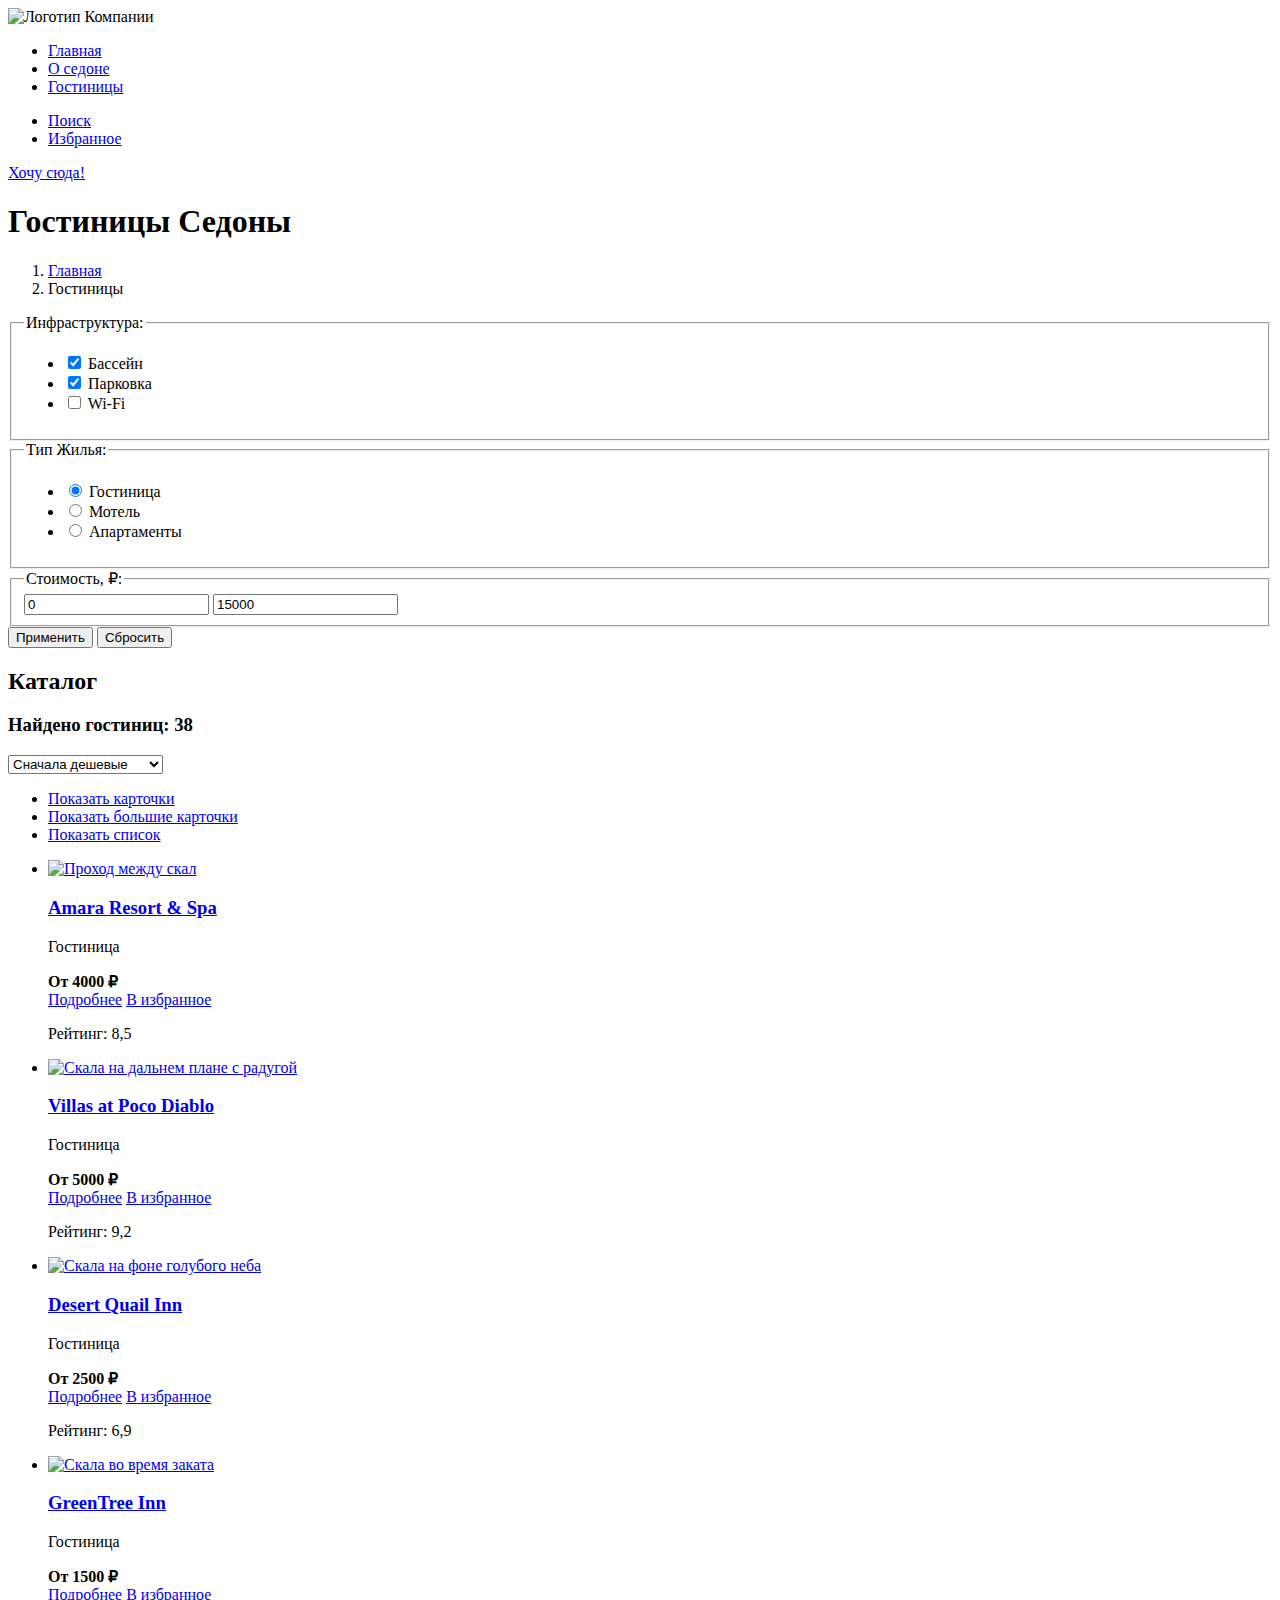
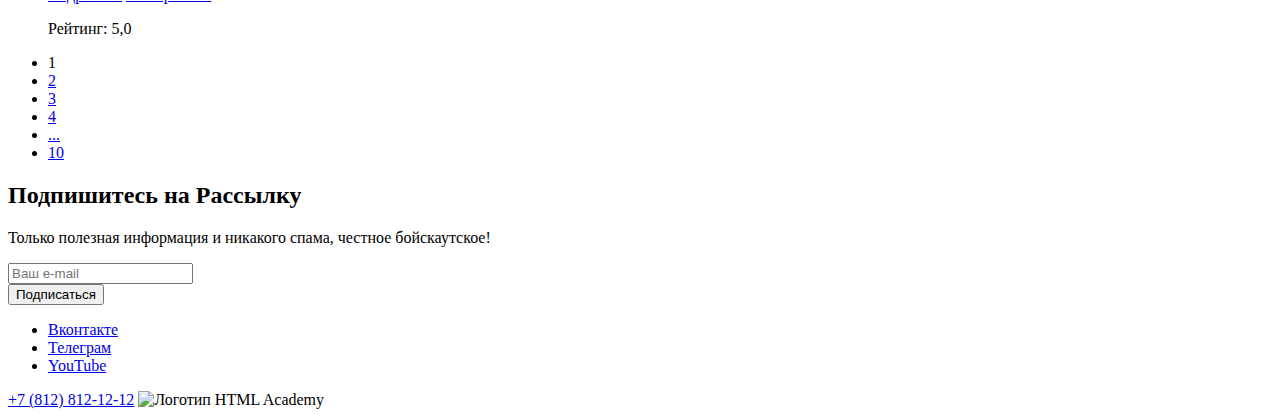
==== catalog.html @ dd35db75 "Добавил семантическую разметку" ====
<!DOCTYPE html>
<html lang="ru">
  <head>
    <meta charset="utf-8">
    <title>HTML Academy: Седона</title>
  </head>
  <body>
    <header class="page-header" data-test="header">
      <nav class="navigation">
        <img class="navigation-logo" src="#" alt="Логотип Компании">
        <ul class="navigation-list">
          <li class="navigation-item">
            <a class="navigation-link active" href="index.html">Главная</a>
          </li>
          <li class="navigation-item">
            <a class="navigation-link" href="index.html">О седоне</a>
          </li>
          <li class="navigation-item">
            <a class="navigation-link" href="catalog.html">Гостиницы</a>
          </li>
        </ul>
        <ul class="navigation-list navigation-user">
          <li class="navigation-item">
            <a class="navigation-link" href="#"><span class="visually-hidden">Поиск</span> </a>
          </li>
          <li class="navigation-item">
            <a class="navigation-link" href="#"><span class="visually-hidden">Избранное</span> </a>
          </li>
        </ul>
        <p><a class="navigation-link-button" href="#">Хочу сюда!</a></p>
      </nav>
    </header>
    <main class="main-inner" data-test="main">
      <section class="filter" data-test="filter">
        <header class="inner-headeer">
          <h1 class="inner-header-title">Гостиницы Седоны</h1>
          <ol class="breadcrumbs">
            <li class="breadcrumbs-item">
              <a class="breadcrumbs-link visually-hidden" href="index.html">Главная</a>
            </li>
            <li class="breadcrumbs-item">
              <a class="breadcrumbs-link">Гостиницы</a>
            </li>
          </ol>
        </header>
        <form class="filter-form" action="https://echo.htmlacademy.ru/" method="get">
        <fieldset class="filter-group">
          <legend class="filter-item">Инфраструктура:</legend>
            <ul class="filter-list">
              <li class="filter-item">
                <label class="control">
                  <input class="input" type="checkbox" name="Бассейн" checked>
                  Бассейн
                </label>
              </li>
              <li class="filter-item">
                <label class="control">
                  <input class="control-input" type="checkbox" name="Парковка" checked>
                  Парковка
                </label>
              </li>
              <li class="filter-item">
                <label class="control">
                  <input class="control-input" type="checkbox" name="Wi-Fi">
                  Wi-Fi
                </label>
              </li>
            </ul>
        </fieldset>
        <fieldset class="filter-group">
          <legend class="filter-item">Тип Жилья:</legend>
            <ul class="filter-list">
              <li class="filter-item">
                <label class="control">
                  <input class="control-input" type="radio" name="Гостиница" checked>
                  Гостиница
                </label>
              </li>
              <li class="filter-item">
                <label class="control">
                  <input class="control-input" type="radio" name="Мотель">
                  Мотель
                </label>
              </li>
              <li class="filter-item">
                <label class="control">
                  <input class="control-input" type="radio" name="Апартаменты">
                  Апартаменты
                </label>
              </li>
            </ul>
        </fieldset>
        <fieldset class="filter-group">
          <legend class="filter-item">Стоимость, ₽:</legend>
          <input type="text" name="min-interval" value="0">
          <input type="text" name="max-interval" value="15000" placeholder="до">

        </fieldset>
        <button class="button" type="submit">Применить</button>
        <button class="button" type="reset">Сбросить</button>
      </form>
      </section>
      <section class="catalog" data-test="catalog">
        <h2 class="visually-hidden">Каталог</h2>
        <h3 class="catalog-hotel-search">Найдено гостиниц: <span class="catalog-hotel-number">38</span></h3>
        <select class="select-control" aria-label="Сортировка">
          <option value="cheap" >Сначала дешевые</option>
          <option value="popular" >Сначала популярные</option>
          <option value="expensive" >Сначала дорогие</option>
        </select>
        <ul class="catalog-location-list">
          <li class="catalog-location-item">
            <a class="button buttopn-light" href="#">
              <span class="visually-hidden">Показать карточки</span>
            </a>
          </li>
          <li class="catalog-location-item">
            <a class="button" href="#">
              <span class="visually-hidden">Показать большие карточки</span>
            </a>
          </li>
          <li class="catalog-location-item">
            <a class="button" href="#">
               <span class="visually-hidden">Показать список</span>
            </a>
          </li>
        </ul>
        <ul class="catalog-list">
          <li class="catalog-card">
            <a class="catalog-card-link" href="#">
            <img class="catalog-card-image" src="#" alt="Проход между скал">
            <h3 class="catalog-card-title">Amara Resort & Spa</h3>
          </a>
            <p class="catalog-card-name">Гостиница</p>
            <b class="catalog-card-price">От 4000 ₽</b><br>
            <a href="#" class="catalog-card-info button">Подробнее</a>
            <a class="catalog-card-button button" href="#">В избранное</a>
            <p class="catalog-card-rating">Рейтинг: 8,5</p>
          </li>
          <li class="catalog-card">
            <a class="catalog-card-link" href="#">
            <img class="catalog-card-image" src="#" alt="Скала на дальнем плане с радугой">
            <h3 class="catalog-card-title">Villas at Poco Diablo</h3>
          </a>
            <p class="catalog-card-name">Гостиница</p>
            <b class="catalog-card-price">От 5000 ₽</b><br>
            <a href="#" class="catalog-card-info button">Подробнее</a>
            <a class="catalog-card-button button" href="#">В избранное</a>
            <p class="catalog-card-rating">Рейтинг: 9,2</p>
          </li>
          <li class="catalog-card">
            <a class="catalog-card-link" href="#">
            <img class="catalog-card-image" src="#" alt="Скала на фоне голубого неба">
            <h3 class="catalog-card-title">Desert Quail Inn</h3>
          </a>
            <p class="catalog-card-name">Гостиница</p>
            <b class="catalog-card-price">От 2500 ₽</b><br>
            <a href="#" class="catalog-card-info button">Подробнее</a>
            <a class="catalog-card-button button" href="#">В избранное</a>
            <p class="catalog-card-rating">Рейтинг: 6,9</p>
          </li>
          <li class="catalog-card">
            <a class="catalog-card-link" href="#">
            <img class="catalog-card-image" src="#" alt="Скала во время заката">
            <h3 class="catalog-card-title">GreenTree Inn</h3>
          </a>
            <p class="catalog-card-name">Гостиница</p>
            <b class="catalog-card-price">От 1500 ₽</b><br>
            <a href="#" class="catalog-card-info button">Подробнее</a>
            <a class="catalog-card-button button" href="#">В избранное</a>
            <p class="catalog-card-rating">Рейтинг: 5,0</p>
          </li>
        </ul>
        <ul class="pagination">
          <li class="pagination-item">
            <a class="pagination-link pagination-current">1</a>
          </li>
          <li class="pagination-item">
            <a class="pagination-link" href="#">2</a>
          </li>
          <li class="pagination-item">
            <a class="pagination-link" href="#">3</a>
          </li>
          <li class="pagination-item">
            <a class="pagination-link" href="#">4</a>
          </li>
          <li class="pagination-item">
            <a class="pagination-link" href="#">...</a>
          </li>
          <li class="pagination-item">
            <a class="pagination-link" href="#">10</a>
          </li>
        </ul>
      </section>
    </main>
    <footer class="page-footer" data-test="footer">
      <section class="newsletter" data-test="subscribe">
        <h2 class="newsletter-title">Подпишитесь на Рассылку</h2>
        <p class="newsletter-description">Только полезная информация и никакого спама, честное бойскаутское!</p>
        <form class="newsletter-form" action="https://echo.htmlacademy.ru/" method="post">
          <input type="text" placeholder="Ваш e-mail" name="newsletter-subscribe"><br>
          <button class="button newsletter-button" type="submit">Подписаться</button>
        </form>
      </section>
      <section class="social">
      <ul class="social-list">
        <li class="social-item">
          <a class="social-button" href="#">
            <span class="visually-hidden">Вконтакте</span>
          </a>
        </li>
        <li class="social-item">
          <a class="social-button" href="#">
            <span class="visually-hidden">Телеграм</span>
          </a>
        </li>
        <li class="social-item">
          <a class="social-button" href="#">
            <span class="visually-hidden">YouTube</span>
          </a>
        </li>
      </ul>
      <a class="social-contacts" href="tel:+78128121212">+7 (812) 812-12-12</a>
      <img class="logo-academy" src="#" alt="Логотип HTML Academy">
      </section>
    </footer>
  </body>
</html>
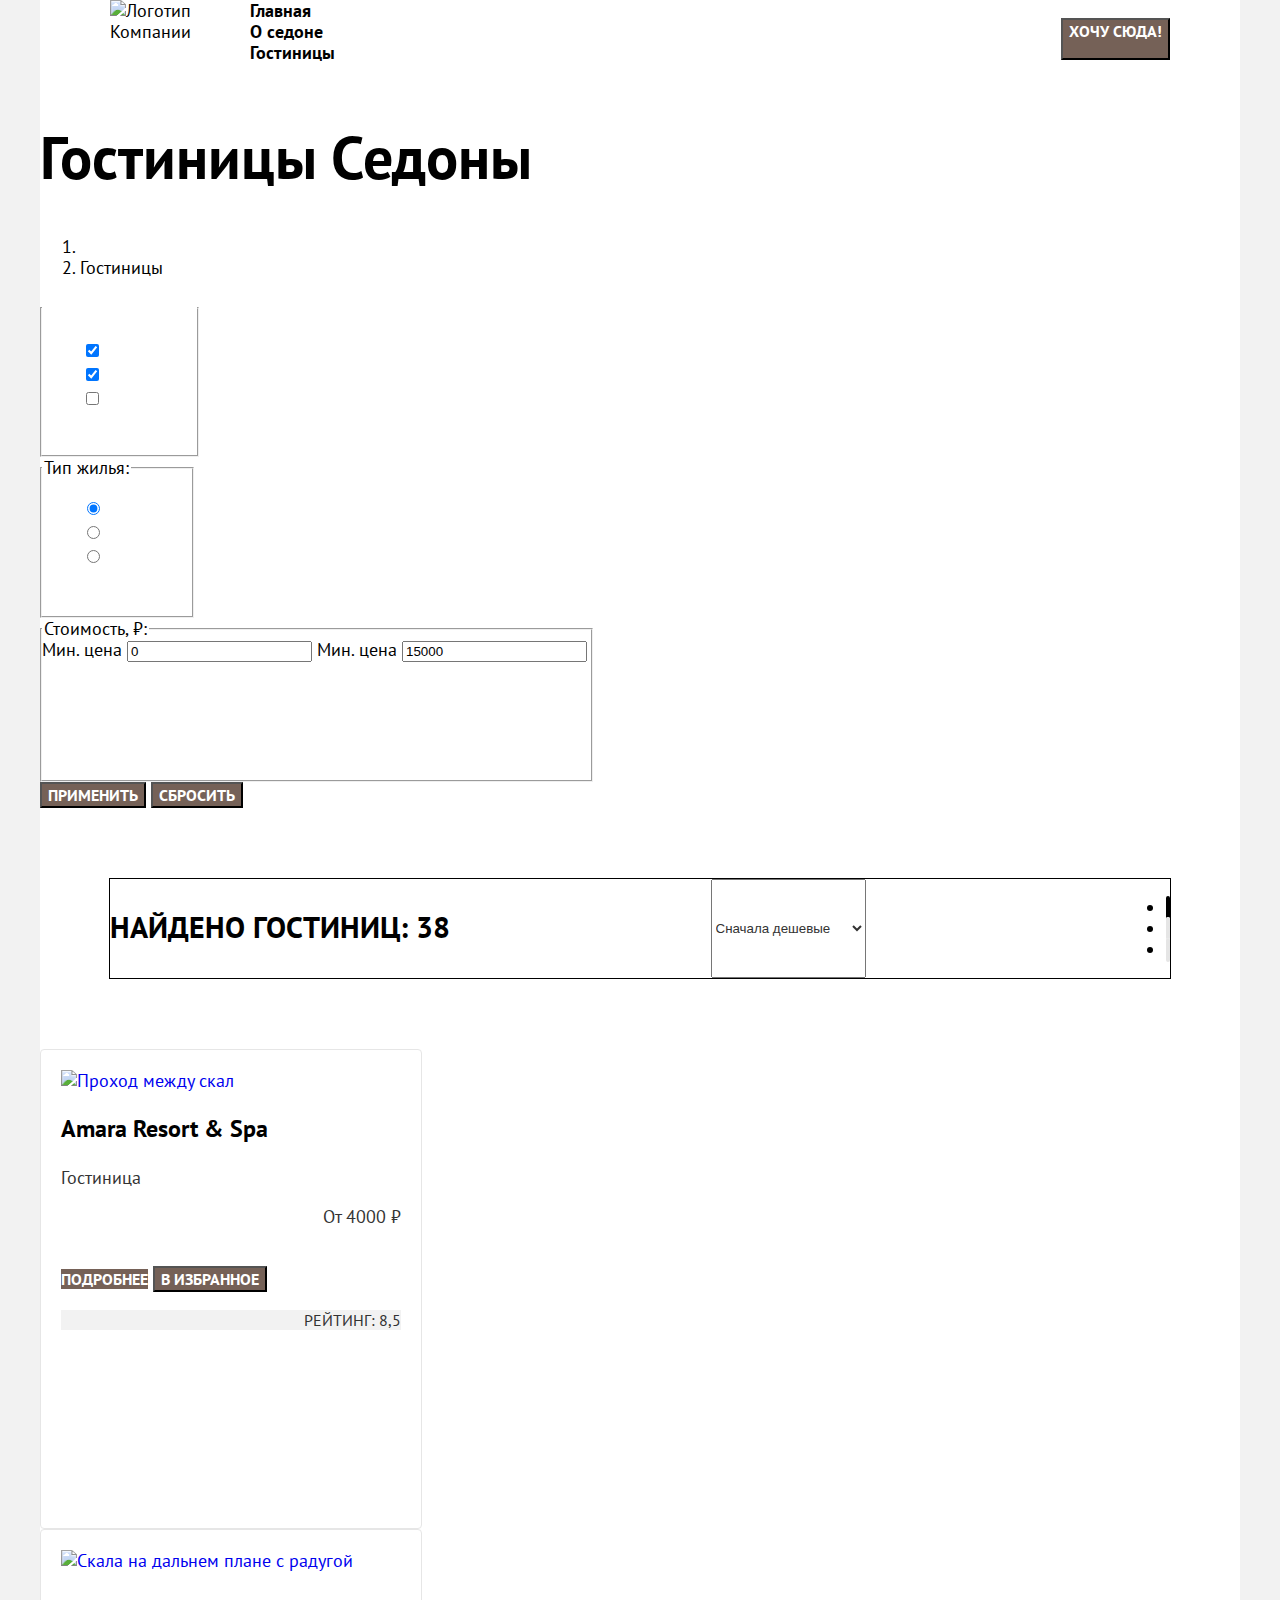
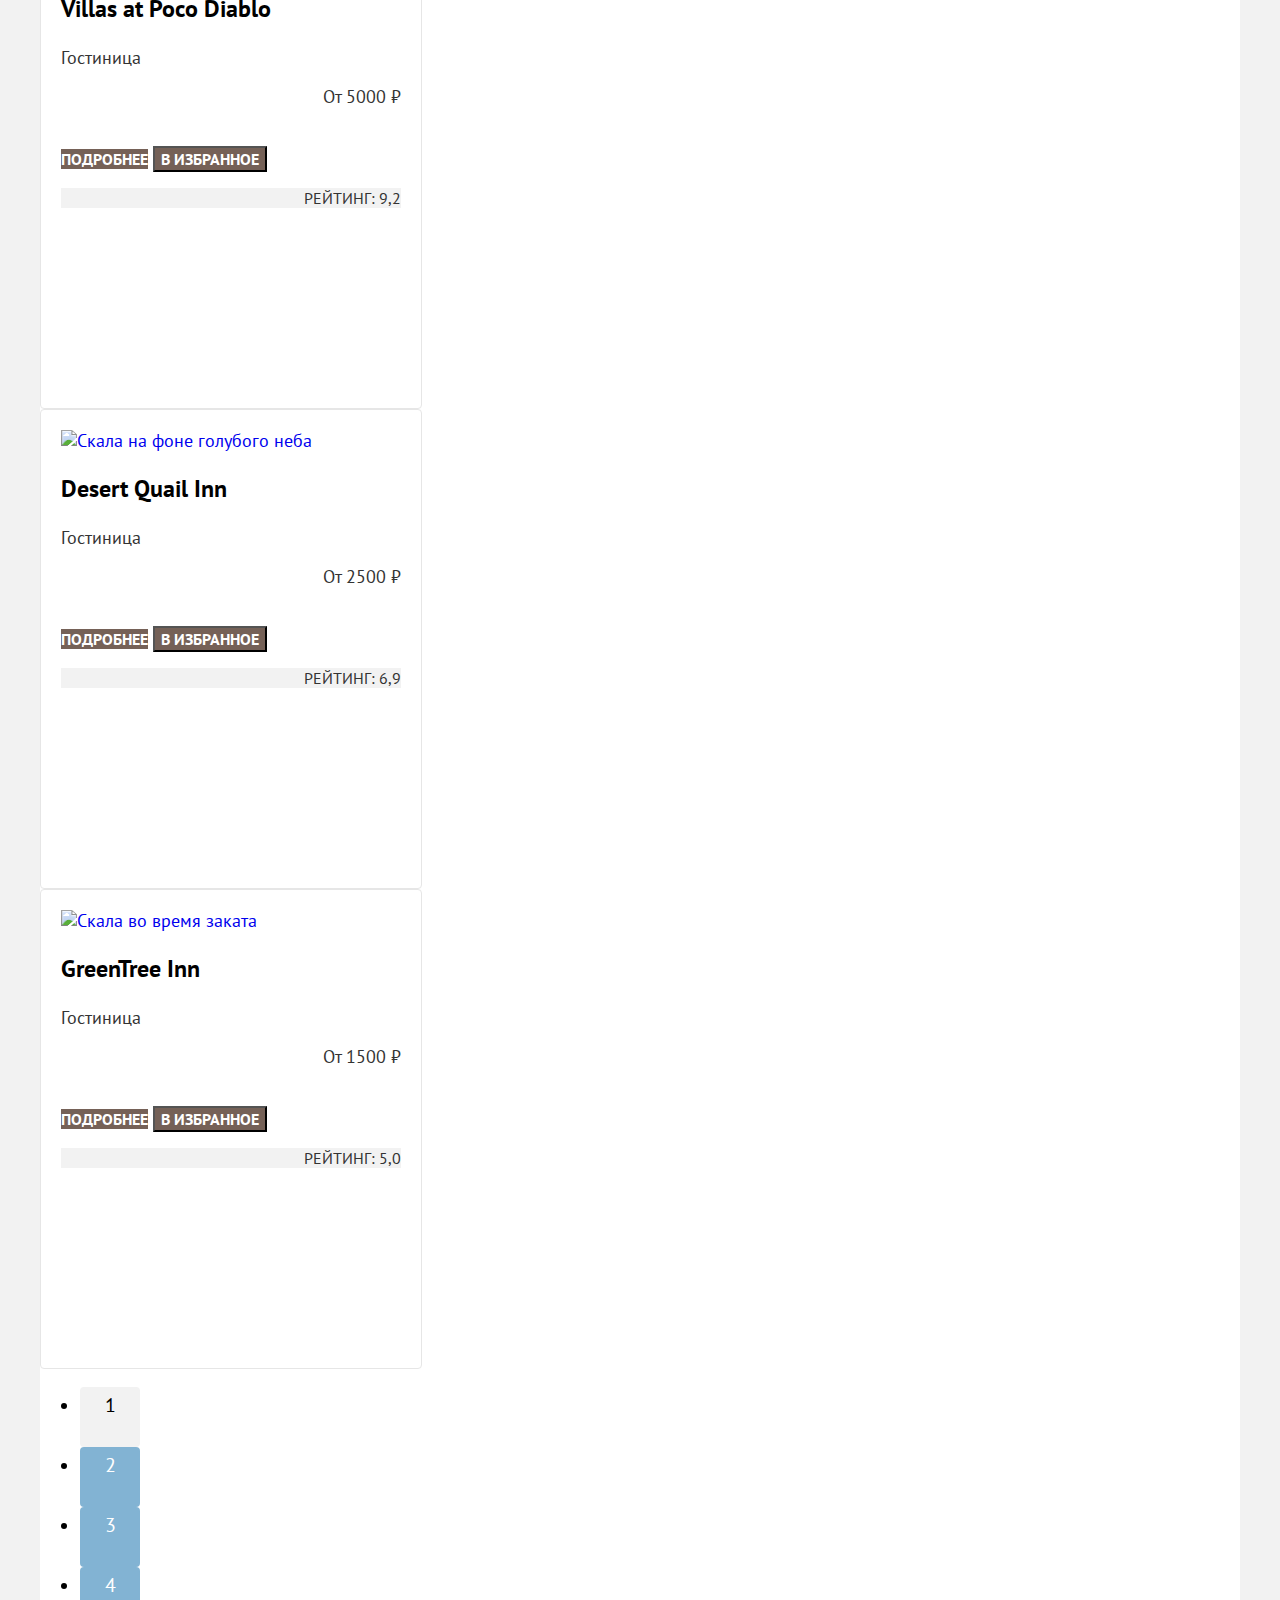
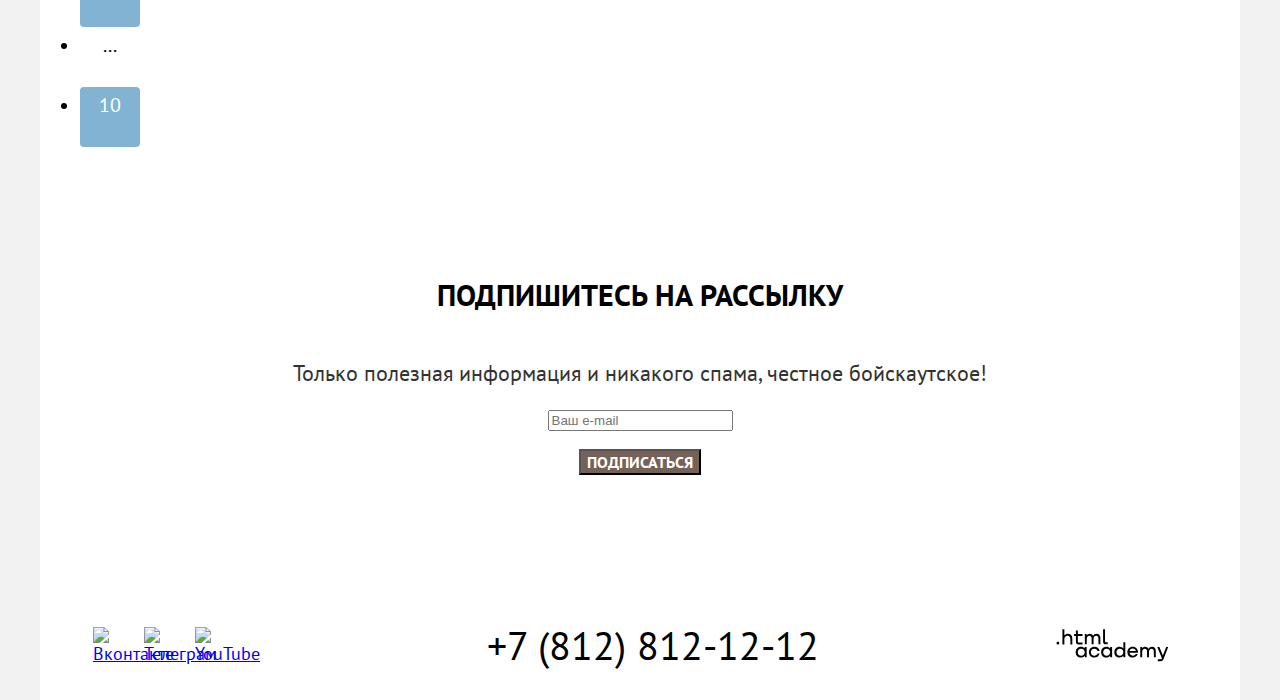
==== commit f807f735: "Добавил разметку страницы" ====
--- a/catalog.html
+++ b/catalog.html
@@ -3,226 +3,250 @@
   <head>
     <meta charset="utf-8">
     <title>HTML Academy: Седона</title>
+    <link rel="stylesheet" href="styles/styles.css">
   </head>
   <body>
-    <header class="page-header" data-test="header">
-      <nav class="navigation">
-        <img class="navigation-logo" src="#" alt="Логотип Компании">
-        <ul class="navigation-list">
-          <li class="navigation-item">
-            <a class="navigation-link active" href="index.html">Главная</a>
-          </li>
-          <li class="navigation-item">
-            <a class="navigation-link" href="index.html">О седоне</a>
-          </li>
-          <li class="navigation-item">
-            <a class="navigation-link" href="catalog.html">Гостиницы</a>
-          </li>
-        </ul>
-        <ul class="navigation-list navigation-user">
-          <li class="navigation-item">
-            <a class="navigation-link" href="#"><span class="visually-hidden">Поиск</span> </a>
-          </li>
-          <li class="navigation-item">
-            <a class="navigation-link" href="#"><span class="visually-hidden">Избранное</span> </a>
-          </li>
-        </ul>
-        <p><a class="navigation-link-button" href="#">Хочу сюда!</a></p>
-      </nav>
-    </header>
-    <main class="main-inner" data-test="main">
-      <section class="filter" data-test="filter">
-        <header class="inner-headeer">
-          <h1 class="inner-header-title">Гостиницы Седоны</h1>
-          <ol class="breadcrumbs">
-            <li class="breadcrumbs-item">
-              <a class="breadcrumbs-link visually-hidden" href="index.html">Главная</a>
-            </li>
-            <li class="breadcrumbs-item">
-              <a class="breadcrumbs-link">Гостиницы</a>
-            </li>
-          </ol>
-        </header>
-        <form class="filter-form" action="https://echo.htmlacademy.ru/" method="get">
-        <fieldset class="filter-group">
-          <legend class="filter-item">Инфраструктура:</legend>
-            <ul class="filter-list">
-              <li class="filter-item">
-                <label class="control">
-                  <input class="input" type="checkbox" name="Бассейн" checked>
-                  Бассейн
-                </label>
-              </li>
-              <li class="filter-item">
-                <label class="control">
-                  <input class="control-input" type="checkbox" name="Парковка" checked>
-                  Парковка
-                </label>
-              </li>
-              <li class="filter-item">
-                <label class="control">
-                  <input class="control-input" type="checkbox" name="Wi-Fi">
-                  Wi-Fi
-                </label>
+    <div class="page-container">
+      <header class="page-header" data-test="header">
+        <nav class="navigation">
+          <img class="logo" src="images/logo.svg" alt="Логотип Компании" width="140" height="70">
+          <ul class="navigation-list">
+            <li class="navigation-item">
+              <a class="navigation-link active" href="index.html">Главная</a>
+            </li>
+            <li class="navigation-item">
+              <a class="navigation-link" href="index.html">О седоне</a>
+            </li>
+            <li class="navigation-item">
+              <a class="navigation-link" href="catalog.html">Гостиницы</a>
+            </li>
+          </ul>
+          <ul class="navigation-list navigation-user">
+            <li class="navigation-item">
+              <a class="navigation-link" href="#"><span class="visually-hidden">Поиск</span> </a>
+            </li>
+            <li class="navigation-item">
+              <a class="navigation-link" href="#"><span class="visually-hidden">Избранное</span> </a>
+            </li>
+          </ul>
+          <p><button class="button navigation-link-button" type="button" href="#">Хочу сюда!</a></p>
+        </nav>
+      </header>
+      <main class="main-container main-inner" data-test="main">
+        <div class="page-container">
+          <section class="filter" data-test="filter">
+            <h1 class="inner-header-title">Гостиницы Седоны</h1>
+            <header class="inner-header">
+              <ol class="breadcrumbs">
+                <li class="breadcrumbs-item">
+                  <a class="breadcrumbs-link visually-hidden" href="index.html">Главная</a>
+                </li>
+                <li class="breadcrumbs-item">
+                  <a class="breadcrumbs-link">Гостиницы</a>
+                </li>
+              </ol>
+            </header>
+            <div class="filter-container">
+              <form class="filter-form" action="https://echo.htmlacademy.ru/" method="get">
+              <fieldset class="filter-group filter-group-infrastructure">
+                <legend class="filter-item ">Инфраструктура:</legend>
+                  <ul class="filter-list">
+                    <li class="filter-item">
+                      <label class="control">
+                        <input class="input" type="checkbox" name="Бассейн" checked>
+                        Бассейн
+                      </label>
+                    </li>
+                    <li class="filter-item">
+                      <label class="control">
+                        <input class="control-input" type="checkbox" name="Парковка" checked>
+                        Парковка
+                      </label>
+                    </li>
+                    <li class="filter-item">
+                      <label class="control">
+                        <input class="control-input" type="checkbox" name="Wi-Fi">
+                        Wi-Fi
+                      </label>
+                    </li>
+                  </ul>
+              </fieldset>
+              <fieldset class="filter-group">
+                <legend class="filter-item-house">Тип жилья:</legend>
+                  <ul class="filter-list">
+                    <li class="filter-item">
+                      <label class="control">
+                        <input class="control-input" type="radio" name="Гостиница" checked>
+                        Гостиница
+                      </label>
+                    </li>
+                    <li class="filter-item">
+                      <label class="control">
+                        <input class="control-input" type="radio" name="Мотель">
+                        Мотель
+                      </label>
+                    </li>
+                    <li class="filter-item">
+                      <label class="control">
+                        <input class="control-input" type="radio" name="Апартаменты">
+                        Апартаменты
+                      </label>
+                    </li>
+                  </ul>
+              </fieldset>
+              <fieldset class="filter-group filter-group-price">
+                <legend class="filter-item-price">Стоимость, ₽:</legend>
+                <label for="min-interval">Мин. цена</label>
+                <input type="text" name="min-interval" value="0" id="min-interval">
+                <label for="max-interval">Мин. цена</label>
+                <input type="text" name="max-interval" value="15000" id="max-interval" placeholder="до">
+
+              </fieldset>
+              <button class="button" type="submit">Применить</button>
+              <button class="button" type="reset">Сбросить</button>
+              </form>
+            </div>
+          </section>
+        <section class="catalog" data-test="catalog">
+          <h2 class="visually-hidden">Каталог</h2>
+          <div class="page-sorting">
+            <h3 class="catalog-hotel-search">Найдено гостиниц: <span class="catalog-hotel-number">38</span></h3>
+            <select class="select-control" aria-label="Сортировка">
+              <option value="cheap" >Сначала дешевые</option>
+              <option value="popular" >Сначала популярные</option>
+              <option value="expensive" >Сначала дорогие</option>
+            </select>
+            <ul class="catalog-location-list">
+              <li class="catalog-location-item">
+                <a class="button button-current" href="#">
+                  <span class="visually-hidden">Показать карточки</span>
+                </a>
+              </li>
+              <li class="catalog-location-item">
+                <a class="button button-big-cards" href="#">
+                  <span class="visually-hidden">Показать большие карточки</span>
+                </a>
+              </li>
+              <li class="catalog-location-item">
+                <a class="button button-list" href="#">
+                  <span class="visually-hidden">Показать список</span>
+                </a>
               </li>
             </ul>
-        </fieldset>
-        <fieldset class="filter-group">
-          <legend class="filter-item">Тип Жилья:</legend>
-            <ul class="filter-list">
-              <li class="filter-item">
-                <label class="control">
-                  <input class="control-input" type="radio" name="Гостиница" checked>
-                  Гостиница
-                </label>
-              </li>
-              <li class="filter-item">
-                <label class="control">
-                  <input class="control-input" type="radio" name="Мотель">
-                  Мотель
-                </label>
-              </li>
-              <li class="filter-item">
-                <label class="control">
-                  <input class="control-input" type="radio" name="Апартаменты">
-                  Апартаменты
-                </label>
+          </div>
+          <div class="catalog-hotel-container">
+            <ul class="catalog-list">
+              <li class="catalog-card">
+                <a class="catalog-card-link" href="#">
+                <img class="catalog-card-image" src="images/amara_resort.jpg" alt="Проход между скал" width="300" height="212">
+                <h3 class="catalog-card-title">Amara Resort & Spa</h3>
+                </a>
+                <p class="catalog-card-name">Гостиница</p>
+                <p class="catalog-card-price">От 4000 ₽<p><br>
+                <a href="#" class="catalog-card-info button">Подробнее</a>
+                <button class="catalog-card-button button" type="button">В избранное</button>
+                <p class="catalog-card-rating">Рейтинг: 8,5</p>
+              </li>
+              <li class="catalog-card">
+                <a class="catalog-card-link" href="#">
+                <img class="catalog-card-image" src="images/poco_diablo.jpg" alt="Скала на дальнем плане с радугой" width="300" height="212">
+                <h3 class="catalog-card-title">Villas at Poco Diablo</h3>
+                </a>
+                <p class="catalog-card-name">Гостиница</p>
+                <p class="catalog-card-price">От 5000 ₽</p><br>
+                <a href="#" class="catalog-card-info button">Подробнее</a>
+                <button class="catalog-card-button button" type="button" >В избранное</button>
+                <p class="catalog-card-rating">Рейтинг: 9,2</p>
+              </li>
+              <li class="catalog-card">
+                <a class="catalog-card-link" href="#">
+                <img class="catalog-card-image" src="images/desert_quail.jpg" alt="Скала на фоне голубого неба" width="300" height="212">
+                <h3 class="catalog-card-title">Desert Quail Inn</h3>
+                </a>
+                <p class="catalog-card-name">Гостиница</p>
+                <p class="catalog-card-price">От 2500 ₽</p><br>
+                <a href="#" class="catalog-card-info button">Подробнее</a>
+                <button class="catalog-card-button button" type="button" >В избранное</button>
+                <p class="catalog-card-rating">Рейтинг: 6,9</p>
+              </li>
+              <li class="catalog-card">
+                <a class="catalog-card-link" href="#">
+                <img class="catalog-card-image" src="images/green_tree.jpg" alt="Скала во время заката" width="300" height="212">
+                <h3 class="catalog-card-title">GreenTree Inn</h3>
+                </a>
+                <p class="catalog-card-name">Гостиница</p>
+                <p class="catalog-card-price">От 1500 ₽</p><br>
+                <a class="catalog-card-info button" href="#">Подробнее</a>
+                <button class="catalog-card-button button" type="button" >В избранное</button>
+                <p class="catalog-card-rating">Рейтинг: 5,0</p>
               </li>
             </ul>
-        </fieldset>
-        <fieldset class="filter-group">
-          <legend class="filter-item">Стоимость, ₽:</legend>
-          <input type="text" name="min-interval" value="0">
-          <input type="text" name="max-interval" value="15000" placeholder="до">
-
-        </fieldset>
-        <button class="button" type="submit">Применить</button>
-        <button class="button" type="reset">Сбросить</button>
-      </form>
-      </section>
-      <section class="catalog" data-test="catalog">
-        <h2 class="visually-hidden">Каталог</h2>
-        <h3 class="catalog-hotel-search">Найдено гостиниц: <span class="catalog-hotel-number">38</span></h3>
-        <select class="select-control" aria-label="Сортировка">
-          <option value="cheap" >Сначала дешевые</option>
-          <option value="popular" >Сначала популярные</option>
-          <option value="expensive" >Сначала дорогие</option>
-        </select>
-        <ul class="catalog-location-list">
-          <li class="catalog-location-item">
-            <a class="button buttopn-light" href="#">
-              <span class="visually-hidden">Показать карточки</span>
-            </a>
-          </li>
-          <li class="catalog-location-item">
-            <a class="button" href="#">
-              <span class="visually-hidden">Показать большие карточки</span>
-            </a>
-          </li>
-          <li class="catalog-location-item">
-            <a class="button" href="#">
-               <span class="visually-hidden">Показать список</span>
-            </a>
-          </li>
-        </ul>
-        <ul class="catalog-list">
-          <li class="catalog-card">
-            <a class="catalog-card-link" href="#">
-            <img class="catalog-card-image" src="#" alt="Проход между скал">
-            <h3 class="catalog-card-title">Amara Resort & Spa</h3>
-          </a>
-            <p class="catalog-card-name">Гостиница</p>
-            <b class="catalog-card-price">От 4000 ₽</b><br>
-            <a href="#" class="catalog-card-info button">Подробнее</a>
-            <a class="catalog-card-button button" href="#">В избранное</a>
-            <p class="catalog-card-rating">Рейтинг: 8,5</p>
-          </li>
-          <li class="catalog-card">
-            <a class="catalog-card-link" href="#">
-            <img class="catalog-card-image" src="#" alt="Скала на дальнем плане с радугой">
-            <h3 class="catalog-card-title">Villas at Poco Diablo</h3>
-          </a>
-            <p class="catalog-card-name">Гостиница</p>
-            <b class="catalog-card-price">От 5000 ₽</b><br>
-            <a href="#" class="catalog-card-info button">Подробнее</a>
-            <a class="catalog-card-button button" href="#">В избранное</a>
-            <p class="catalog-card-rating">Рейтинг: 9,2</p>
-          </li>
-          <li class="catalog-card">
-            <a class="catalog-card-link" href="#">
-            <img class="catalog-card-image" src="#" alt="Скала на фоне голубого неба">
-            <h3 class="catalog-card-title">Desert Quail Inn</h3>
-          </a>
-            <p class="catalog-card-name">Гостиница</p>
-            <b class="catalog-card-price">От 2500 ₽</b><br>
-            <a href="#" class="catalog-card-info button">Подробнее</a>
-            <a class="catalog-card-button button" href="#">В избранное</a>
-            <p class="catalog-card-rating">Рейтинг: 6,9</p>
-          </li>
-          <li class="catalog-card">
-            <a class="catalog-card-link" href="#">
-            <img class="catalog-card-image" src="#" alt="Скала во время заката">
-            <h3 class="catalog-card-title">GreenTree Inn</h3>
-          </a>
-            <p class="catalog-card-name">Гостиница</p>
-            <b class="catalog-card-price">От 1500 ₽</b><br>
-            <a href="#" class="catalog-card-info button">Подробнее</a>
-            <a class="catalog-card-button button" href="#">В избранное</a>
-            <p class="catalog-card-rating">Рейтинг: 5,0</p>
-          </li>
-        </ul>
-        <ul class="pagination">
-          <li class="pagination-item">
-            <a class="pagination-link pagination-current">1</a>
-          </li>
-          <li class="pagination-item">
-            <a class="pagination-link" href="#">2</a>
-          </li>
-          <li class="pagination-item">
-            <a class="pagination-link" href="#">3</a>
-          </li>
-          <li class="pagination-item">
-            <a class="pagination-link" href="#">4</a>
-          </li>
-          <li class="pagination-item">
-            <a class="pagination-link" href="#">...</a>
-          </li>
-          <li class="pagination-item">
-            <a class="pagination-link" href="#">10</a>
-          </li>
-        </ul>
-      </section>
-    </main>
-    <footer class="page-footer" data-test="footer">
-      <section class="newsletter" data-test="subscribe">
-        <h2 class="newsletter-title">Подпишитесь на Рассылку</h2>
-        <p class="newsletter-description">Только полезная информация и никакого спама, честное бойскаутское!</p>
-        <form class="newsletter-form" action="https://echo.htmlacademy.ru/" method="post">
-          <input type="text" placeholder="Ваш e-mail" name="newsletter-subscribe"><br>
-          <button class="button newsletter-button" type="submit">Подписаться</button>
-        </form>
-      </section>
-      <section class="social">
-      <ul class="social-list">
-        <li class="social-item">
-          <a class="social-button" href="#">
-            <span class="visually-hidden">Вконтакте</span>
-          </a>
-        </li>
-        <li class="social-item">
-          <a class="social-button" href="#">
-            <span class="visually-hidden">Телеграм</span>
-          </a>
-        </li>
-        <li class="social-item">
-          <a class="social-button" href="#">
-            <span class="visually-hidden">YouTube</span>
-          </a>
-        </li>
-      </ul>
-      <a class="social-contacts" href="tel:+78128121212">+7 (812) 812-12-12</a>
-      <img class="logo-academy" src="#" alt="Логотип HTML Academy">
-      </section>
-    </footer>
+          </div>
+          <ul class="pagination">
+            <li class="pagination-item pagination-item-current">
+              <a class="pagination-link pagination-link-current">1</a>
+            </li>
+            <li class="pagination-item">
+              <a class="pagination-link" href="#">2</a>
+            </li>
+            <li class="pagination-item">
+              <a class="pagination-link" href="#">3</a>
+            </li>
+            <li class="pagination-item">
+              <a class="pagination-link" href="#">4</a>
+            </li>
+            <li class="pagination-item pagination-item-empty">
+              <a class="pagination-link pagination-link-empty" href="#">...</a>
+            </li>
+            <li class="pagination-item">
+              <a class="pagination-link" href="#">10</a>
+            </li>
+          </ul>
+        </section>
+      </main>
+      <footer class="page-footer" data-test="footer">
+        <div class="footer-container">
+          <section class="newsletter" data-test="subscribe">
+            <h2 class="newsletter-title">Подпишитесь на Рассылку</h2>
+            <p class="newsletter-description">Только полезная информация и никакого спама, честное бойскаутское!</p>
+            <form class="newsletter-form" action="https://echo.htmlacademy.ru/" method="post">
+              <input type="text" placeholder="Ваш e-mail" name="newsletter-subscribe"><br>
+              <p><button class="button newsletter-button" type="submit">Подписаться</button></p>
+            </form>
+          </section>
+          <section class="social">
+            <h2 class="visually-hidden">Контакты</h2>
+          <ul class="social-list">
+            <ul class="social-media ">
+              <li class="social-item social-media-item">
+                <a class="social-button" href="#">
+                  <span class="visually-hidden">Вконтакте</span>
+                  <img class="vkontakte" src="images/vkontakte.svg" alt="Вконтакте" width="24" height="14">
+                </a>
+              </li>
+              <li class="social-item social-media-item">
+                <a class="social-button" href="#">
+                  <span class="visually-hidden">Телеграм</span>
+                  <img class="vkontakte" src="images/telegram.svg" alt="Телеграм" width="18" height="16">
+                </a>
+              </li>
+              <li class="social-item social-media-item">
+                <a class="social-button" href="#">
+                  <span class="visually-hidden">YouTube</span>
+                  <img class="vkontakte" src="images/youtube.svg" alt="YouTube" width="22" height="17">
+                </a>
+              </li>
+            </ul>
+            <li class="social-item ">
+          <a class="social-contacts" href="tel:+78128121212">+7 (812) 812-12-12</a>
+            </li>
+            <li class="social-item social-item-image">
+          <img class="logo-academy" src="images/logo_academy.svg" alt="Логотип HTML Academy" width="115" height="33">
+            </li>
+          </ul>
+          </section>
+      </div>
+      </footer>
+    </div>
   </body>
 </html>
--- a/styles/styles.css
+++ b/styles/styles.css
@@ -0,0 +1,532 @@
+@font-face {
+  font-family: "PT Sans";
+  font-style: normal;
+  font-weight: 400;
+  src: url(../fonts/ptsans-400.woff2) format("woff2");
+  font-display: swap;
+}
+
+@font-face {
+  font-family: "PT Sans";
+  font-style: normal;
+  font-weight: 700;
+  src: url(../fonts/ptsans-700.woff2) format("woff2");
+  font-display: swap;
+}
+
+
+.html {
+  height: 100%;
+}
+
+body {
+  margin: 0;
+  display: flex;
+  flex-direction: column;
+  min-height: 100%;
+  font-family: "PT Sans", sans-serif;
+  font-size: 18px;
+  line-height: 21px;
+  color: #000000;
+  background-color: #F2F2F2;
+  padding-left: 40px;
+  padding-right: 40px;
+  height: auto;
+  width: auto;
+}
+
+.page-container {
+  margin: auto;
+  width: 1200px;
+}
+
+.main-index {
+  background-color: white;
+}
+
+.main-container {
+  flex-grow: 1;
+}
+
+.visually-hidden {
+  display: none;
+}
+
+.hero {
+  background-image:url("../images/hero_image.jpg"), url("../images/under_background_logo.png");
+  background-repeat: no-repeat;
+  background-size: cover;
+  background-position: center center;
+  width: 1200px;
+  height: 485px;
+}
+
+.newsletter-homepage {
+  background-image: url("../images/subscribe.jpg");
+  width: 100%;
+  height: 414.86px;
+  background-repeat: no-repeat;
+}
+
+.button {
+  font-family: inherit;
+  font-size: 16px;
+  font-weight: 700;
+  line-height: 20px;
+  text-align: center;
+  text-transform: uppercase;
+  text-decoration: none;
+  color: #ffffff;
+  background-color: #756157;
+}
+
+.page-header {
+  background-color: #ffffff;
+}
+
+.navigation {
+  display: flex;
+  flex-direction: row;
+  width: 1060px;
+  margin: 0 auto;
+}
+
+.navigation-list {
+  margin: 0;
+  padding: 0;
+  list-style-type: none;
+}
+
+.navigation-user {
+  max-width: 270px;
+  margin-left: auto;
+}
+
+.navigation-link {
+  color: #000000;
+  text-decoration: none;
+  font-weight: 700;
+}
+
+.page-main-container {
+  width: 1200px;
+  margin: 0 auto;
+}
+
+.hero-logo {
+  display: block;
+  margin: 0 auto;
+}
+
+.advantages-list {
+  margin: 0;
+  padding: 0;
+  display: flex;
+  flex-wrap: wrap;
+  box-sizing: border-box;
+  list-style-type: none;
+}
+
+.advantages-sublist {
+  margin: 0;
+  padding: 0;
+  display: flex;
+  justify-content: center;
+  align-items: center;
+  list-style-type: none;
+}
+
+.advantages-sublist-up {
+  width: 1200px;
+  height: 261px;
+  margin-bottom: 21px;
+}
+
+.advantages-sublist-down {
+  margin: 0;
+  padding: 0;
+  width: 1200px;
+  height: 246px;
+}
+
+.advantages-subtitle {
+  text-transform: uppercase;
+  font-weight: 700;
+  font-size: 30px;
+  line-height: 36px;
+  text-align: center;
+}
+
+.advantages-subdescription {
+  font-size: 22px;
+  line-height: 26px;
+  color: #333333;
+  text-align: center;
+}
+
+
+.advantages-item {
+  background-color: #82B3D3;
+  width: 400px;
+  min-height: 385px;
+  text-align: center;
+  color: #333333;
+  margin: 0;
+  padding: 0;
+}
+
+.advantages-item-town {
+  color: #ffffff;
+  width: 100%;
+  display:flex;
+}
+
+.advantages-item-bridge {
+  color: #ffffff;
+  width: 100%;
+  display:flex;
+}
+
+.advantages-item h3 {
+  font-size: 24px;
+  line-height: 28px;
+  text-transform: uppercase;
+}
+
+.advantages-item-area {
+  background-color: rgba(130.52, 179.31, 211.18, 0.12);
+}
+
+.advantages-item-road {
+  background-color: rgba(130.52, 179.31, 211.18, 0.20);
+}
+
+.advantages-item-tourist {
+  background-color: rgba(130.52, 179.31, 211.18, 0.12);
+}
+
+.advantages-item-house {
+  background-color: rgba(130.52, 179.31, 211.18, 0.12);
+}
+
+.advantages-item-souvenirs {
+  background-color: rgba(130.52, 179.31, 211.18, 0.12);
+}
+
+.advantages-item-food {
+  background-color: #ffffff;
+}
+
+.advantages-text-container {
+  display: flex;
+  flex-direction: column;
+  justify-content: center;
+  align-items: center;
+  padding: 85px;
+}
+
+.search {
+  text-align: center;
+  background-color: #ffffff;
+  width: 1200px;
+  height: 406px;
+  display: flex;
+  justify-content: center;
+  align-items: center;
+  flex-direction: column;
+}
+
+.search-title {
+  font-size: 30px;
+  line-height: 36px;
+  text-transform: uppercase;
+}
+
+.search-description {
+  font-size: 22px;
+  line-height: 26px;
+  color: #333333;
+}
+
+footer {
+  background-color: #ffffff;
+  text-align: center;
+}
+
+.page-footer-container {
+  display: flex;
+  flex-direction: column;
+}
+
+.newsletter {
+  margin: 0;
+  padding: 0;
+  display: flex;
+  flex-direction: column;
+  justify-content: center;
+  align-items: center;
+  width: 1200px;
+  height: 415px;
+}
+
+.newsletter-title {
+  font-size: 30px;
+  line-height: 36px;
+  color: #000000;
+  text-transform: uppercase;
+}
+
+.newsletter-description {
+  font-size: 22px;
+  line-height: 26px;
+  color: #333333;
+}
+
+.newsletter-title-homepage {
+  color: #ffffff;
+}
+
+.newsletter-description-homepage {
+  color: #ffffff;
+}
+
+.social {
+  display: flex;
+  width: 1200px;
+  height: 120px;
+  flex-direction: column;
+}
+
+.social-list {
+  padding: 0;
+  display: flex;
+  flex-direction: row;
+  width: 1060px;
+  height: 50px;
+  margin: 0 auto;
+  margin-top: 40px;
+  list-style-type: none;
+}
+
+.social-media {
+  margin:0;
+  padding:0;
+  display: flex;
+  width: 184px;
+  height: 50px;
+  justify-content: flex-start;
+  align-items: center;
+}
+
+.social-media-item {
+  display: flex;
+  justify-content: center;
+  align-items: center;
+  width: 47px;
+  height: 40px;
+}
+
+.social-item-image {
+  display: flex;
+  width: 157px;
+  height: 50px;
+  align-items: center;
+  justify-content: flex-end;
+}
+
+.social-contacts {
+  display: flex;
+  justify-content: center;
+  align-items: center;
+  width: 720px;
+  height: 50px;
+  font-size: 40px;
+  line-height: 40px;
+  text-transform: uppercase;
+  color: inherit;
+  text-decoration: none;
+}
+
+.inner-header-title {
+  font-size: 60px;
+  line-height: 78px;
+}
+
+.main-inner {
+  background-color: #ffffff;
+}
+
+.filter-item {
+  font-size: 20px;
+  line-height: 24px;
+  font-weight: 700;
+  text-transform: capitalize;
+  color: #ffffff;
+}
+
+.control {
+  font-size: 18px;
+  font-weight: 400;
+  line-height: 23px;
+}
+
+.catalog-hotel-search {
+  font-size: 30px;
+  line-height: 36px;
+  text-transform: uppercase;
+}
+
+.select-control {
+  color: #333333;
+}
+
+.button-current {
+  border: 2px #000000 solid;
+  border-radius: 4px;
+  background-color: #ffffff;
+}
+
+.button-big-cards {
+  border: 2px #E5E5E5 solid;
+  border-radius: 4px;
+  background-color: #ffffff;
+}
+
+.button-list {
+  border: 2px #E5E5E5 solid;
+  border-radius: 4px;
+  background-color: #ffffff;
+}
+
+.pagination-item {
+  width: 60px;
+  height: 60px;
+  background-color: #82B3D3;
+  border-radius: 4px;
+  text-align: center;
+}
+
+.pagination-link {
+  font-size: 20px;
+  line-height: 36px;
+  color: white;
+  text-decoration: none;
+}
+
+.pagination-item-current {
+  background-color: #F2F2F2;
+  ;
+}
+
+.pagination-link-current {
+  color: #000000;
+}
+
+.pagination-item-empty {
+  background-color: #ffffff;
+}
+
+.pagination-link-empty {
+  color: #000000;
+}
+
+.newsletter-title-catalog {
+  color: #000000;
+}
+
+.newsletter-description-catalog {
+  color: #333333;
+}
+
+/*catalog-filter*/
+
+.filter {
+  background-image: url("../images/header_image.jpg");
+  width: 1200;
+  height: 412;
+  background-repeat: no-repeat;
+}
+.filter-container {
+  display: flex;
+  flex-direction: row;
+  width: 1200px;
+  min-height: 160px;
+}
+
+.filter-group{
+  margin: 0;
+  padding: 0;
+  width: 150px;
+  min-height: 157px;
+}
+
+.filter-group-price {
+  width: 549px;
+  min-height: 160px;
+}
+
+.page-container {
+  display:flex;
+  flex-direction: column;
+}
+
+/*page-sorting*/
+
+.page-sorting {
+  display: flex;
+  width: 1060px;
+  min-height: 49px;
+  border: 1px solid black;
+  margin: 70px auto;
+  justify-content: space-between;
+}
+
+/*page-hotel*/
+
+.catalog-list {
+  list-style-type: none;
+  margin: 0;
+  padding: 0;
+}
+
+.catalog-card-title {
+  font-size: 24px;
+  line-height: 28px;
+  color: #000000;
+}
+
+.catalog-card-link {
+  text-decoration: none;
+}
+
+.catalog-card-name {
+  color: #333333;
+}
+
+.catalog-card-price {
+  text-align: right;
+  color: #333333;
+  ;
+}
+
+.catalog-card-rating {
+  color: #333333;
+  font-size: 16px;
+  line-height: 20px;
+  text-transform: uppercase;
+  text-align: right;
+  background-color: #F2F2F2;
+}
+
+.catalog-card {
+  border: 1px #E6E6E6 solid;
+  border-radius: 4px;
+  width: 340px;
+  height: 438px;
+  padding: 20px;
+}
+
+.catalog-hotel-container {
+  display: flex;
+
+}
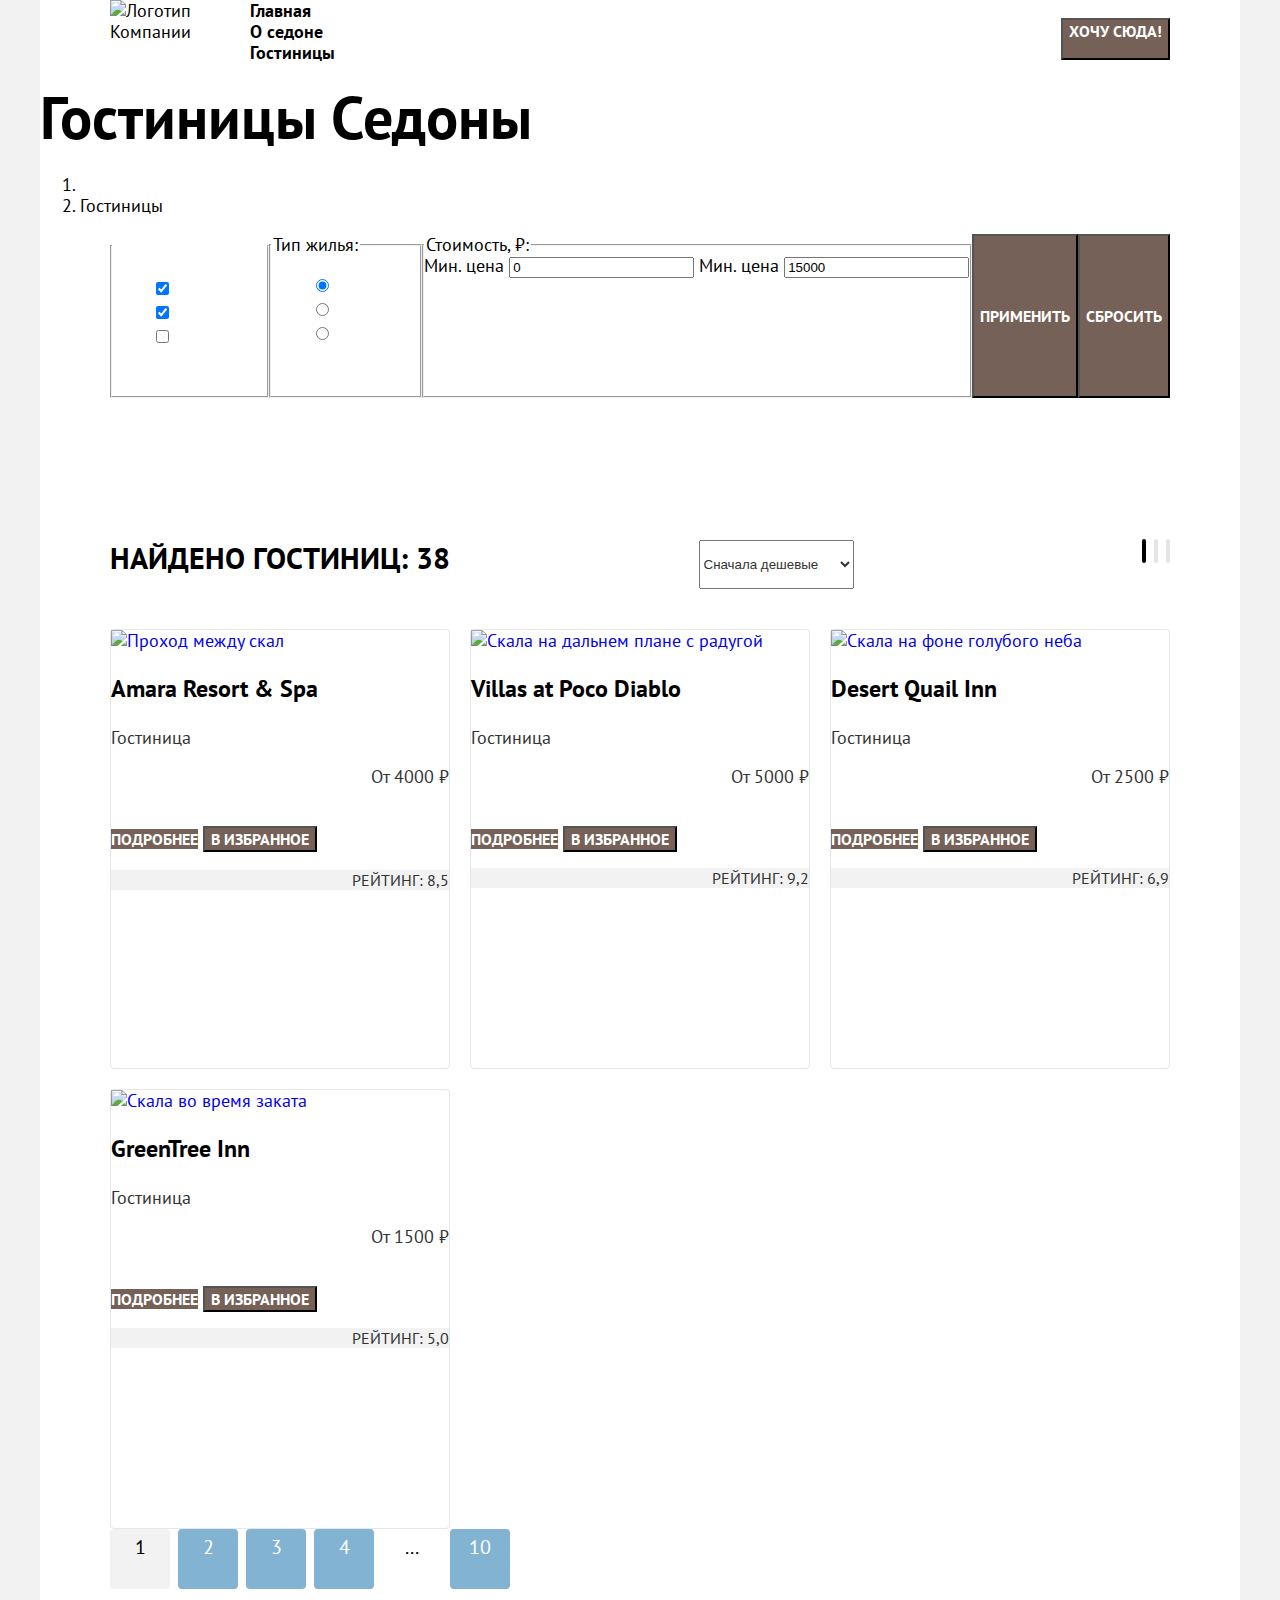
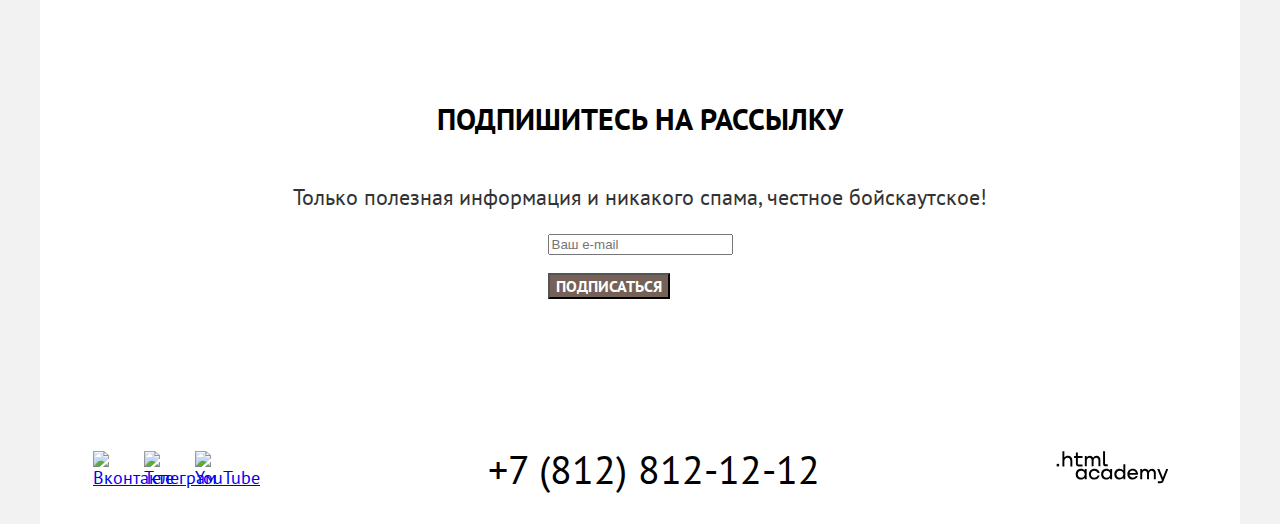
==== commit 3abc13e2: "Добавил разметку каталога" ====
--- a/catalog.html
+++ b/catalog.html
@@ -182,31 +182,30 @@
               </li>
             </ul>
           </div>
-          <ul class="pagination">
-            <li class="pagination-item pagination-item-current">
-              <a class="pagination-link pagination-link-current">1</a>
-            </li>
-            <li class="pagination-item">
-              <a class="pagination-link" href="#">2</a>
-            </li>
-            <li class="pagination-item">
-              <a class="pagination-link" href="#">3</a>
-            </li>
-            <li class="pagination-item">
-              <a class="pagination-link" href="#">4</a>
-            </li>
-            <li class="pagination-item pagination-item-empty">
-              <a class="pagination-link pagination-link-empty" href="#">...</a>
-            </li>
-            <li class="pagination-item">
-              <a class="pagination-link" href="#">10</a>
-            </li>
-          </ul>
+          <div class="catalog-pagination-container">
+            <ul class="pagination">
+              <li class="pagination-item pagination-item-current">
+                <a class="pagination-link pagination-link-current">1</a>
+              </li>
+              <li class="pagination-item">
+                <a class="pagination-link" href="#">2</a>
+              </li>
+              <li class="pagination-item">
+                <a class="pagination-link" href="#">3</a>
+              </li>
+              <li class="pagination-item">
+                <a class="pagination-link" href="#">4</a>
+              </li>
+              <li class="pagination-item pagination-item-empty">
+                <a class="pagination-link pagination-link-empty" href="#">...</a>
+              </li>
+              <li class="pagination-item">
+                <a class="pagination-link" href="#">10</a>
+              </li>
+            </ul>
+          </div>
         </section>
-      </main>
-      <footer class="page-footer" data-test="footer">
-        <div class="footer-container">
-          <section class="newsletter" data-test="subscribe">
+        <section class="newsletter" data-test="subscribe">
             <h2 class="newsletter-title">Подпишитесь на Рассылку</h2>
             <p class="newsletter-description">Только полезная информация и никакого спама, честное бойскаутское!</p>
             <form class="newsletter-form" action="https://echo.htmlacademy.ru/" method="post">
@@ -214,38 +213,39 @@
               <p><button class="button newsletter-button" type="submit">Подписаться</button></p>
             </form>
           </section>
+      </main>
+      <footer class="page-footer" data-test="footer">
+        <div class="page-footer-container">
           <section class="social">
             <h2 class="visually-hidden">Контакты</h2>
-          <ul class="social-list">
-            <ul class="social-media ">
-              <li class="social-item social-media-item">
-                <a class="social-button" href="#">
-                  <span class="visually-hidden">Вконтакте</span>
-                  <img class="vkontakte" src="images/vkontakte.svg" alt="Вконтакте" width="24" height="14">
-                </a>
-              </li>
-              <li class="social-item social-media-item">
-                <a class="social-button" href="#">
-                  <span class="visually-hidden">Телеграм</span>
-                  <img class="vkontakte" src="images/telegram.svg" alt="Телеграм" width="18" height="16">
-                </a>
-              </li>
-              <li class="social-item social-media-item">
-                <a class="social-button" href="#">
-                  <span class="visually-hidden">YouTube</span>
-                  <img class="vkontakte" src="images/youtube.svg" alt="YouTube" width="22" height="17">
-                </a>
-              </li>
-            </ul>
-            <li class="social-item ">
-          <a class="social-contacts" href="tel:+78128121212">+7 (812) 812-12-12</a>
-            </li>
-            <li class="social-item social-item-image">
-          <img class="logo-academy" src="images/logo_academy.svg" alt="Логотип HTML Academy" width="115" height="33">
+          <ul class="social-list social-media-list">
+            <li class="social-item social-media-item">
+              <a class="social-button" href="#">
+                <span class="visually-hidden">Вконтакте</span>
+                <img class="vkontakte" src="images/vkontakte.svg" alt="Вконтакте" width="24" height="14">
+              </a>
+            </li>
+            <li class="social-item social-media-item">
+              <a class="social-button" href="#">
+                <span class="visually-hidden">Телеграм</span>
+                <img class="vkontakte" src="images/telegram.svg" alt="Телеграм" width="18" height="16">
+              </a>
+            </li>
+            <li class="social-item social-media-item">
+              <a class="social-button" href="#">
+                <span class="visually-hidden">YouTube</span>
+                <img class="vkontakte" src="images/youtube.svg" alt="YouTube" width="22" height="17">
+              </a>
             </li>
           </ul>
+            <div class="contacts">
+              <a class="contacts-item" href="tel:+78128121212">+7 (812) 812-12-12</a>
+            </div>
+            <div class="logo-academy">
+              <img class="logo-academy-footer" src="images/logo_academy.svg" alt="Логотип HTML Academy" width="115" height="33">
+            </div>
           </section>
-      </div>
+        </div>
       </footer>
     </div>
   </body>
--- a/styles/styles.css
+++ b/styles/styles.css
@@ -2,7 +2,7 @@
   font-family: "PT Sans";
   font-style: normal;
   font-weight: 400;
-  src: url(../fonts/ptsans-400.woff2) format("woff2");
+  src: url("../fonts/ptsans-400.woff2") format("woff2");
   font-display: swap;
 }
 
@@ -10,12 +10,12 @@
   font-family: "PT Sans";
   font-style: normal;
   font-weight: 700;
-  src: url(../fonts/ptsans-700.woff2) format("woff2");
+  src: url("../fonts/ptsans-700.woff2") format("woff2");
   font-display: swap;
 }
 
 
-.html {
+html {
   height: 100%;
 }
 
@@ -28,20 +28,17 @@
   font-size: 18px;
   line-height: 21px;
   color: #000000;
-  background-color: #F2F2F2;
-  padding-left: 40px;
-  padding-right: 40px;
-  height: auto;
-  width: auto;
+  background-color: #f2f2f2;
 }
 
 .page-container {
-  margin: auto;
-  width: 1200px;
+  margin: 0 auto;
+  width: 1200px;
+  flex-grow: 1;
 }
 
 .main-index {
-  background-color: white;
+  background-color: #ffffff;
 }
 
 .main-container {
@@ -53,7 +50,7 @@
 }
 
 .hero {
-  background-image:url("../images/hero_image.jpg"), url("../images/under_background_logo.png");
+  background-image: url("../images/hero_image.jpg"), url("../images/under_background_logo.png");
   background-repeat: no-repeat;
   background-size: cover;
   background-position: center center;
@@ -131,6 +128,7 @@
   margin: 0;
   padding: 0;
   display: flex;
+  flex-direction: column;
   justify-content: center;
   align-items: center;
   list-style-type: none;
@@ -166,7 +164,7 @@
 
 
 .advantages-item {
-  background-color: #82B3D3;
+  background-color: #82b3d3;
   width: 400px;
   min-height: 385px;
   text-align: center;
@@ -178,13 +176,13 @@
 .advantages-item-town {
   color: #ffffff;
   width: 100%;
-  display:flex;
+  display: flex;
 }
 
 .advantages-item-bridge {
   color: #ffffff;
   width: 100%;
-  display:flex;
+  display: flex;
 }
 
 .advantages-item h3 {
@@ -253,11 +251,6 @@
   text-align: center;
 }
 
-.page-footer-container {
-  display: flex;
-  flex-direction: column;
-}
-
 .newsletter {
   margin: 0;
   padding: 0;
@@ -290,27 +283,37 @@
   color: #ffffff;
 }
 
+.page-footer-container {
+  display: flex;
+  flex-direction: row;
+  justify-content: center;
+  width: 1200px;
+  height: 120px;
+}
+
 .social {
   display: flex;
-  width: 1200px;
-  height: 120px;
-  flex-direction: column;
-}
-
-.social-list {
-  padding: 0;
-  display: flex;
   flex-direction: row;
+  justify-content: space-between;
   width: 1060px;
   height: 50px;
-  margin: 0 auto;
   margin-top: 40px;
-  list-style-type: none;
+  align-items: center;
+}
+
+.social-list {
+  padding: 0;
+  display: flex;
+  flex-direction: row;
+  margin: auto 0;
+  list-style-type: none;
+  width: 142px;
+  height: 40px;
 }
 
 .social-media {
-  margin:0;
-  padding:0;
+  margin: 0;
+  padding: 0;
   display: flex;
   width: 184px;
   height: 50px;
@@ -334,22 +337,12 @@
   justify-content: flex-end;
 }
 
-.social-contacts {
-  display: flex;
-  justify-content: center;
-  align-items: center;
-  width: 720px;
-  height: 50px;
+.contacts-item {
   font-size: 40px;
   line-height: 40px;
   text-transform: uppercase;
   color: inherit;
   text-decoration: none;
-}
-
-.inner-header-title {
-  font-size: 60px;
-  line-height: 78px;
 }
 
 .main-inner {
@@ -387,13 +380,13 @@
 }
 
 .button-big-cards {
-  border: 2px #E5E5E5 solid;
+  border: 2px #e5e5e5 solid;
   border-radius: 4px;
   background-color: #ffffff;
 }
 
 .button-list {
-  border: 2px #E5E5E5 solid;
+  border: 2px #e5e5e5 solid;
   border-radius: 4px;
   background-color: #ffffff;
 }
@@ -401,7 +394,7 @@
 .pagination-item {
   width: 60px;
   height: 60px;
-  background-color: #82B3D3;
+  background-color: #82b3d3;
   border-radius: 4px;
   text-align: center;
 }
@@ -409,12 +402,12 @@
 .pagination-link {
   font-size: 20px;
   line-height: 36px;
-  color: white;
+  color: #ffffff;
   text-decoration: none;
 }
 
 .pagination-item-current {
-  background-color: #F2F2F2;
+  background-color: #f2f2f2;
   ;
 }
 
@@ -438,22 +431,37 @@
   color: #333333;
 }
 
-/*catalog-filter*/
+/*page-catalog-filter*/
+
+.inner-header-title {
+  margin: 0;
+  font-size: 60px;
+  line-height: 78px;
+}
+
+.filter-form {
+  display: flex;
+  width: 1060px;
+  min-height: 49px;
+}
 
 .filter {
   background-image: url("../images/header_image.jpg");
-  width: 1200;
-  height: 412;
+  width: 1200px;
+  height: 412px;
   background-repeat: no-repeat;
-}
+  margin-bottom: 50px;
+}
+
 .filter-container {
   display: flex;
   flex-direction: row;
   width: 1200px;
   min-height: 160px;
-}
-
-.filter-group{
+  justify-content: center;
+}
+
+.filter-group {
   margin: 0;
   padding: 0;
   width: 150px;
@@ -466,27 +474,49 @@
 }
 
 .page-container {
-  display:flex;
+  display: flex;
   flex-direction: column;
 }
 
-/*page-sorting*/
+/*page-catalog-sorting*/
 
 .page-sorting {
   display: flex;
+  flex-direction: row;
   width: 1060px;
-  min-height: 49px;
-  border: 1px solid black;
-  margin: 70px auto;
+  height: 49px;
   justify-content: space-between;
-}
-
-/*page-hotel*/
+  margin: 0 auto;
+}
+
+.catalog-hotel-search {
+  margin: 0;
+}
+
+.catalog-location-list {
+  display: flex;
+  margin: 0;
+  gap: 8px;
+  list-style-type: none;
+}
+
+/*page-catalog-hotel*/
+
+.catalog-hotel-container {
+  display: flex;
+  justify-content: center;
+  margin-top: 40px;
+}
 
 .catalog-list {
-  list-style-type: none;
-  margin: 0;
-  padding: 0;
+  display: flex;
+  flex-wrap: wrap;
+  list-style-type: none;
+  margin: 0;
+  padding: 0;
+  width: 1060px;
+  min-height: 896px;
+  gap: 20px;
 }
 
 .catalog-card-title {
@@ -515,18 +545,24 @@
   line-height: 20px;
   text-transform: uppercase;
   text-align: right;
-  background-color: #F2F2F2;
+  background-color: #f2f2f2;
 }
 
 .catalog-card {
-  border: 1px #E6E6E6 solid;
+  border: 1px #e6e6e6 solid;
   border-radius: 4px;
-  width: 340px;
-  height: 438px;
-  padding: 20px;
-}
-
-.catalog-hotel-container {
-  display: flex;
-
-}
+  width: 338px;
+  min-height: 438px;
+}
+/*pagination*/
+
+.pagination {
+  display: flex;
+  list-style-type: none;
+  flex-wrap: wrap;
+  width: 1060px;
+  min-height: 60px;
+  margin: 0 70px;
+  gap: 8px;
+  padding: 0;
+}
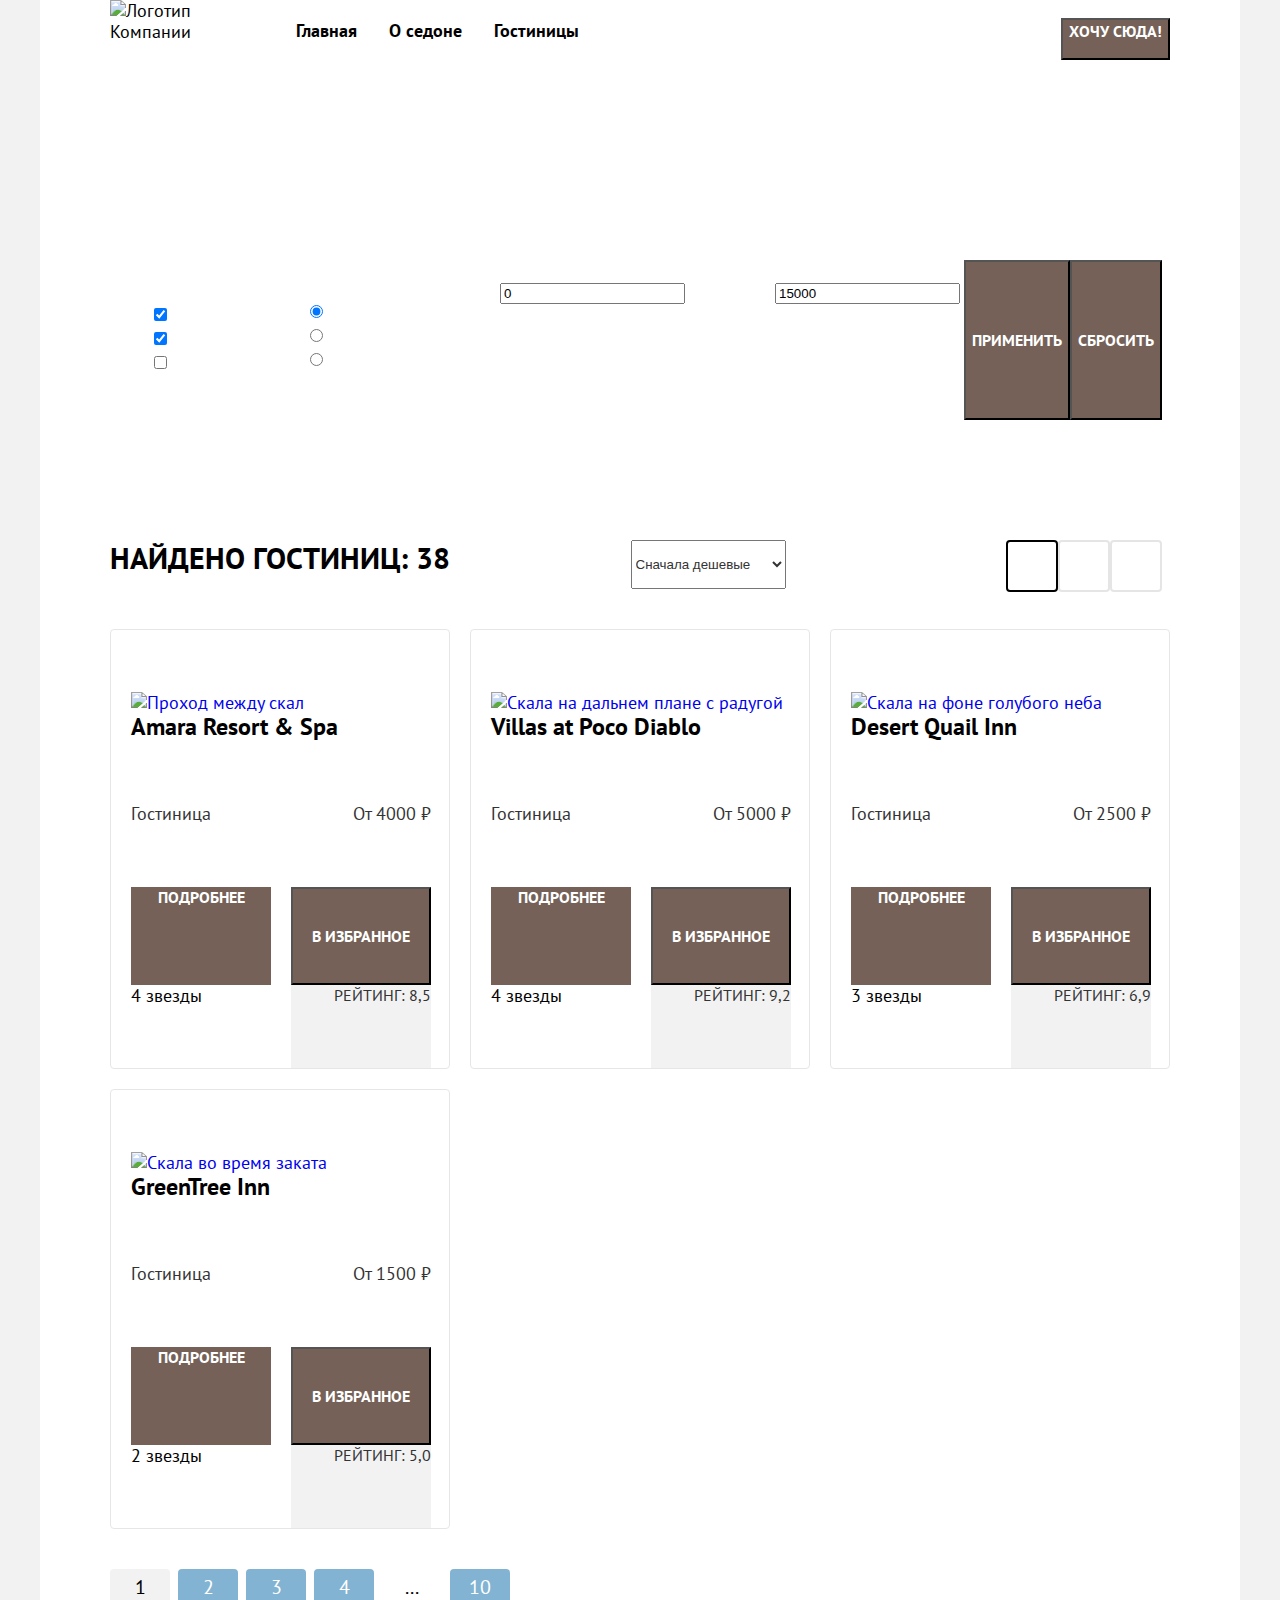
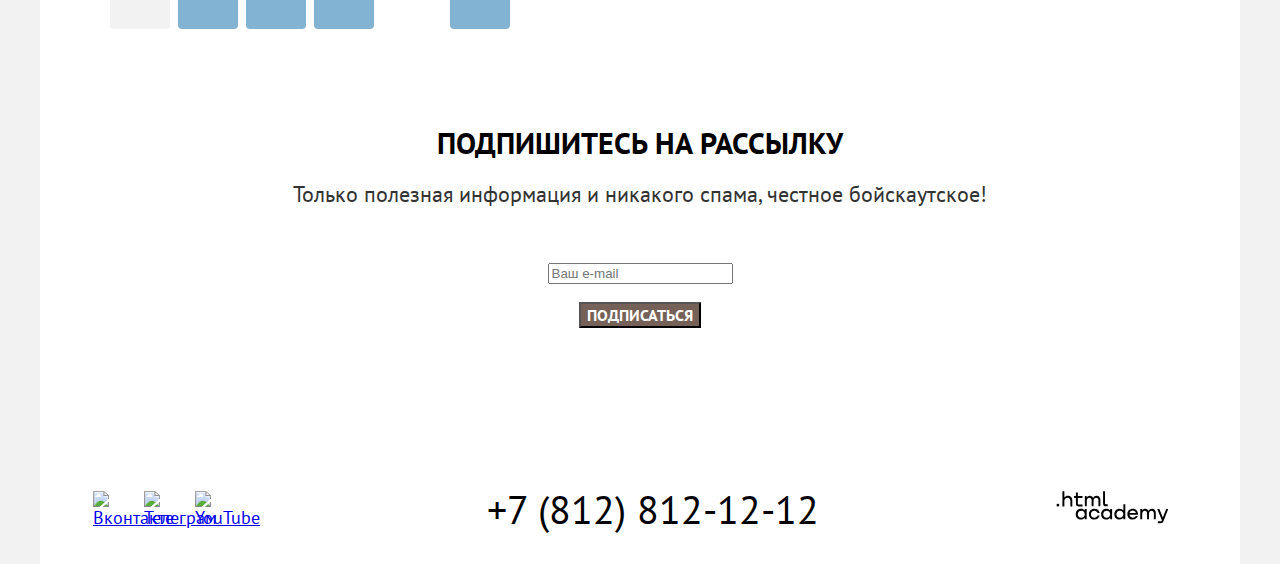
==== commit c6338af3: "Добавил разметку на гридаъ" ====
--- a/catalog.html
+++ b/catalog.html
@@ -109,7 +109,7 @@
           </section>
         <section class="catalog" data-test="catalog">
           <h2 class="visually-hidden">Каталог</h2>
-          <div class="page-sorting">
+          <div class="page-sorting-container">
             <h3 class="catalog-hotel-search">Найдено гостиниц: <span class="catalog-hotel-number">38</span></h3>
             <select class="select-control" aria-label="Сортировка">
               <option value="cheap" >Сначала дешевые</option>
@@ -118,7 +118,7 @@
             </select>
             <ul class="catalog-location-list">
               <li class="catalog-location-item">
-                <a class="button button-current" href="#">
+                <a class="button button-current button-small-icons" href="#">
                   <span class="visually-hidden">Показать карточки</span>
                 </a>
               </li>
@@ -142,9 +142,10 @@
                 <h3 class="catalog-card-title">Amara Resort & Spa</h3>
                 </a>
                 <p class="catalog-card-name">Гостиница</p>
-                <p class="catalog-card-price">От 4000 ₽<p><br>
+                <p class="catalog-card-price">От 4000 ₽</p>
                 <a href="#" class="catalog-card-info button">Подробнее</a>
                 <button class="catalog-card-button button" type="button">В избранное</button>
+                <span class="catalog-card-star">4 звезды</span>
                 <p class="catalog-card-rating">Рейтинг: 8,5</p>
               </li>
               <li class="catalog-card">
@@ -153,9 +154,10 @@
                 <h3 class="catalog-card-title">Villas at Poco Diablo</h3>
                 </a>
                 <p class="catalog-card-name">Гостиница</p>
-                <p class="catalog-card-price">От 5000 ₽</p><br>
+                <p class="catalog-card-price">От 5000 ₽</p>
                 <a href="#" class="catalog-card-info button">Подробнее</a>
                 <button class="catalog-card-button button" type="button" >В избранное</button>
+                <span class="catalog-card-star">4 звезды</span>
                 <p class="catalog-card-rating">Рейтинг: 9,2</p>
               </li>
               <li class="catalog-card">
@@ -164,9 +166,10 @@
                 <h3 class="catalog-card-title">Desert Quail Inn</h3>
                 </a>
                 <p class="catalog-card-name">Гостиница</p>
-                <p class="catalog-card-price">От 2500 ₽</p><br>
+                <p class="catalog-card-price">От 2500 ₽</p>
                 <a href="#" class="catalog-card-info button">Подробнее</a>
                 <button class="catalog-card-button button" type="button" >В избранное</button>
+                <span class="catalog-card-star">3 звезды</span>
                 <p class="catalog-card-rating">Рейтинг: 6,9</p>
               </li>
               <li class="catalog-card">
@@ -175,9 +178,10 @@
                 <h3 class="catalog-card-title">GreenTree Inn</h3>
                 </a>
                 <p class="catalog-card-name">Гостиница</p>
-                <p class="catalog-card-price">От 1500 ₽</p><br>
+                <p class="catalog-card-price">От 1500 ₽</p>
                 <a class="catalog-card-info button" href="#">Подробнее</a>
                 <button class="catalog-card-button button" type="button" >В избранное</button>
+                <span class="catalog-card-star">2 звезды</span>
                 <p class="catalog-card-rating">Рейтинг: 5,0</p>
               </li>
             </ul>
--- a/styles/styles.css
+++ b/styles/styles.css
@@ -46,7 +46,14 @@
 }
 
 .visually-hidden {
-  display: none;
+  position: absolute;
+  width: 1px;
+  height: 1px;
+  margin: -1px;
+  padding: 0;
+  border: 0;
+  clip: rect(0 0 0 0);
+  overflow: hidden;
 }
 
 .hero {
@@ -56,13 +63,6 @@
   background-position: center center;
   width: 1200px;
   height: 485px;
-}
-
-.newsletter-homepage {
-  background-image: url("../images/subscribe.jpg");
-  width: 100%;
-  height: 414.86px;
-  background-repeat: no-repeat;
 }
 
 .button {
@@ -77,6 +77,8 @@
   background-color: #756157;
 }
 
+/*header*/
+
 .page-header {
   background-color: #ffffff;
 }
@@ -88,7 +90,13 @@
   margin: 0 auto;
 }
 
+.logo {
+  margin-right: 30px;
+}
+
 .navigation-list {
+  display: flex;
+  flex-wrap: wrap;
   margin: 0;
   padding: 0;
   list-style-type: none;
@@ -97,12 +105,19 @@
 .navigation-user {
   max-width: 270px;
   margin-left: auto;
+}
+
+.navigation-user .navigation-link {
+  min-width: 16px;
+  min-height: 22px;
 }
 
 .navigation-link {
   color: #000000;
   text-decoration: none;
   font-weight: 700;
+  padding: 20px 16px;
+  display: block;
 }
 
 .page-main-container {
@@ -112,8 +127,10 @@
 
 .hero-logo {
   display: block;
-  margin: 0 auto;
-}
+  padding: 41px 389px 92px 353px;
+}
+
+/*advantages*/
 
 .advantages-list {
   margin: 0;
@@ -129,14 +146,12 @@
   padding: 0;
   display: flex;
   flex-direction: column;
-  justify-content: center;
-  align-items: center;
   list-style-type: none;
 }
 
 .advantages-sublist-up {
   width: 1200px;
-  height: 261px;
+  min-height: 261px;
   margin-bottom: 21px;
 }
 
@@ -144,7 +159,7 @@
   margin: 0;
   padding: 0;
   width: 1200px;
-  height: 246px;
+  min-height: 246px;
 }
 
 .advantages-subtitle {
@@ -153,6 +168,17 @@
   font-size: 30px;
   line-height: 36px;
   text-align: center;
+  margin: 0;
+}
+
+.advantages-subtitle-up {
+  padding-top: 69px;
+  padding-bottom: 25px;
+}
+
+.advantages-subtitle-down {
+  padding-top: 64px;
+  padding-bottom: 20px;
 }
 
 .advantages-subdescription {
@@ -160,6 +186,7 @@
   line-height: 26px;
   color: #333333;
   text-align: center;
+  margin: 0;
 }
 
 
@@ -171,6 +198,7 @@
   color: #333333;
   margin: 0;
   padding: 0;
+  display: flex;
 }
 
 .advantages-item-town {
@@ -219,47 +247,53 @@
   display: flex;
   flex-direction: column;
   justify-content: center;
+  padding: 0 85px;
   align-items: center;
-  padding: 85px;
-}
+}
+
+/*search*/
 
 .search {
   text-align: center;
   background-color: #ffffff;
   width: 1200px;
-  height: 406px;
-  display: flex;
-  justify-content: center;
+  min-height: 406px;
   align-items: center;
-  flex-direction: column;
 }
 
 .search-title {
   font-size: 30px;
   line-height: 36px;
   text-transform: uppercase;
+  margin: 0;
+  padding-top: 96px;
+  padding-bottom: 20px;
 }
 
 .search-description {
   font-size: 22px;
   line-height: 26px;
   color: #333333;
-}
-
-footer {
-  background-color: #ffffff;
+  margin: 0;
+  padding-bottom: 54px;
+}
+
+/*newsletter*/
+
+.newsletter {
+  margin: 0;
+  padding: 0;
+  align-items: center;
+  width: 1200px;
+  height: 415px;
   text-align: center;
 }
 
-.newsletter {
-  margin: 0;
-  padding: 0;
-  display: flex;
-  flex-direction: column;
-  justify-content: center;
-  align-items: center;
-  width: 1200px;
-  height: 415px;
+.newsletter-homepage {
+  background-image: url("../images/subscribe.jpg");
+  width: 100%;
+  height: 414.86px;
+  background-repeat: no-repeat;
 }
 
 .newsletter-title {
@@ -267,12 +301,17 @@
   line-height: 36px;
   color: #000000;
   text-transform: uppercase;
+  margin: 0;
+  padding-top: 96px;
+  padding-bottom: 20px;
 }
 
 .newsletter-description {
   font-size: 22px;
   line-height: 26px;
   color: #333333;
+  margin: 0;
+  padding-bottom: 54px;
 }
 
 .newsletter-title-homepage {
@@ -281,6 +320,12 @@
 
 .newsletter-description-homepage {
   color: #ffffff;
+}
+
+/*footer*/
+
+.page-footer {
+  background-color: #ffffff;
 }
 
 .page-footer-container {
@@ -290,6 +335,8 @@
   width: 1200px;
   height: 120px;
 }
+
+/*social*/
 
 .social {
   display: flex;
@@ -307,8 +354,6 @@
   flex-direction: row;
   margin: auto 0;
   list-style-type: none;
-  width: 142px;
-  height: 40px;
 }
 
 .social-media {
@@ -337,6 +382,8 @@
   justify-content: flex-end;
 }
 
+/*contacts*/
+
 .contacts-item {
   font-size: 40px;
   line-height: 40px;
@@ -345,9 +392,13 @@
   text-decoration: none;
 }
 
+/*catalog-page*/
+
 .main-inner {
   background-color: #ffffff;
 }
+
+/*page-catalog-filter*/
 
 .filter-item {
   font-size: 20px;
@@ -363,6 +414,68 @@
   line-height: 23px;
 }
 
+.inner-header {
+  margin-bottom: 40px;
+}
+
+.inner-header-title {
+  margin: 0;
+  font-size: 60px;
+  line-height: 78px;
+  margin-top: 35px;
+  margin-bottom: 8px;
+}
+
+.breadcrumbs {
+  display: flex;
+  margin: 0;
+  padding: 0;
+  list-style-type: none;
+}
+
+.filter-form {
+  display: flex;
+  width: 1060px;
+  min-height: 49px;
+}
+
+.filter {
+  background-image: url("../images/header_image.jpg");
+  width: 1200px;
+  height: 412px;
+  background-repeat: no-repeat;
+  margin-bottom: 50px;
+  color: #ffffff;
+  padding: 0 70px;
+}
+
+.filter-container {
+  display: flex;
+  flex-direction: row;
+  width: 1200px;
+  min-height: 160px;
+}
+
+.filter-group {
+  margin: 0;
+  padding: 0;
+  width: 150px;
+  min-height: 157px;
+  border: none;
+}
+
+.filter-group-price {
+  width: 549px;
+  min-height: 160px;
+}
+
+.page-container {
+  display: flex;
+  flex-direction: column;
+}
+
+/*page-catalog-sorting*/
+
 .catalog-hotel-search {
   font-size: 30px;
   line-height: 36px;
@@ -389,6 +502,147 @@
   border: 2px #e5e5e5 solid;
   border-radius: 4px;
   background-color: #ffffff;
+}
+
+.page-sorting-container {
+  display: flex;
+  flex-direction: row;
+  width: 1060px;
+  height: 49px;
+  justify-content: space-between;
+  margin: 0 auto;
+  margin-bottom: 40px;
+}
+
+.catalog-hotel-search {
+  margin: 0;
+}
+
+.catalog-location-list {
+  display: flex;
+  margin: 0;
+  margin-right: 8px;
+  list-style-type: none;
+}
+
+.catalog-location-item .button {
+  display: block;
+  width: 48px;
+  height: 48px;
+}
+
+.catalog-location-item:last-child .button {
+  margin-right: 0;
+}
+
+/*page-catalog-hotel*/
+
+.catalog-hotel-container {
+  display: flex;
+  justify-content: center;
+  margin-bottom: 40px;
+}
+
+.catalog-list {
+  display: grid;
+  grid-template-columns: 340px 340px 340px;
+  grid-template-rows: min-content auto;
+  list-style-type: none;
+  margin: 0;
+  padding: 0;
+  width: 1060px;
+  min-height: 896px;
+  gap: 20px;
+}
+
+.catalog-card {
+  display: grid;
+  grid-template-columns: 20px 140px 20px 140px 20px;
+  grid-template-rows: 20px auto auto auto 20xp;
+  min-height: 438px;
+}
+
+.catalog-card-link {
+  text-decoration: none;
+  grid-column: 2/5;
+  grid-row: 2/3;
+}
+
+
+.catalog-card-title {
+  font-size: 24px;
+  line-height: 28px;
+  color: #000000;
+  margin: 0;
+}
+
+.catalog-card-name {
+  color: #333333;
+  margin: 0;
+  align-self: flex-start;
+  grid-column: 2/3;
+  grid-row: 3/4;
+}
+
+.catalog-card-price {
+  text-align: right;
+  color: #333333;
+  margin: 0;
+  grid-column: 4/5;
+  grid-row: 3/4;
+}
+
+.catalog-card-info {
+  grid-column: 2/3;
+  grid-row: 4/5;
+  min-height: 36px;
+}
+
+.catalog-card-button {
+  grid-column: 4/5;
+  grid-row: 4/5;
+  min-height: 36px;
+}
+
+.catalog-card-image {
+  grid-column-start: 2;
+  grid-column-end: 5;
+}
+
+.catalog-card-star {
+  grid-column: 2/3;
+  grid-row: 5/6;
+}
+
+.catalog-card-rating {
+  color: #333333;
+  font-size: 16px;
+  line-height: 20px;
+  text-transform: uppercase;
+  text-align: right;
+  background-color: #f2f2f2;
+  margin: 0;
+  grid-column: 4/5;
+  grid-row: 5/6;
+}
+
+.catalog-card {
+  border: 1px #e6e6e6 solid;
+  border-radius: 4px;
+
+}
+
+/*pagination*/
+
+.pagination {
+  display: flex;
+  list-style-type: none;
+  flex-wrap: wrap;
+  width: 1060px;
+  min-height: 60px;
+  margin: 0 70px;
+  gap: 8px;
+  padding: 0;
 }
 
 .pagination-item {
@@ -423,6 +677,8 @@
   color: #000000;
 }
 
+/*newsletter-catalog*/
+
 .newsletter-title-catalog {
   color: #000000;
 }
@@ -430,139 +686,3 @@
 .newsletter-description-catalog {
   color: #333333;
 }
-
-/*page-catalog-filter*/
-
-.inner-header-title {
-  margin: 0;
-  font-size: 60px;
-  line-height: 78px;
-}
-
-.filter-form {
-  display: flex;
-  width: 1060px;
-  min-height: 49px;
-}
-
-.filter {
-  background-image: url("../images/header_image.jpg");
-  width: 1200px;
-  height: 412px;
-  background-repeat: no-repeat;
-  margin-bottom: 50px;
-}
-
-.filter-container {
-  display: flex;
-  flex-direction: row;
-  width: 1200px;
-  min-height: 160px;
-  justify-content: center;
-}
-
-.filter-group {
-  margin: 0;
-  padding: 0;
-  width: 150px;
-  min-height: 157px;
-}
-
-.filter-group-price {
-  width: 549px;
-  min-height: 160px;
-}
-
-.page-container {
-  display: flex;
-  flex-direction: column;
-}
-
-/*page-catalog-sorting*/
-
-.page-sorting {
-  display: flex;
-  flex-direction: row;
-  width: 1060px;
-  height: 49px;
-  justify-content: space-between;
-  margin: 0 auto;
-}
-
-.catalog-hotel-search {
-  margin: 0;
-}
-
-.catalog-location-list {
-  display: flex;
-  margin: 0;
-  gap: 8px;
-  list-style-type: none;
-}
-
-/*page-catalog-hotel*/
-
-.catalog-hotel-container {
-  display: flex;
-  justify-content: center;
-  margin-top: 40px;
-}
-
-.catalog-list {
-  display: flex;
-  flex-wrap: wrap;
-  list-style-type: none;
-  margin: 0;
-  padding: 0;
-  width: 1060px;
-  min-height: 896px;
-  gap: 20px;
-}
-
-.catalog-card-title {
-  font-size: 24px;
-  line-height: 28px;
-  color: #000000;
-}
-
-.catalog-card-link {
-  text-decoration: none;
-}
-
-.catalog-card-name {
-  color: #333333;
-}
-
-.catalog-card-price {
-  text-align: right;
-  color: #333333;
-  ;
-}
-
-.catalog-card-rating {
-  color: #333333;
-  font-size: 16px;
-  line-height: 20px;
-  text-transform: uppercase;
-  text-align: right;
-  background-color: #f2f2f2;
-}
-
-.catalog-card {
-  border: 1px #e6e6e6 solid;
-  border-radius: 4px;
-  width: 338px;
-  min-height: 438px;
-}
-/*pagination*/
-
-.pagination {
-  display: flex;
-  list-style-type: none;
-  flex-wrap: wrap;
-  width: 1060px;
-  min-height: 60px;
-  margin: 0 70px;
-  gap: 8px;
-  padding: 0;
-}
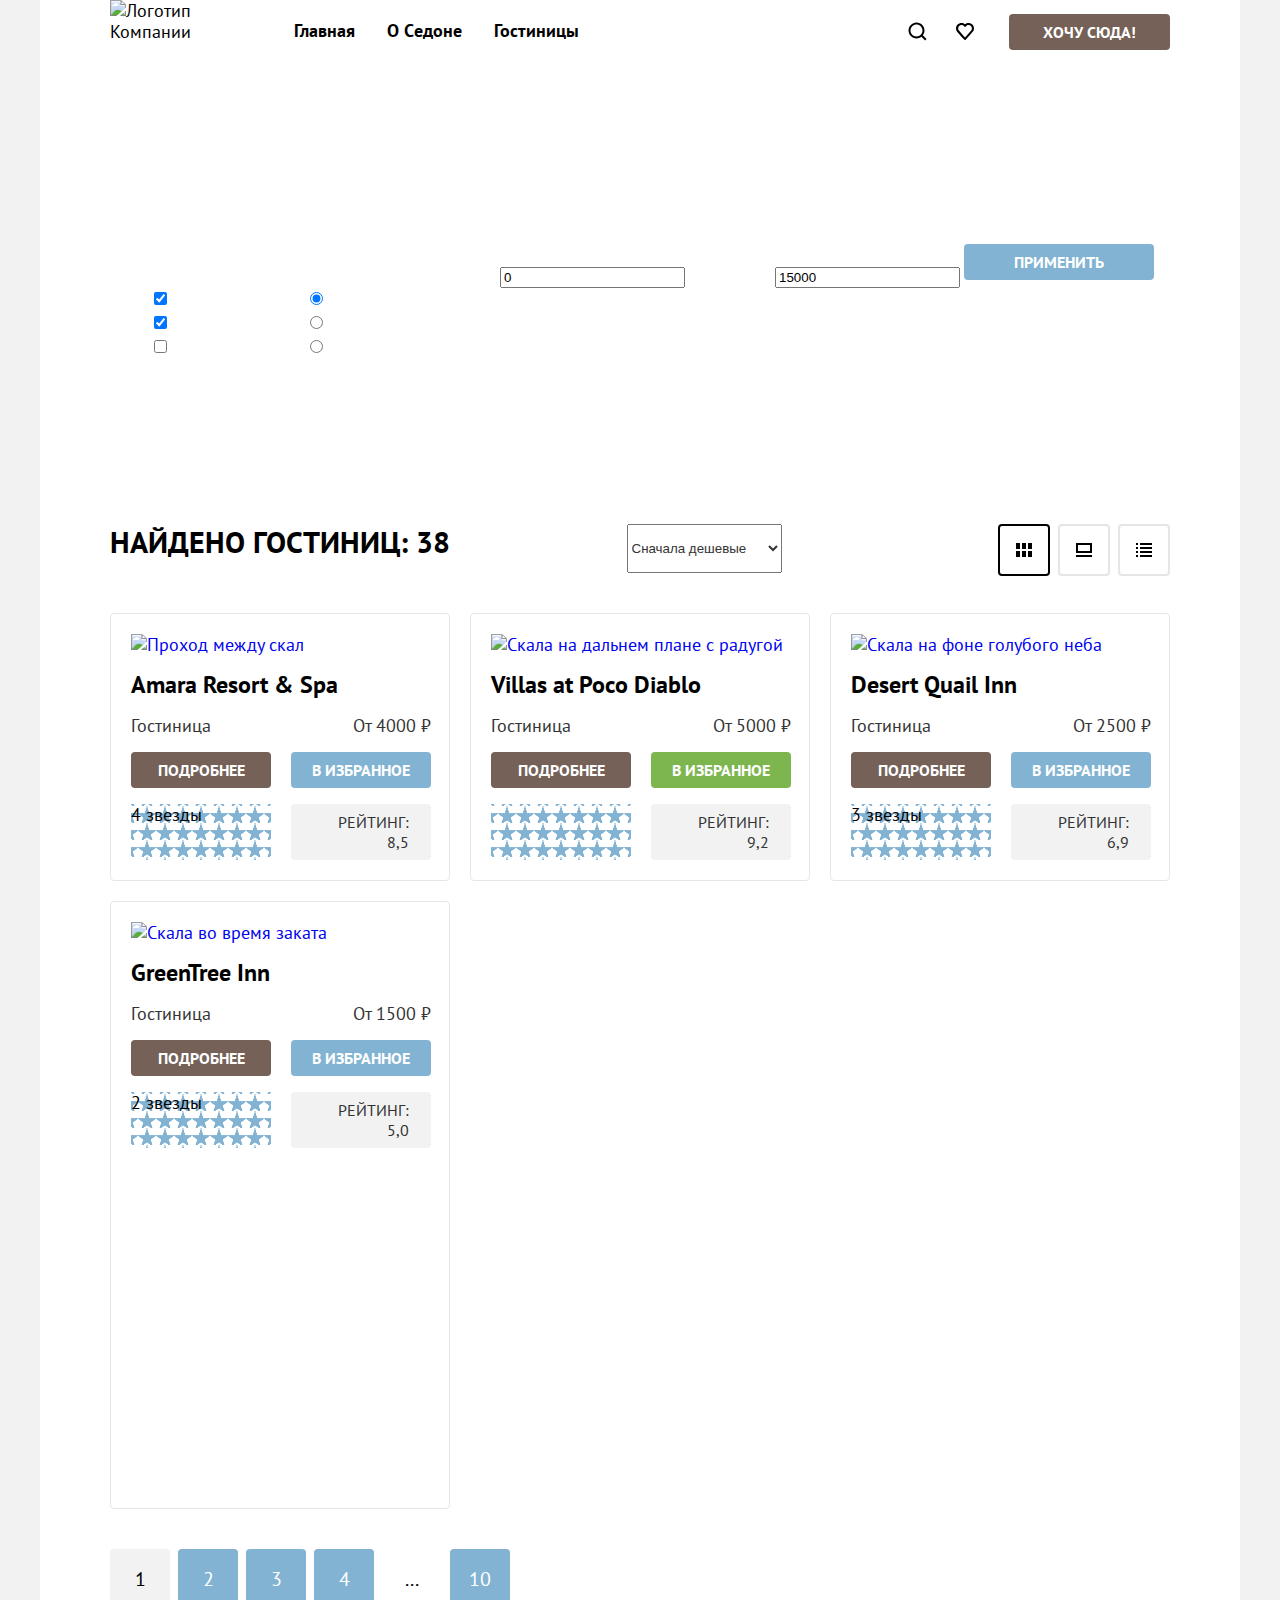
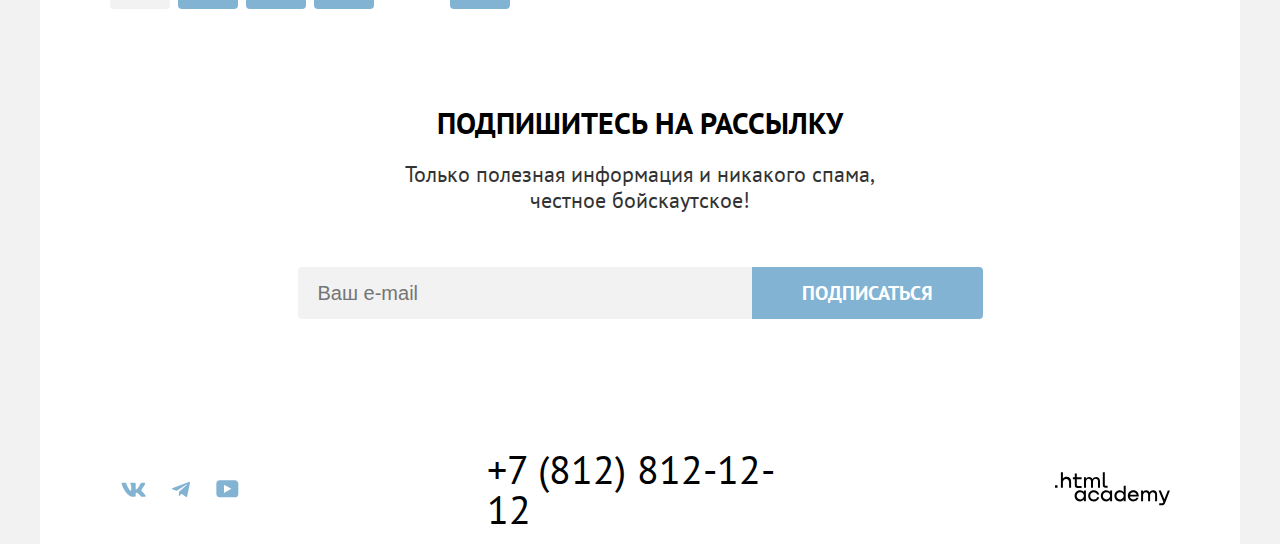
==== commit 56f8f5f5: "Добавил иконки" ====
--- a/catalog.html
+++ b/catalog.html
@@ -15,7 +15,7 @@
               <a class="navigation-link active" href="index.html">Главная</a>
             </li>
             <li class="navigation-item">
-              <a class="navigation-link" href="index.html">О седоне</a>
+              <a class="navigation-link" href="index.html">О Cедоне</a>
             </li>
             <li class="navigation-item">
               <a class="navigation-link" href="catalog.html">Гостиницы</a>
@@ -23,13 +23,13 @@
           </ul>
           <ul class="navigation-list navigation-user">
             <li class="navigation-item">
-              <a class="navigation-link" href="#"><span class="visually-hidden">Поиск</span> </a>
-            </li>
-            <li class="navigation-item">
-              <a class="navigation-link" href="#"><span class="visually-hidden">Избранное</span> </a>
+              <a class="navigation-link" href="#"><svg class="navigation-icon" aria-hidden="true" focusable="false" width="20" height="20" viewBox="0 0 20 20" fill="none" xmlns="http://www.w3.org/2000/svg"><path d="m19.5 18.008-3.7-3.68c1-1.292 1.7-2.983 1.7-4.872 0-4.376-3.6-7.956-8-7.956s-8 3.68-8 8.055c0 4.376 3.6 7.956 8 7.956 1.8 0 3.5-.597 4.9-1.69l3.7 3.679 1.4-1.492Zm-10-2.486c-3.3 0-6-2.685-6-5.967 0-3.282 2.7-5.967 6-5.967s6 2.685 6 5.967c0 3.282-2.7 5.967-6 5.967Z" fill="#000"/></svg><span class="visually-hidden">Поиск</span> </a>
+            </li>
+            <li class="navigation-item">
+              <a class="navigation-link" href="#"><svg class="navigation-icon" aria-hidden="true" focusable="false" width="20" height="20" viewBox="0 0 20 20" fill="none" xmlns="http://www.w3.org/2000/svg"><path d="M9.9 19c-.3 0-.6-.1-.8-.4-5.4-6.1-6.7-7.5-7-7.9C1.4 9.8 1 8.6 1 7.4 1 4.4 3.4 2 6.5 2 7.8 2 9 2.5 10 3.3c1-.8 2.3-1.3 3.5-1.3 3 0 5.5 2.4 5.5 5.4 0 1.3-.5 2.5-1.3 3.4l-7 7.9c-.2.2-.4.3-.8.3Zm-6-9.5c.3.4 3.5 4 6.1 6.9l6.2-7c.5-.5.7-1.2.7-2 0-1.8-1.5-3.3-3.3-3.3-1 0-2 .5-2.7 1.3-.3.3-.6.4-.9.4-.3 0-.6-.2-.8-.4-.7-.8-1.7-1.3-2.7-1.3-1.8 0-3.3 1.5-3.3 3.3-.1.9.3 1.6.7 2.1-.1 0-.1 0 0 0Z" fill="#000"/></svg><span class="visually-hidden">Избранное</span> </a>
             </li>
           </ul>
-          <p><button class="button navigation-link-button" type="button" href="#">Хочу сюда!</a></p>
+          <div class="navigation-button-container"><a class="button navigation-link-button" type="button">Хочу сюда!</a></div>
         </nav>
       </header>
       <main class="main-container main-inner" data-test="main">
@@ -71,8 +71,8 @@
                     </li>
                   </ul>
               </fieldset>
-              <fieldset class="filter-group">
-                <legend class="filter-item-house">Тип жилья:</legend>
+              <fieldset class="filter-group filter-group-house">
+                <legend class="filter-item">Тип жилья:</legend>
                   <ul class="filter-list">
                     <li class="filter-item">
                       <label class="control">
@@ -102,8 +102,10 @@
                 <input type="text" name="max-interval" value="15000" id="max-interval" placeholder="до">
 
               </fieldset>
-              <button class="button" type="submit">Применить</button>
-              <button class="button" type="reset">Сбросить</button>
+                <div class="button-filter-container">
+                  <button class="button button-filter-submit" type="submit">Применить</button>
+                  <button class="button button-filter-reset" type="reset">Сбросить</button>
+                </div>
               </form>
             </div>
           </section>
@@ -144,7 +146,7 @@
                 <p class="catalog-card-name">Гостиница</p>
                 <p class="catalog-card-price">От 4000 ₽</p>
                 <a href="#" class="catalog-card-info button">Подробнее</a>
-                <button class="catalog-card-button button" type="button">В избранное</button>
+                <button class="catalog-card-favorites button" type="button">В избранное</button>
                 <span class="catalog-card-star">4 звезды</span>
                 <p class="catalog-card-rating">Рейтинг: 8,5</p>
               </li>
@@ -156,8 +158,10 @@
                 <p class="catalog-card-name">Гостиница</p>
                 <p class="catalog-card-price">От 5000 ₽</p>
                 <a href="#" class="catalog-card-info button">Подробнее</a>
-                <button class="catalog-card-button button" type="button" >В избранное</button>
-                <span class="catalog-card-star">4 звезды</span>
+                <button class="catalog-card-favorites catalog-card-favorites-current button" type="button" >В избранное</button>
+                <div class="catalog-card-star">
+                <span class="visually-hidden">4 звезды</span>
+              </div>
                 <p class="catalog-card-rating">Рейтинг: 9,2</p>
               </li>
               <li class="catalog-card">
@@ -168,7 +172,7 @@
                 <p class="catalog-card-name">Гостиница</p>
                 <p class="catalog-card-price">От 2500 ₽</p>
                 <a href="#" class="catalog-card-info button">Подробнее</a>
-                <button class="catalog-card-button button" type="button" >В избранное</button>
+                <button class="catalog-card-favorites button" type="button" >В избранное</button>
                 <span class="catalog-card-star">3 звезды</span>
                 <p class="catalog-card-rating">Рейтинг: 6,9</p>
               </li>
@@ -180,7 +184,7 @@
                 <p class="catalog-card-name">Гостиница</p>
                 <p class="catalog-card-price">От 1500 ₽</p>
                 <a class="catalog-card-info button" href="#">Подробнее</a>
-                <button class="catalog-card-button button" type="button" >В избранное</button>
+                <button class="catalog-card-favorites button" type="button" >В избранное</button>
                 <span class="catalog-card-star">2 звезды</span>
                 <p class="catalog-card-rating">Рейтинг: 5,0</p>
               </li>
@@ -200,8 +204,8 @@
               <li class="pagination-item">
                 <a class="pagination-link" href="#">4</a>
               </li>
-              <li class="pagination-item pagination-item-empty">
-                <a class="pagination-link pagination-link-empty" href="#">...</a>
+              <li class="pagination-item">
+                <span class="pagination-link pagination-link-empty" href="#">...</span>
               </li>
               <li class="pagination-item">
                 <a class="pagination-link" href="#">10</a>
@@ -211,10 +215,11 @@
         </section>
         <section class="newsletter" data-test="subscribe">
             <h2 class="newsletter-title">Подпишитесь на Рассылку</h2>
-            <p class="newsletter-description">Только полезная информация и никакого спама, честное бойскаутское!</p>
+            <p class="newsletter-description">Только полезная информация и никакого спама,<br> честное бойскаутское!</p>
             <form class="newsletter-form" action="https://echo.htmlacademy.ru/" method="post">
-              <input type="text" placeholder="Ваш e-mail" name="newsletter-subscribe"><br>
-              <p><button class="button newsletter-button" type="submit">Подписаться</button></p>
+              <label class="visually-hidden" for="subscription-email">Укажите ваш e-mail</label>
+              <input class="input newsletter-input" type="text" placeholder="Ваш e-mail" name="newsletter-subscribe" id="subscription-email">
+              <button class="button newsletter-button" type="submit">Подписаться</button>
             </form>
           </section>
       </main>
@@ -225,20 +230,20 @@
           <ul class="social-list social-media-list">
             <li class="social-item social-media-item">
               <a class="social-button" href="#">
+                <svg class="social-icon" aria-hidden="true" focusable="false" width="25" height="15" viewBox="0 0 25 15" fill="none" xmlns="http://www.w3.org/2000/svg"><path fill-rule="evenodd" clip-rule="evenodd" d="M24.116 1.804c.166-.546 0-.948-.795-.948h-2.625c-.668 0-.976.347-1.143.73 0 0-1.335 3.196-3.226 5.272-.612.602-.89.793-1.224.793-.167 0-.418-.19-.418-.738V1.804c0-.656-.184-.948-.74-.948H9.817c-.417 0-.668.304-.668.593 0 .621.946.765 1.043 2.513V7.76c0 .833-.153.984-.487.984-.89 0-3.055-3.21-4.34-6.885-.249-.715-.5-1.003-1.172-1.003H1.566c-.75 0-.9.347-.9.73 0 .682.89 4.07 4.145 8.551 2.17 3.06 5.225 4.72 8.008 4.72 1.67 0 1.875-.369 1.875-1.004V11.54c0-.737.158-.884.687-.884.39 0 1.057.192 2.615 1.667 1.78 1.75 2.073 2.533 3.075 2.533h2.625c.75 0 1.126-.368.91-1.096-.238-.724-1.088-1.775-2.215-3.022-.612-.71-1.53-1.475-1.809-1.858-.389-.49-.278-.71 0-1.147 0 0 3.2-4.426 3.533-5.929h.001Z" fill="#83B3D3"/></svg>
                 <span class="visually-hidden">Вконтакте</span>
-                <img class="vkontakte" src="images/vkontakte.svg" alt="Вконтакте" width="24" height="14">
               </a>
             </li>
             <li class="social-item social-media-item">
               <a class="social-button" href="#">
+                <svg class="social-icon" aria-hidden="true" focusable="false" width="18" height="17" viewBox="0 0 18 17" fill="none" xmlns="http://www.w3.org/2000/svg"><path d="M16.785.956.84 7.104C-.248 7.541-.24 8.148.64 8.42l4.094 1.277 9.472-5.976c.448-.272.857-.126.52.173l-7.673 6.925H7.05l.002.001-.283 4.22c.414 0 .597-.19.829-.414l1.988-1.934 4.136 3.055c.762.42 1.31.205 1.5-.706l2.715-12.795c.278-1.114-.425-1.618-1.153-1.29Z" fill="#83B3D3"/></svg>
                 <span class="visually-hidden">Телеграм</span>
-                <img class="vkontakte" src="images/telegram.svg" alt="Телеграм" width="18" height="16">
               </a>
             </li>
             <li class="social-item social-media-item">
               <a class="social-button" href="#">
+                <svg class="social-icon" aria-hidden="true" focusable="false" width="23" height="18" viewBox="0 0 23 18" fill="none" xmlns="http://www.w3.org/2000/svg"><path d="M18.94.356H3.507C1.647.356.333 1.95.333 3.756V13.85c0 1.913 1.314 3.506 3.174 3.506H19.16c1.642 0 3.174-1.593 3.174-3.4v-10.2c-.219-1.806-1.532-3.4-3.393-3.4ZM7.995 12.894V4.819l7.333 4.037-7.333 4.038Z" fill="#83B3D3"/></svg>
                 <span class="visually-hidden">YouTube</span>
-                <img class="vkontakte" src="images/youtube.svg" alt="YouTube" width="22" height="17">
               </a>
             </li>
           </ul>
@@ -246,7 +251,7 @@
               <a class="contacts-item" href="tel:+78128121212">+7 (812) 812-12-12</a>
             </div>
             <div class="logo-academy">
-              <img class="logo-academy-footer" src="images/logo_academy.svg" alt="Логотип HTML Academy" width="115" height="33">
+              <svg class="logo-academy-icon" aria-hidden="true" focusable="false" width="115" height="34" viewBox="0 0 115 34" fill="none" xmlns="http://www.w3.org/2000/svg"><path d="M0 13.256v2.6h2.5v-2.6H0ZM11.6 4.856c-1.6 0-2.8.7-3.6 1.7h-.1v-6.2h-2v15.5h2v-5.3c0-2.1 1.3-3.6 3.3-3.6 1.8 0 2.9 1.4 2.9 3.2v5.7h2v-6.1c.1-3-1.8-4.9-4.5-4.9ZM26.6 5.156h-4.8v-3.7h-2v3.8h-1.9v2h1.9v6c0 1.7 1 2.7 2.7 2.7h4.1v-2h-3.7c-.7 0-1.1-.4-1.1-1.1v-5.7h4.8v-2ZM41.1 4.956c-1.6 0-2.9.8-3.5 2.1h-.1c-.6-1.2-1.8-2.1-3.4-2.1-1.4 0-2.5.8-3.1 1.8h-.1v-1.6H29v10.6h2v-5.4c0-2 1-3.5 2.6-3.5 1.5 0 2.4 1 2.4 2.6v6.3h2v-5.6c0-2.4 1.4-3.3 2.6-3.3 1.5 0 2.4 1 2.4 2.6v6.3h2v-6.5c.1-2.5-1.4-4.3-3.9-4.3ZM47.8 13.056c0 1.7 1 2.7 2.8 2.7h2v-2h-1.7c-.7 0-1.1-.4-1.1-1.1V.356h-2v12.7ZM28.9 20.056c-.9-1.1-2.2-1.8-3.9-1.8-3.1 0-5.4 2.3-5.4 5.6s2.3 5.6 5.4 5.6c1.8 0 3-.8 3.8-1.9h.1v1.6h2v-10.6h-2v1.5Zm-3.6 7.4c-2.2 0-3.6-1.6-3.6-3.6s1.4-3.6 3.6-3.6 3.6 1.6 3.6 3.6c0 1.9-1.4 3.6-3.6 3.6ZM44.2 22.356c-.5-2.4-2.6-4.1-5.4-4.1-3.4 0-5.6 2.5-5.6 5.6 0 3.1 2.2 5.6 5.6 5.6 2.8 0 4.9-1.8 5.4-4.2h-2.1c-.4 1.3-1.7 2.3-3.3 2.3-2.2 0-3.6-1.6-3.6-3.6s1.4-3.6 3.6-3.6c1.6 0 2.8 1 3.3 2.2h2.1v-.2ZM55.1 20.056c-.9-1.1-2.2-1.8-3.9-1.8-3.1 0-5.4 2.3-5.4 5.6s2.3 5.6 5.4 5.6c1.8 0 3-.8 3.8-1.9h.1v1.6h2v-10.6h-2v1.5Zm-3.6 7.4c-2.2 0-3.6-1.6-3.6-3.6s1.4-3.6 3.6-3.6 3.6 1.6 3.6 3.6c0 1.9-1.5 3.6-3.6 3.6ZM68.7 20.156c-.9-1.1-2.2-1.9-3.9-1.9-3.1 0-5.4 2.3-5.4 5.6s2.2 5.6 5.4 5.6c1.7 0 3-.8 3.8-1.8h.1v1.5h2v-15.4h-2v6.4Zm-3.6 7.3c-2.2 0-3.6-1.6-3.6-3.6s1.4-3.6 3.6-3.6 3.6 1.6 3.6 3.6c-.1 2-1.5 3.6-3.6 3.6ZM78.3 18.256c-3.3 0-5.5 2.5-5.5 5.6 0 3 2.1 5.6 5.5 5.6 2.5 0 4.5-1.3 5.2-3.6h-2.1c-.5 1-1.6 1.6-3 1.6-1.9 0-3.3-1.3-3.4-2.9h8.8c.2-3.6-2-6.3-5.5-6.3Zm0 1.9c1.7 0 3 1 3.3 2.6h-6.5c.3-1.5 1.5-2.6 3.2-2.6ZM98.2 18.256c-1.6 0-2.9.8-3.6 2h-.1c-.6-1.2-1.8-2-3.4-2-1.4 0-2.5.7-3.1 1.8v-1.5h-1.9v10.6h2v-5.4c0-2 1-3.4 2.6-3.5 1.5 0 2.4 1 2.4 2.6v6.3h2v-5.6c0-2.4 1.4-3.3 2.6-3.3 1.5 0 2.4 1 2.4 2.6v6.3h2v-6.5c.1-2.6-1.4-4.4-3.9-4.4ZM109.4 27.356l-3.6-8.9h-2.2l4.8 11.6c-.3.9-.7 1.2-1.7 1.2h-2.5v2h2.5c1.8 0 2.8-.8 3.5-2.6l4.7-12.2h-2.1l-3.4 8.9Z" fill="#000"/></svg>
             </div>
           </section>
         </div>
--- a/styles/styles.css
+++ b/styles/styles.css
@@ -63,6 +63,18 @@
   background-position: center center;
   width: 1200px;
   height: 485px;
+}
+
+.hero::after {
+  content: "";
+  background-image: url("../images/under_background_logo.png");
+  background-repeat: no-repeat;
+  background-position: bottom;
+  background-size: 100% auto;
+  width: 1200px;
+  height: 57px;
+  position: absolute;
+  bottom: 0;
 }
 
 .button {
@@ -75,6 +87,8 @@
   text-decoration: none;
   color: #ffffff;
   background-color: #756157;
+  border: none;
+  border-radius: 4px;
 }
 
 /*header*/
@@ -91,7 +105,7 @@
 }
 
 .logo {
-  margin-right: 30px;
+  position: absolute;
 }
 
 .navigation-list {
@@ -100,11 +114,13 @@
   margin: 0;
   padding: 0;
   list-style-type: none;
+  margin-left: 168px;
 }
 
 .navigation-user {
   max-width: 270px;
   margin-left: auto;
+  margin-right: 20px;
 }
 
 .navigation-user .navigation-link {
@@ -113,6 +129,7 @@
 }
 
 .navigation-link {
+  position: relative;
   color: #000000;
   text-decoration: none;
   font-weight: 700;
@@ -120,6 +137,24 @@
   display: block;
 }
 
+.navigation-link-button{
+  padding: 8px 34px;
+}
+
+.navigation-icon{
+position: absolute;
+top: 0;
+right: 0;
+bottom: 0;
+left: 0;
+margin: auto;
+fill: #000000;
+}
+
+.navigation-button-container {
+  margin: auto 0;
+}
+
 .page-main-container {
   width: 1200px;
   margin: 0 auto;
@@ -127,7 +162,8 @@
 
 .hero-logo {
   display: block;
-  padding: 41px 389px 92px 353px;
+  padding: 51px 0;
+  margin: 0 auto;
 }
 
 /*advantages*/
@@ -261,12 +297,19 @@
   align-items: center;
 }
 
+.search-container{
+  padding: 96px 300px;
+}
+
+.search-button {
+  padding: 8px 50px;
+}
+
 .search-title {
   font-size: 30px;
   line-height: 36px;
   text-transform: uppercase;
   margin: 0;
-  padding-top: 96px;
   padding-bottom: 20px;
 }
 
@@ -285,7 +328,7 @@
   padding: 0;
   align-items: center;
   width: 1200px;
-  height: 415px;
+  min-height: 415px;
   text-align: center;
 }
 
@@ -314,6 +357,21 @@
   padding-bottom: 54px;
 }
 
+.newsletter-form{
+  display: flex;
+  justify-content: center;
+}
+
+.newsletter-input{
+  border-radius: 4px 0 0 4px;
+  border: none;
+  background-color: #f2f2f2;
+  padding-left: 20px;
+  width: 432px;
+  font-size: 20px;
+  line-height: 24px;
+}
+
 .newsletter-title-homepage {
   color: #ffffff;
 }
@@ -322,6 +380,13 @@
   color: #ffffff;
 }
 
+.newsletter-button {
+  padding: 8px 50px;
+  background-color: #82b3d3;
+  border-radius: 0 4px 4px 0;
+  font-size: 20px;
+  line-height: 36px;
+}
 /*footer*/
 
 .page-footer {
@@ -341,7 +406,6 @@
 .social {
   display: flex;
   flex-direction: row;
-  justify-content: space-between;
   width: 1060px;
   height: 50px;
   margin-top: 40px;
@@ -354,6 +418,7 @@
   flex-direction: row;
   margin: auto 0;
   list-style-type: none;
+  margin-right: 236px;
 }
 
 .social-media {
@@ -372,6 +437,16 @@
   align-items: center;
   width: 47px;
   height: 40px;
+  position: relative;
+}
+
+.social-icon {
+  position: absolute;
+  top: 0;
+  right: 0;
+  bottom: 0;
+  left: 0;
+  margin: auto;
 }
 
 .social-item-image {
@@ -383,7 +458,9 @@
 }
 
 /*contacts*/
-
+.contacts {
+  margin-right: 352px;
+}
 .contacts-item {
   font-size: 40px;
   line-height: 40px;
@@ -392,6 +469,16 @@
   text-decoration: none;
 }
 
+.logo-academy {
+  position: relative;
+}
+.logo-academy-icon{
+  position: absolute;
+  top: 0;
+  right: 0;
+  bottom: 0;
+  margin: auto;
+}
 /*catalog-page*/
 
 .main-inner {
@@ -406,6 +493,7 @@
   font-weight: 700;
   text-transform: capitalize;
   color: #ffffff;
+  list-style-type: none;
 }
 
 .control {
@@ -469,6 +557,21 @@
   min-height: 160px;
 }
 
+.button-filter-container{
+  display: flex;
+  flex-direction: column;
+}
+
+.button-filter-submit{
+  padding: 8px 50px;
+  background-color: #82b3d3;
+}
+
+.button-filter-reset{
+  padding: 8px 57px;
+  background-color: rgba(0, 0, 0, 0);
+}
+
 .page-container {
   display: flex;
   flex-direction: column;
@@ -492,13 +595,24 @@
   background-color: #ffffff;
 }
 
+.button-small-icons {
+  background-image: url("../images/small_icons.svg");
+  background-repeat: no-repeat;
+  background-position: 50% 50%;
+}
 .button-big-cards {
+  background-image: url("../images/big_cards.svg");
+  background-repeat: no-repeat;
+  background-position: 50% 50%;
   border: 2px #e5e5e5 solid;
   border-radius: 4px;
   background-color: #ffffff;
 }
 
 .button-list {
+  background-image: url("../images/list.svg");
+  background-repeat: no-repeat;
+  background-position: 50% 50%;
   border: 2px #e5e5e5 solid;
   border-radius: 4px;
   background-color: #ffffff;
@@ -521,7 +635,7 @@
 .catalog-location-list {
   display: flex;
   margin: 0;
-  margin-right: 8px;
+  gap: 8px;
   list-style-type: none;
 }
 
@@ -533,6 +647,10 @@
 
 .catalog-location-item:last-child .button {
   margin-right: 0;
+}
+
+.catalog-location-item{
+  position: relative;
 }
 
 /*page-catalog-hotel*/
@@ -557,61 +675,77 @@
 
 .catalog-card {
   display: grid;
-  grid-template-columns: 20px 140px 20px 140px 20px;
-  grid-template-rows: 20px auto auto auto 20xp;
-  min-height: 438px;
+  border: 1px #e6e6e6 solid;
+  border-radius: 4px;
+  grid-template-columns: 140px 20px 140px;
+  grid-template-rows: min-content min-content min-content min-content;
+  padding: 20px;
 }
 
 .catalog-card-link {
   text-decoration: none;
-  grid-column: 2/5;
-  grid-row: 2/3;
-}
-
+  grid-column: 1/4;
+  grid-row: 1/2;
+}
+
+.catalog-card-image {
+  margin-bottom: 16px;
+}
 
 .catalog-card-title {
   font-size: 24px;
   line-height: 28px;
   color: #000000;
   margin: 0;
+  margin-bottom: 16px;
 }
 
 .catalog-card-name {
   color: #333333;
   margin: 0;
   align-self: flex-start;
-  grid-column: 2/3;
-  grid-row: 3/4;
+  grid-column: 1/2;
+  grid-row: 2/3;
+  margin-bottom: 16px;
 }
 
 .catalog-card-price {
   text-align: right;
   color: #333333;
   margin: 0;
-  grid-column: 4/5;
+  grid-column: 3/4;
+  grid-row: 2/3;
+  margin-bottom: 16px;
+}
+
+.catalog-card-info {
+  grid-column: 1/2;
   grid-row: 3/4;
-}
-
-.catalog-card-info {
-  grid-column: 2/3;
+  min-height: 28px;
+  margin-bottom: 16px;
+  padding-top: 8px;
+}
+
+.catalog-card-favorites {
+  grid-column: 3/4;
+  grid-row: 3/4;
+  min-height: 36px;
+  margin-bottom: 16px;
+  background-color: #82b3d3;
+}
+
+.catalog-card-star{
+  background-image: url("../images/star_rating.svg"), url("../images/star_rating.svg"), url("../images/star_rating.svg"), url("../images/star_rating.svg");
+  background-repeat: ;
+  background-position: 50% 50%;
+}
+.catalog-card-favorites-current{
+  background-color: #7db54f;
+}
+
+.catalog-card-star {
+  grid-column: 1/2;
   grid-row: 4/5;
-  min-height: 36px;
-}
-
-.catalog-card-button {
-  grid-column: 4/5;
-  grid-row: 4/5;
-  min-height: 36px;
-}
-
-.catalog-card-image {
-  grid-column-start: 2;
-  grid-column-end: 5;
-}
-
-.catalog-card-star {
-  grid-column: 2/3;
-  grid-row: 5/6;
 }
 
 .catalog-card-rating {
@@ -622,14 +756,10 @@
   text-align: right;
   background-color: #f2f2f2;
   margin: 0;
-  grid-column: 4/5;
-  grid-row: 5/6;
-}
-
-.catalog-card {
-  border: 1px #e6e6e6 solid;
+  grid-column: 3/4;
+  grid-row: 4/5;
+  padding: 8px 22px;
   border-radius: 4px;
-
 }
 
 /*pagination*/
@@ -645,35 +775,29 @@
   padding: 0;
 }
 
-.pagination-item {
-  width: 60px;
-  height: 60px;
-  background-color: #82b3d3;
-  border-radius: 4px;
-  text-align: center;
-}
-
 .pagination-link {
+  display: block;
   font-size: 20px;
   line-height: 36px;
   color: #ffffff;
   text-decoration: none;
-}
-
-.pagination-item-current {
-  background-color: #f2f2f2;
-  ;
+  background-color: #82b3d3;
+  padding: 12px;
+  border-radius: 4px;
+}
+.pagination-item {
+  text-align: center;
+  min-width: 60px;
+  height: 60px;
 }
 
 .pagination-link-current {
   color: #000000;
-}
-
-.pagination-item-empty {
-  background-color: #ffffff;
+  background-color: #f2f2f2;
 }
 
 .pagination-link-empty {
+  background-color: #ffffff;
   color: #000000;
 }
 
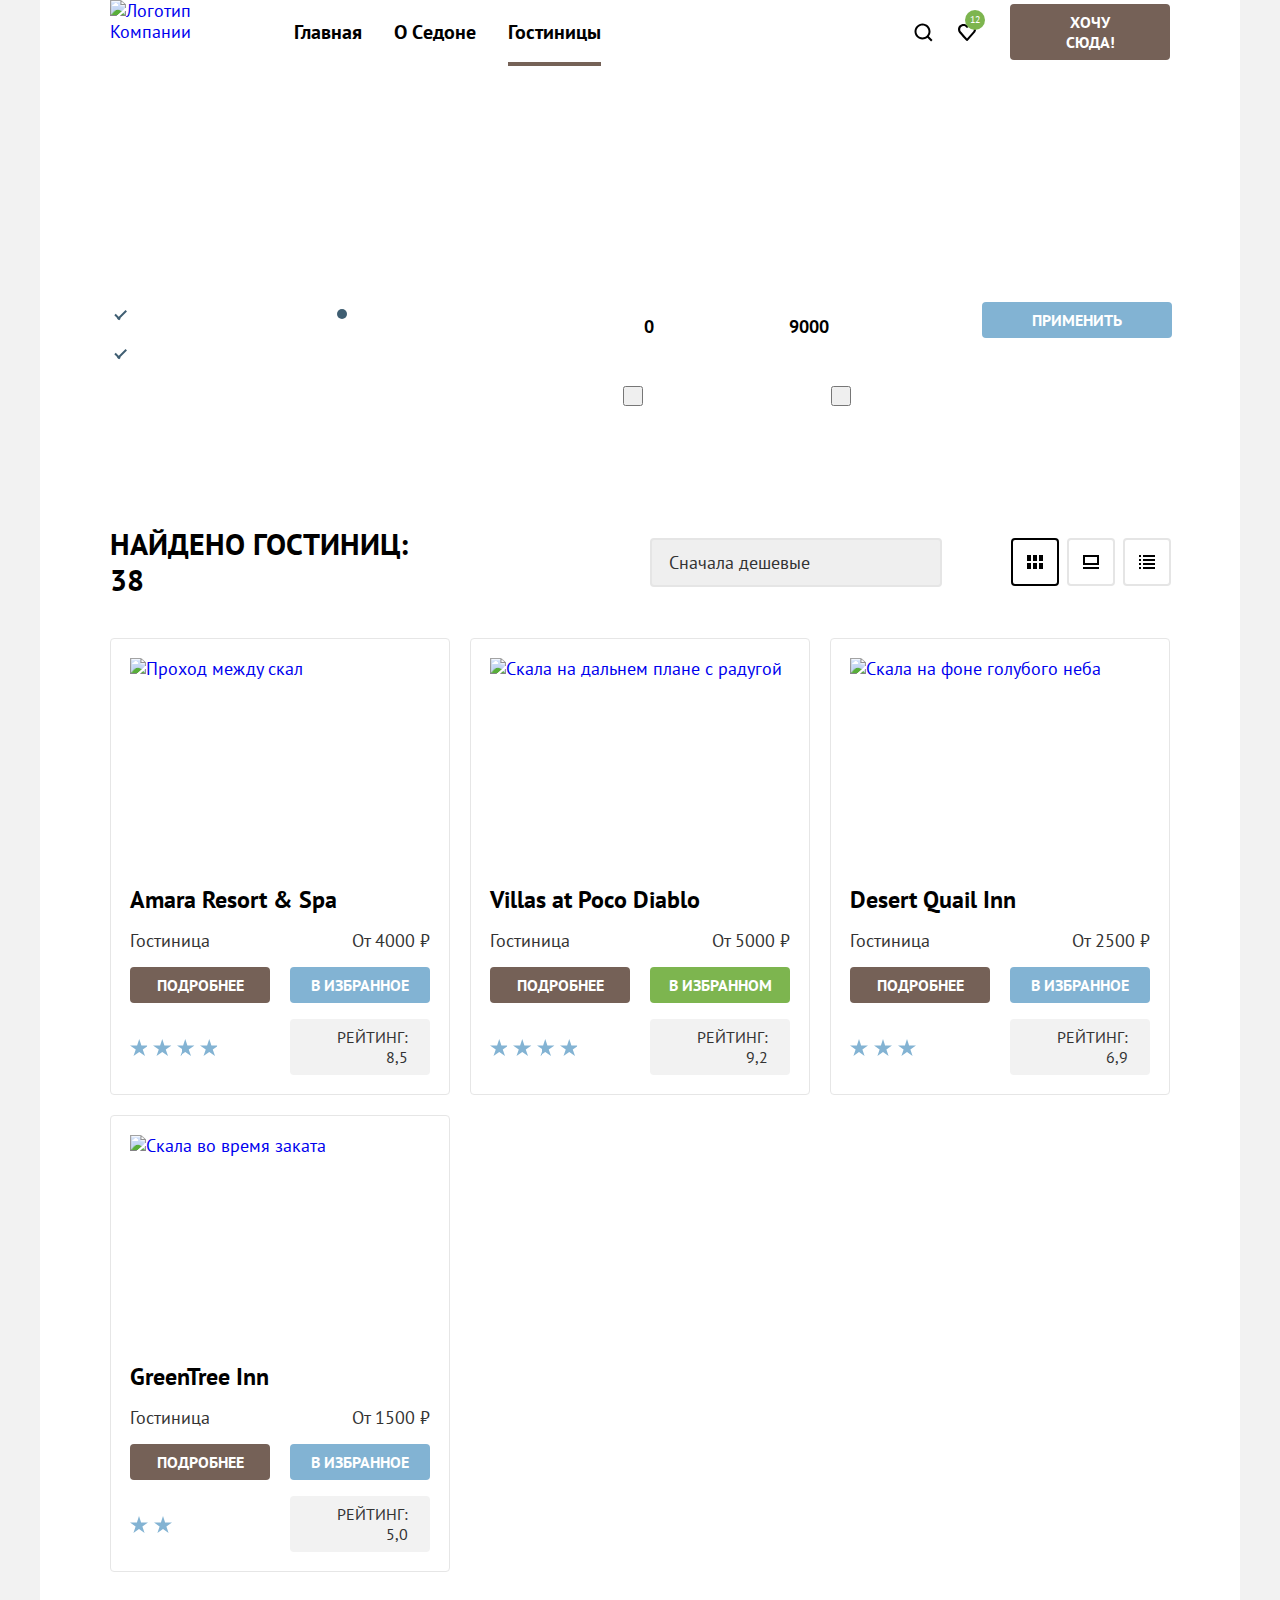
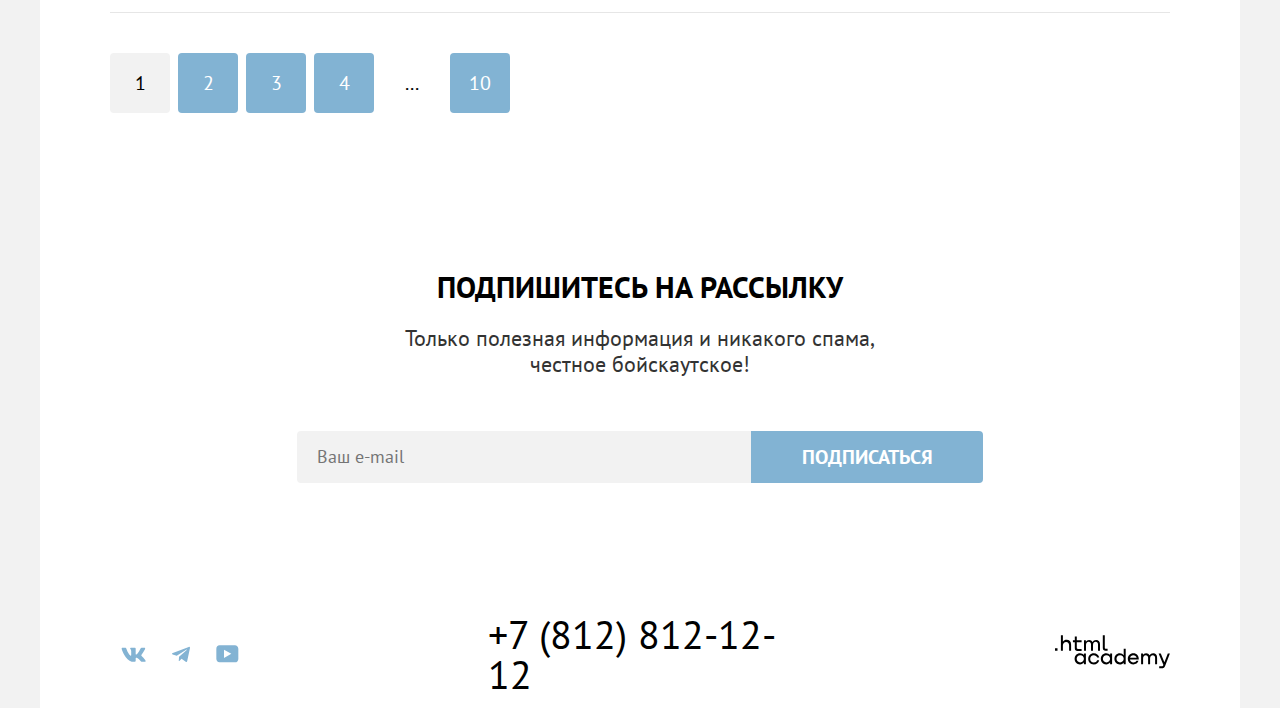
==== commit 0da15a06: "Добавил модальное окно и исправил ошибки" ====
--- a/catalog.html
+++ b/catalog.html
@@ -4,21 +4,24 @@
     <meta charset="utf-8">
     <title>HTML Academy: Седона</title>
     <link rel="stylesheet" href="styles/styles.css">
+    <link rel="icon" href="favicon.ico" sizes="32x32">
   </head>
   <body>
     <div class="page-container">
       <header class="page-header" data-test="header">
         <nav class="navigation">
-          <img class="logo" src="images/logo.svg" alt="Логотип Компании" width="140" height="70">
+          <a class="logo-link" href="index.html">
+           <img class="logo" src="images/logo.svg" alt="Логотип Компании" width="140" height="70">
+          </a>
           <ul class="navigation-list">
             <li class="navigation-item">
-              <a class="navigation-link active" href="index.html">Главная</a>
+              <a class="navigation-link" href="index.html">Главная</a>
             </li>
             <li class="navigation-item">
               <a class="navigation-link" href="index.html">О Cедоне</a>
             </li>
             <li class="navigation-item">
-              <a class="navigation-link" href="catalog.html">Гостиницы</a>
+              <a class="navigation-link navigation-catalog-link-current" href="catalog.html">Гостиницы</a>
             </li>
           </ul>
           <ul class="navigation-list navigation-user">
@@ -26,10 +29,13 @@
               <a class="navigation-link" href="#"><svg class="navigation-icon" aria-hidden="true" focusable="false" width="20" height="20" viewBox="0 0 20 20" fill="none" xmlns="http://www.w3.org/2000/svg"><path d="m19.5 18.008-3.7-3.68c1-1.292 1.7-2.983 1.7-4.872 0-4.376-3.6-7.956-8-7.956s-8 3.68-8 8.055c0 4.376 3.6 7.956 8 7.956 1.8 0 3.5-.597 4.9-1.69l3.7 3.679 1.4-1.492Zm-10-2.486c-3.3 0-6-2.685-6-5.967 0-3.282 2.7-5.967 6-5.967s6 2.685 6 5.967c0 3.282-2.7 5.967-6 5.967Z" fill="#000"/></svg><span class="visually-hidden">Поиск</span> </a>
             </li>
             <li class="navigation-item">
-              <a class="navigation-link" href="#"><svg class="navigation-icon" aria-hidden="true" focusable="false" width="20" height="20" viewBox="0 0 20 20" fill="none" xmlns="http://www.w3.org/2000/svg"><path d="M9.9 19c-.3 0-.6-.1-.8-.4-5.4-6.1-6.7-7.5-7-7.9C1.4 9.8 1 8.6 1 7.4 1 4.4 3.4 2 6.5 2 7.8 2 9 2.5 10 3.3c1-.8 2.3-1.3 3.5-1.3 3 0 5.5 2.4 5.5 5.4 0 1.3-.5 2.5-1.3 3.4l-7 7.9c-.2.2-.4.3-.8.3Zm-6-9.5c.3.4 3.5 4 6.1 6.9l6.2-7c.5-.5.7-1.2.7-2 0-1.8-1.5-3.3-3.3-3.3-1 0-2 .5-2.7 1.3-.3.3-.6.4-.9.4-.3 0-.6-.2-.8-.4-.7-.8-1.7-1.3-2.7-1.3-1.8 0-3.3 1.5-3.3 3.3-.1.9.3 1.6.7 2.1-.1 0-.1 0 0 0Z" fill="#000"/></svg><span class="visually-hidden">Избранное</span> </a>
+              <a class="navigation-link navigation-link-favourites" href="#"><svg class="navigation-icon" aria-hidden="true" focusable="false" width="20" height="20" viewBox="0 0 20 20" fill="none" xmlns="http://www.w3.org/2000/svg"><path d="M9.9 19c-.3 0-.6-.1-.8-.4-5.4-6.1-6.7-7.5-7-7.9C1.4 9.8 1 8.6 1 7.4 1 4.4 3.4 2 6.5 2 7.8 2 9 2.5 10 3.3c1-.8 2.3-1.3 3.5-1.3 3 0 5.5 2.4 5.5 5.4 0 1.3-.5 2.5-1.3 3.4l-7 7.9c-.2.2-.4.3-.8.3Zm-6-9.5c.3.4 3.5 4 6.1 6.9l6.2-7c.5-.5.7-1.2.7-2 0-1.8-1.5-3.3-3.3-3.3-1 0-2 .5-2.7 1.3-.3.3-.6.4-.9.4-.3 0-.6-.2-.8-.4-.7-.8-1.7-1.3-2.7-1.3-1.8 0-3.3 1.5-3.3 3.3-.1.9.3 1.6.7 2.1-.1 0-.1 0 0 0Z" fill="#000"/></svg><span class="visually-hidden">Избранное</span>
+                <span class="count">12</span>
+                <span class="visually-hidden">Отелей в избранном:</span>
+              </a>
             </li>
           </ul>
-          <div class="navigation-button-container"><a class="button navigation-link-button" type="button">Хочу сюда!</a></div>
+          <div class="navigation-button-container"><a class="button navigation-link-button" href="#">Хочу сюда!</a></div>
         </nav>
       </header>
       <main class="main-container main-inner" data-test="main">
@@ -38,8 +44,10 @@
             <h1 class="inner-header-title">Гостиницы Седоны</h1>
             <header class="inner-header">
               <ol class="breadcrumbs">
-                <li class="breadcrumbs-item">
-                  <a class="breadcrumbs-link visually-hidden" href="index.html">Главная</a>
+                <li class="breadcrumbs-item breadcrumbs-item-house">
+                  <a class="breadcrumbs-link breadcrumbs-link-house" href="index.html">
+                    <span class="visually-hidden">Главная</span>
+                  </a>
                 </li>
                 <li class="breadcrumbs-item">
                   <a class="breadcrumbs-link">Гостиницы</a>
@@ -47,60 +55,77 @@
               </ol>
             </header>
             <div class="filter-container">
-              <form class="filter-form" action="https://echo.htmlacademy.ru/" method="get">
+              <form class="filter-form" action="https://echo.htmlacademy.ru/" method="get" data-test="filter">
               <fieldset class="filter-group filter-group-infrastructure">
-                <legend class="filter-item ">Инфраструктура:</legend>
+                <legend class="filter-group-title">Инфраструктура:</legend>
                   <ul class="filter-list">
                     <li class="filter-item">
                       <label class="control">
-                        <input class="input" type="checkbox" name="Бассейн" checked>
-                        Бассейн
-                      </label>
-                    </li>
-                    <li class="filter-item">
-                      <label class="control">
-                        <input class="control-input" type="checkbox" name="Парковка" checked>
-                        Парковка
-                      </label>
-                    </li>
-                    <li class="filter-item">
-                      <label class="control">
-                        <input class="control-input" type="checkbox" name="Wi-Fi">
-                        Wi-Fi
+                        <input class="control-input visually-hidden" type="checkbox" name="Бассейн" checked>
+                        <span class="control-mark"></span>
+                        <span class="control-label">Бассейн</span>
+                      </label>
+                    </li>
+                    <li class="filter-item">
+                      <label class="control">
+                        <input class="control-input visually-hidden" type="checkbox" name="Парковка" checked>
+                        <span class="control-mark"></span>
+                        <span class="control-label">Парковка</span>
+                      </label>
+                    </li>
+                    <li class="filter-item">
+                      <label class="control">
+                        <input class="control-input visually-hidden" type="checkbox" name="Wi-Fi">
+                        <span class="control-mark"></span>
+                        <span class="control-label">Wi-Fi</span>
                       </label>
                     </li>
                   </ul>
               </fieldset>
               <fieldset class="filter-group filter-group-house">
-                <legend class="filter-item">Тип жилья:</legend>
+                <legend class="filter-group-title">Тип жилья:</legend>
                   <ul class="filter-list">
                     <li class="filter-item">
                       <label class="control">
-                        <input class="control-input" type="radio" name="Гостиница" checked>
-                        Гостиница
-                      </label>
-                    </li>
-                    <li class="filter-item">
-                      <label class="control">
-                        <input class="control-input" type="radio" name="Мотель">
-                        Мотель
-                      </label>
-                    </li>
-                    <li class="filter-item">
-                      <label class="control">
-                        <input class="control-input" type="radio" name="Апартаменты">
-                        Апартаменты
+                        <input class="control-input visually-hidden" type="radio" name="Гостиница" checked>
+                        <span class="control-mark"></span>
+                        <span class="control-label">Гостиница</span>
+                      </label>
+                    </li>
+                    <li class="filter-item">
+                      <label class="control">
+                        <input class="control-input visually-hidden" type="radio" name="Мотель">
+                        <span class="control-mark"></span>
+                        <span class="control-label">Мотель</span>
+                      </label>
+                    </li>
+                    <li class="filter-item">
+                      <label class="control">
+                        <input class="control-input visually-hidden" type="radio" name="Апартаменты">
+                        <span class="control-mark"></span>
+                        <span class="control-label">Апартаменты</span>
                       </label>
                     </li>
                   </ul>
               </fieldset>
               <fieldset class="filter-group filter-group-price">
-                <legend class="filter-item-price">Стоимость, ₽:</legend>
-                <label for="min-interval">Мин. цена</label>
-                <input type="text" name="min-interval" value="0" id="min-interval">
-                <label for="max-interval">Мин. цена</label>
-                <input type="text" name="max-interval" value="15000" id="max-interval" placeholder="до">
-
+                  <legend class="filter-item-price">Стоимость, ₽:</legend>
+                    <div class="price-container">
+                      <label class="visually-hidden" for="min-interval">Мин. цена</label>
+                      <input class="price-input-form price-input-from" type="text" name="min-interval" value="0" id="min-interval">
+                      <label class="visually-hidden" for="max-interval">Мин. цена</label>
+                      <input class="price-input-form price-input-before" type="text" name="max-interval" value="9000" id="max-interval" placeholder="до">
+                    </div>
+                    <div class="range-scale">
+                      <div class="range-bar">
+                        <button class="rang-toggle toggle-max" type="button">
+                          <span class="visually-hidden">Изменить максимальную стоимость.</span>
+                        </button>
+                        <button class="rang-toggle toggle-min" type="button">
+                          <span class="visually-hidden">Изменить минимальную стоимость.</span>
+                        </button>
+                      </div>
+                    </div>
               </fieldset>
                 <div class="button-filter-container">
                   <button class="button button-filter-submit" type="submit">Применить</button>
@@ -113,24 +138,24 @@
           <h2 class="visually-hidden">Каталог</h2>
           <div class="page-sorting-container">
             <h3 class="catalog-hotel-search">Найдено гостиниц: <span class="catalog-hotel-number">38</span></h3>
-            <select class="select-control" aria-label="Сортировка">
+            <select class="select-control" aria-label="Сортировка" name="sorting">
               <option value="cheap" >Сначала дешевые</option>
               <option value="popular" >Сначала популярные</option>
               <option value="expensive" >Сначала дорогие</option>
             </select>
             <ul class="catalog-location-list">
               <li class="catalog-location-item">
-                <a class="button button-current button-small-icons" href="#">
+                <a class="card-grid-togle card-grid-togle-current button-small-icons" href="#">
                   <span class="visually-hidden">Показать карточки</span>
                 </a>
               </li>
               <li class="catalog-location-item">
-                <a class="button button-big-cards" href="#">
+                <a class="card-grid-togle button-big-cards" href="#">
                   <span class="visually-hidden">Показать большие карточки</span>
                 </a>
               </li>
               <li class="catalog-location-item">
-                <a class="button button-list" href="#">
+                <a class="card-grid-togle button-list" href="#">
                   <span class="visually-hidden">Показать список</span>
                 </a>
               </li>
@@ -145,9 +170,11 @@
                 </a>
                 <p class="catalog-card-name">Гостиница</p>
                 <p class="catalog-card-price">От 4000 ₽</p>
-                <a href="#" class="catalog-card-info button">Подробнее</a>
+                <a class="catalog-card-info button" href="#">Подробнее</a>
                 <button class="catalog-card-favorites button" type="button">В избранное</button>
-                <span class="catalog-card-star">4 звезды</span>
+                <div class="catalog-card-star catalog-card-star-4">
+                  <span class="visually-hidden">4 звезды</span>
+                </div>
                 <p class="catalog-card-rating">Рейтинг: 8,5</p>
               </li>
               <li class="catalog-card">
@@ -157,11 +184,11 @@
                 </a>
                 <p class="catalog-card-name">Гостиница</p>
                 <p class="catalog-card-price">От 5000 ₽</p>
-                <a href="#" class="catalog-card-info button">Подробнее</a>
-                <button class="catalog-card-favorites catalog-card-favorites-current button" type="button" >В избранное</button>
-                <div class="catalog-card-star">
-                <span class="visually-hidden">4 звезды</span>
-              </div>
+                <a class="catalog-card-info button" href="#">Подробнее</a>
+                <button class="catalog-card-favorites catalog-card-infavorites button" type="button" >В избранном</button>
+                <div class="catalog-card-star catalog-card-star-4">
+                  <span class="visually-hidden">4 звезды</span>
+                </div>
                 <p class="catalog-card-rating">Рейтинг: 9,2</p>
               </li>
               <li class="catalog-card">
@@ -171,9 +198,11 @@
                 </a>
                 <p class="catalog-card-name">Гостиница</p>
                 <p class="catalog-card-price">От 2500 ₽</p>
-                <a href="#" class="catalog-card-info button">Подробнее</a>
+                <a class="catalog-card-info button" href="#">Подробнее</a>
                 <button class="catalog-card-favorites button" type="button" >В избранное</button>
-                <span class="catalog-card-star">3 звезды</span>
+                <div class="catalog-card-star catalog-card-star-3">
+                  <span class="visually-hidden">3 звезды</span>
+                </div>
                 <p class="catalog-card-rating">Рейтинг: 6,9</p>
               </li>
               <li class="catalog-card">
@@ -185,7 +214,9 @@
                 <p class="catalog-card-price">От 1500 ₽</p>
                 <a class="catalog-card-info button" href="#">Подробнее</a>
                 <button class="catalog-card-favorites button" type="button" >В избранное</button>
-                <span class="catalog-card-star">2 звезды</span>
+                <div class="catalog-card-star catalog-card-star-2">
+                  <span class="visually-hidden">2 звезды</span>
+                </div>
                 <p class="catalog-card-rating">Рейтинг: 5,0</p>
               </li>
             </ul>
@@ -205,7 +236,7 @@
                 <a class="pagination-link" href="#">4</a>
               </li>
               <li class="pagination-item">
-                <span class="pagination-link pagination-link-empty" href="#">...</span>
+                <span class="pagination-link pagination-link-empty">...</span>
               </li>
               <li class="pagination-item">
                 <a class="pagination-link" href="#">10</a>
@@ -222,6 +253,7 @@
               <button class="button newsletter-button" type="submit">Подписаться</button>
             </form>
           </section>
+        </div>
       </main>
       <footer class="page-footer" data-test="footer">
         <div class="page-footer-container">
@@ -229,29 +261,31 @@
             <h2 class="visually-hidden">Контакты</h2>
           <ul class="social-list social-media-list">
             <li class="social-item social-media-item">
-              <a class="social-button" href="#">
-                <svg class="social-icon" aria-hidden="true" focusable="false" width="25" height="15" viewBox="0 0 25 15" fill="none" xmlns="http://www.w3.org/2000/svg"><path fill-rule="evenodd" clip-rule="evenodd" d="M24.116 1.804c.166-.546 0-.948-.795-.948h-2.625c-.668 0-.976.347-1.143.73 0 0-1.335 3.196-3.226 5.272-.612.602-.89.793-1.224.793-.167 0-.418-.19-.418-.738V1.804c0-.656-.184-.948-.74-.948H9.817c-.417 0-.668.304-.668.593 0 .621.946.765 1.043 2.513V7.76c0 .833-.153.984-.487.984-.89 0-3.055-3.21-4.34-6.885-.249-.715-.5-1.003-1.172-1.003H1.566c-.75 0-.9.347-.9.73 0 .682.89 4.07 4.145 8.551 2.17 3.06 5.225 4.72 8.008 4.72 1.67 0 1.875-.369 1.875-1.004V11.54c0-.737.158-.884.687-.884.39 0 1.057.192 2.615 1.667 1.78 1.75 2.073 2.533 3.075 2.533h2.625c.75 0 1.126-.368.91-1.096-.238-.724-1.088-1.775-2.215-3.022-.612-.71-1.53-1.475-1.809-1.858-.389-.49-.278-.71 0-1.147 0 0 3.2-4.426 3.533-5.929h.001Z" fill="#83B3D3"/></svg>
+              <a class="social-link" href="#">
+                <svg class="social-icon" aria-hidden="true" focusable="false" width="25" height="15" viewBox="0 0 25 15" fill="none" xmlns="http://www.w3.org/2000/svg"><path fill-rule="evenodd" clip-rule="evenodd" d="M24.116 1.804c.166-.546 0-.948-.795-.948h-2.625c-.668 0-.976.347-1.143.73 0 0-1.335 3.196-3.226 5.272-.612.602-.89.793-1.224.793-.167 0-.418-.19-.418-.738V1.804c0-.656-.184-.948-.74-.948H9.817c-.417 0-.668.304-.668.593 0 .621.946.765 1.043 2.513V7.76c0 .833-.153.984-.487.984-.89 0-3.055-3.21-4.34-6.885-.249-.715-.5-1.003-1.172-1.003H1.566c-.75 0-.9.347-.9.73 0 .682.89 4.07 4.145 8.551 2.17 3.06 5.225 4.72 8.008 4.72 1.67 0 1.875-.369 1.875-1.004V11.54c0-.737.158-.884.687-.884.39 0 1.057.192 2.615 1.667 1.78 1.75 2.073 2.533 3.075 2.533h2.625c.75 0 1.126-.368.91-1.096-.238-.724-1.088-1.775-2.215-3.022-.612-.71-1.53-1.475-1.809-1.858-.389-.49-.278-.71 0-1.147 0 0 3.2-4.426 3.533-5.929h.001Z"/></svg>
                 <span class="visually-hidden">Вконтакте</span>
               </a>
             </li>
             <li class="social-item social-media-item">
-              <a class="social-button" href="#">
-                <svg class="social-icon" aria-hidden="true" focusable="false" width="18" height="17" viewBox="0 0 18 17" fill="none" xmlns="http://www.w3.org/2000/svg"><path d="M16.785.956.84 7.104C-.248 7.541-.24 8.148.64 8.42l4.094 1.277 9.472-5.976c.448-.272.857-.126.52.173l-7.673 6.925H7.05l.002.001-.283 4.22c.414 0 .597-.19.829-.414l1.988-1.934 4.136 3.055c.762.42 1.31.205 1.5-.706l2.715-12.795c.278-1.114-.425-1.618-1.153-1.29Z" fill="#83B3D3"/></svg>
+              <a class="social-link" href="#">
+                <svg class="social-icon" aria-hidden="true" focusable="false" width="18" height="17" viewBox="0 0 18 17" fill="none" xmlns="http://www.w3.org/2000/svg"><path d="M16.785.956.84 7.104C-.248 7.541-.24 8.148.64 8.42l4.094 1.277 9.472-5.976c.448-.272.857-.126.52.173l-7.673 6.925H7.05l.002.001-.283 4.22c.414 0 .597-.19.829-.414l1.988-1.934 4.136 3.055c.762.42 1.31.205 1.5-.706l2.715-12.795c.278-1.114-.425-1.618-1.153-1.29Z"/></svg>
                 <span class="visually-hidden">Телеграм</span>
               </a>
             </li>
             <li class="social-item social-media-item">
-              <a class="social-button" href="#">
-                <svg class="social-icon" aria-hidden="true" focusable="false" width="23" height="18" viewBox="0 0 23 18" fill="none" xmlns="http://www.w3.org/2000/svg"><path d="M18.94.356H3.507C1.647.356.333 1.95.333 3.756V13.85c0 1.913 1.314 3.506 3.174 3.506H19.16c1.642 0 3.174-1.593 3.174-3.4v-10.2c-.219-1.806-1.532-3.4-3.393-3.4ZM7.995 12.894V4.819l7.333 4.037-7.333 4.038Z" fill="#83B3D3"/></svg>
+              <a class="social-link" href="#">
+                <svg class="social-icon" aria-hidden="true" focusable="false" width="23" height="18" viewBox="0 0 23 18" fill="none" xmlns="http://www.w3.org/2000/svg"><path d="M18.94.356H3.507C1.647.356.333 1.95.333 3.756V13.85c0 1.913 1.314 3.506 3.174 3.506H19.16c1.642 0 3.174-1.593 3.174-3.4v-10.2c-.219-1.806-1.532-3.4-3.393-3.4ZM7.995 12.894V4.819l7.333 4.037-7.333 4.038Z"/></svg>
                 <span class="visually-hidden">YouTube</span>
               </a>
             </li>
           </ul>
             <div class="contacts">
-              <a class="contacts-item" href="tel:+78128121212">+7 (812) 812-12-12</a>
+              <a class="contacts-link" href="tel:+78128121212">+7 (812) 812-12-12</a>
             </div>
             <div class="logo-academy">
-              <svg class="logo-academy-icon" aria-hidden="true" focusable="false" width="115" height="34" viewBox="0 0 115 34" fill="none" xmlns="http://www.w3.org/2000/svg"><path d="M0 13.256v2.6h2.5v-2.6H0ZM11.6 4.856c-1.6 0-2.8.7-3.6 1.7h-.1v-6.2h-2v15.5h2v-5.3c0-2.1 1.3-3.6 3.3-3.6 1.8 0 2.9 1.4 2.9 3.2v5.7h2v-6.1c.1-3-1.8-4.9-4.5-4.9ZM26.6 5.156h-4.8v-3.7h-2v3.8h-1.9v2h1.9v6c0 1.7 1 2.7 2.7 2.7h4.1v-2h-3.7c-.7 0-1.1-.4-1.1-1.1v-5.7h4.8v-2ZM41.1 4.956c-1.6 0-2.9.8-3.5 2.1h-.1c-.6-1.2-1.8-2.1-3.4-2.1-1.4 0-2.5.8-3.1 1.8h-.1v-1.6H29v10.6h2v-5.4c0-2 1-3.5 2.6-3.5 1.5 0 2.4 1 2.4 2.6v6.3h2v-5.6c0-2.4 1.4-3.3 2.6-3.3 1.5 0 2.4 1 2.4 2.6v6.3h2v-6.5c.1-2.5-1.4-4.3-3.9-4.3ZM47.8 13.056c0 1.7 1 2.7 2.8 2.7h2v-2h-1.7c-.7 0-1.1-.4-1.1-1.1V.356h-2v12.7ZM28.9 20.056c-.9-1.1-2.2-1.8-3.9-1.8-3.1 0-5.4 2.3-5.4 5.6s2.3 5.6 5.4 5.6c1.8 0 3-.8 3.8-1.9h.1v1.6h2v-10.6h-2v1.5Zm-3.6 7.4c-2.2 0-3.6-1.6-3.6-3.6s1.4-3.6 3.6-3.6 3.6 1.6 3.6 3.6c0 1.9-1.4 3.6-3.6 3.6ZM44.2 22.356c-.5-2.4-2.6-4.1-5.4-4.1-3.4 0-5.6 2.5-5.6 5.6 0 3.1 2.2 5.6 5.6 5.6 2.8 0 4.9-1.8 5.4-4.2h-2.1c-.4 1.3-1.7 2.3-3.3 2.3-2.2 0-3.6-1.6-3.6-3.6s1.4-3.6 3.6-3.6c1.6 0 2.8 1 3.3 2.2h2.1v-.2ZM55.1 20.056c-.9-1.1-2.2-1.8-3.9-1.8-3.1 0-5.4 2.3-5.4 5.6s2.3 5.6 5.4 5.6c1.8 0 3-.8 3.8-1.9h.1v1.6h2v-10.6h-2v1.5Zm-3.6 7.4c-2.2 0-3.6-1.6-3.6-3.6s1.4-3.6 3.6-3.6 3.6 1.6 3.6 3.6c0 1.9-1.5 3.6-3.6 3.6ZM68.7 20.156c-.9-1.1-2.2-1.9-3.9-1.9-3.1 0-5.4 2.3-5.4 5.6s2.2 5.6 5.4 5.6c1.7 0 3-.8 3.8-1.8h.1v1.5h2v-15.4h-2v6.4Zm-3.6 7.3c-2.2 0-3.6-1.6-3.6-3.6s1.4-3.6 3.6-3.6 3.6 1.6 3.6 3.6c-.1 2-1.5 3.6-3.6 3.6ZM78.3 18.256c-3.3 0-5.5 2.5-5.5 5.6 0 3 2.1 5.6 5.5 5.6 2.5 0 4.5-1.3 5.2-3.6h-2.1c-.5 1-1.6 1.6-3 1.6-1.9 0-3.3-1.3-3.4-2.9h8.8c.2-3.6-2-6.3-5.5-6.3Zm0 1.9c1.7 0 3 1 3.3 2.6h-6.5c.3-1.5 1.5-2.6 3.2-2.6ZM98.2 18.256c-1.6 0-2.9.8-3.6 2h-.1c-.6-1.2-1.8-2-3.4-2-1.4 0-2.5.7-3.1 1.8v-1.5h-1.9v10.6h2v-5.4c0-2 1-3.4 2.6-3.5 1.5 0 2.4 1 2.4 2.6v6.3h2v-5.6c0-2.4 1.4-3.3 2.6-3.3 1.5 0 2.4 1 2.4 2.6v6.3h2v-6.5c.1-2.6-1.4-4.4-3.9-4.4ZM109.4 27.356l-3.6-8.9h-2.2l4.8 11.6c-.3.9-.7 1.2-1.7 1.2h-2.5v2h2.5c1.8 0 2.8-.8 3.5-2.6l4.7-12.2h-2.1l-3.4 8.9Z" fill="#000"/></svg>
+              <a class="logo-academy-link" href="https://htmlacademy.ru/">
+                <svg class="logo-academy-icon" aria-hidden="true" focusable="false" width="115" height="34" viewBox="0 0 115 34" fill="none" xmlns="http://www.w3.org/2000/svg"><path d="M0 13.256v2.6h2.5v-2.6H0ZM11.6 4.856c-1.6 0-2.8.7-3.6 1.7h-.1v-6.2h-2v15.5h2v-5.3c0-2.1 1.3-3.6 3.3-3.6 1.8 0 2.9 1.4 2.9 3.2v5.7h2v-6.1c.1-3-1.8-4.9-4.5-4.9ZM26.6 5.156h-4.8v-3.7h-2v3.8h-1.9v2h1.9v6c0 1.7 1 2.7 2.7 2.7h4.1v-2h-3.7c-.7 0-1.1-.4-1.1-1.1v-5.7h4.8v-2ZM41.1 4.956c-1.6 0-2.9.8-3.5 2.1h-.1c-.6-1.2-1.8-2.1-3.4-2.1-1.4 0-2.5.8-3.1 1.8h-.1v-1.6H29v10.6h2v-5.4c0-2 1-3.5 2.6-3.5 1.5 0 2.4 1 2.4 2.6v6.3h2v-5.6c0-2.4 1.4-3.3 2.6-3.3 1.5 0 2.4 1 2.4 2.6v6.3h2v-6.5c.1-2.5-1.4-4.3-3.9-4.3ZM47.8 13.056c0 1.7 1 2.7 2.8 2.7h2v-2h-1.7c-.7 0-1.1-.4-1.1-1.1V.356h-2v12.7ZM28.9 20.056c-.9-1.1-2.2-1.8-3.9-1.8-3.1 0-5.4 2.3-5.4 5.6s2.3 5.6 5.4 5.6c1.8 0 3-.8 3.8-1.9h.1v1.6h2v-10.6h-2v1.5Zm-3.6 7.4c-2.2 0-3.6-1.6-3.6-3.6s1.4-3.6 3.6-3.6 3.6 1.6 3.6 3.6c0 1.9-1.4 3.6-3.6 3.6ZM44.2 22.356c-.5-2.4-2.6-4.1-5.4-4.1-3.4 0-5.6 2.5-5.6 5.6 0 3.1 2.2 5.6 5.6 5.6 2.8 0 4.9-1.8 5.4-4.2h-2.1c-.4 1.3-1.7 2.3-3.3 2.3-2.2 0-3.6-1.6-3.6-3.6s1.4-3.6 3.6-3.6c1.6 0 2.8 1 3.3 2.2h2.1v-.2ZM55.1 20.056c-.9-1.1-2.2-1.8-3.9-1.8-3.1 0-5.4 2.3-5.4 5.6s2.3 5.6 5.4 5.6c1.8 0 3-.8 3.8-1.9h.1v1.6h2v-10.6h-2v1.5Zm-3.6 7.4c-2.2 0-3.6-1.6-3.6-3.6s1.4-3.6 3.6-3.6 3.6 1.6 3.6 3.6c0 1.9-1.5 3.6-3.6 3.6ZM68.7 20.156c-.9-1.1-2.2-1.9-3.9-1.9-3.1 0-5.4 2.3-5.4 5.6s2.2 5.6 5.4 5.6c1.7 0 3-.8 3.8-1.8h.1v1.5h2v-15.4h-2v6.4Zm-3.6 7.3c-2.2 0-3.6-1.6-3.6-3.6s1.4-3.6 3.6-3.6 3.6 1.6 3.6 3.6c-.1 2-1.5 3.6-3.6 3.6ZM78.3 18.256c-3.3 0-5.5 2.5-5.5 5.6 0 3 2.1 5.6 5.5 5.6 2.5 0 4.5-1.3 5.2-3.6h-2.1c-.5 1-1.6 1.6-3 1.6-1.9 0-3.3-1.3-3.4-2.9h8.8c.2-3.6-2-6.3-5.5-6.3Zm0 1.9c1.7 0 3 1 3.3 2.6h-6.5c.3-1.5 1.5-2.6 3.2-2.6ZM98.2 18.256c-1.6 0-2.9.8-3.6 2h-.1c-.6-1.2-1.8-2-3.4-2-1.4 0-2.5.7-3.1 1.8v-1.5h-1.9v10.6h2v-5.4c0-2 1-3.4 2.6-3.5 1.5 0 2.4 1 2.4 2.6v6.3h2v-5.6c0-2.4 1.4-3.3 2.6-3.3 1.5 0 2.4 1 2.4 2.6v6.3h2v-6.5c.1-2.6-1.4-4.4-3.9-4.4ZM109.4 27.356l-3.6-8.9h-2.2l4.8 11.6c-.3.9-.7 1.2-1.7 1.2h-2.5v2h2.5c1.8 0 2.8-.8 3.5-2.6l4.7-12.2h-2.1l-3.4 8.9Z"/></svg>
+              </a>
             </div>
           </section>
         </div>
--- a/styles/styles.css
+++ b/styles/styles.css
@@ -13,7 +13,6 @@
   src: url("../fonts/ptsans-700.woff2") format("woff2");
   font-display: swap;
 }
-
 
 html {
   height: 100%;
@@ -57,20 +56,17 @@
 }
 
 .hero {
-  background-image: url("../images/hero_image.jpg"), url("../images/under_background_logo.png");
+  background-image: url("../images/hero_image.jpg");
   background-repeat: no-repeat;
   background-size: cover;
-  background-position: center center;
   width: 1200px;
   height: 485px;
+  position: relative;
 }
 
 .hero::after {
   content: "";
   background-image: url("../images/under_background_logo.png");
-  background-repeat: no-repeat;
-  background-position: bottom;
-  background-size: 100% auto;
   width: 1200px;
   height: 57px;
   position: absolute;
@@ -91,7 +87,20 @@
   border-radius: 4px;
 }
 
-/*header*/
+.button:hover {
+  background-color: #615048;
+}
+
+.button:focus {
+  background-color: #615048;
+}
+
+.button:active {
+  background-color: #756157;
+  color: rgba(255, 255, 255, 0.30);
+}
+
+/* header */
 
 .page-header {
   background-color: #ffffff;
@@ -106,6 +115,7 @@
 
 .logo {
   position: absolute;
+  z-index: 1;
 }
 
 .navigation-list {
@@ -115,17 +125,74 @@
   padding: 0;
   list-style-type: none;
   margin-left: 168px;
+  width: 500px;
+}
+
+.navigation-link-favourites {
+  position: relative;
+}
+
+.count {
+  display: flex;
+  justify-content: center;
+  align-items: center;
+  position: absolute;
+  min-width: 20px;
+  height: 20px;
+  top: 10px;
+  left: 22px;
+  font-family: "PT Sans", sans-serif;
+  font-size: 10px;
+  font-weight: 400;
+  line-height: 10px;
+  text-align: center;
+  border-radius: 100vh;
+  color: rgba(255, 255, 255, 1);
+  background-color: rgba(125, 181, 79, 1);
+}
+
+.navigation-link:hover {
+  background-color: #82b3d3;
+}
+
+.navigation-link:focus {
+  outline: 4px solid #82b3d3;
+  outline-offset: -4px;
+}
+
+.navigation-link-current::before {
+  content: "";
+  position: absolute;
+  width: 63px;
+  height: 0;
+  border: 2px #756257 solid;
+  bottom: -2px;
+}
+
+.navigation-catalog-link-current::before {
+  content: "";
+  position: absolute;
+  width: 89px;
+  height: 0;
+  border: 2px #756257 solid;
+  bottom: -2px;
 }
 
 .navigation-user {
   max-width: 270px;
   margin-left: auto;
-  margin-right: 20px;
+  margin-right: 23px;
+  width: 88px;
 }
 
 .navigation-user .navigation-link {
   min-width: 16px;
-  min-height: 22px;
+  min-height: 24px;
+
+}
+
+.navigation-user .navigation-item {
+  width: 44px;
 }
 
 .navigation-link {
@@ -135,20 +202,24 @@
   font-weight: 700;
   padding: 20px 16px;
   display: block;
-}
-
-.navigation-link-button{
+  line-height: 24px;
+  font-size: 20px;
+}
+
+.navigation-link-button {
   padding: 8px 34px;
-}
-
-.navigation-icon{
-position: absolute;
-top: 0;
-right: 0;
-bottom: 0;
-left: 0;
-margin: auto;
-fill: #000000;
+  display: inline-block;
+  width: 92px;
+}
+
+.navigation-icon {
+  position: absolute;
+  top: 0;
+  right: 0;
+  bottom: 0;
+  left: 0;
+  margin: auto;
+  fill: #000000;
 }
 
 .navigation-button-container {
@@ -166,7 +237,7 @@
   margin: 0 auto;
 }
 
-/*advantages*/
+/* advantages */
 
 .advantages-list {
   margin: 0;
@@ -191,11 +262,25 @@
   margin-bottom: 21px;
 }
 
-.advantages-sublist-down {
-  margin: 0;
-  padding: 0;
-  width: 1200px;
+.services-sublist {
+  margin: 0;
+  width: 1160px;
   min-height: 246px;
+  display: flex;
+  flex-direction: column;
+  list-style-type: none;
+  padding: 0 20px;
+}
+
+.services-subtitle {
+  text-transform: uppercase;
+  font-weight: 700;
+  font-size: 30px;
+  line-height: 36px;
+  text-align: center;
+  margin: 0;
+  padding-top: 64px;
+  padding-bottom: 20px;
 }
 
 .advantages-subtitle {
@@ -212,11 +297,6 @@
   padding-bottom: 25px;
 }
 
-.advantages-subtitle-down {
-  padding-top: 64px;
-  padding-bottom: 20px;
-}
-
 .advantages-subdescription {
   font-size: 22px;
   line-height: 26px;
@@ -225,6 +305,48 @@
   margin: 0;
 }
 
+.services-subdescription {
+  font-size: 22px;
+  line-height: 26px;
+  color: #333333;
+  text-align: center;
+  margin: 0;
+}
+
+.services-list {
+  margin: 0;
+  padding: 0;
+  display: flex;
+  flex-wrap: wrap;
+  box-sizing: border-box;
+  list-style-type: none;
+}
+
+.services-item {
+  background-color: #82b3d3;
+  width: 400px;
+  min-height: 385px;
+  text-align: center;
+  color: #333333;
+  margin: 0;
+  padding: 0;
+}
+
+.services-text-container {
+  display: flex;
+  flex-direction: column;
+  justify-content: center;
+  padding: 81px 85px;
+  align-items: center;
+  gap: 30px;
+}
+
+.services-title {
+  font-size: 24px;
+  line-height: 28px;
+  text-transform: uppercase;
+  margin: 0;
+}
 
 .advantages-item {
   background-color: #82b3d3;
@@ -237,22 +359,41 @@
   display: flex;
 }
 
+.services-item-town {
+  color: #ffffff;
+  width: 100%;
+  display: flex;
+}
+
+.advantages-item-bridge,
 .advantages-item-town {
   color: #ffffff;
   width: 100%;
   display: flex;
 }
 
-.advantages-item-bridge {
-  color: #ffffff;
-  width: 100%;
-  display: flex;
-}
-
-.advantages-item h3 {
+.advantages-title {
   font-size: 24px;
   line-height: 28px;
   text-transform: uppercase;
+  margin: 0;
+}
+
+.advantages-title::after {
+  content: " ";
+  display: block;
+  margin: 30px auto 0;
+  width: 60px;
+  border: 2px solid rgba(0, 0, 0, 0.3);
+}
+
+.advantages-title-light::after {
+  border: 2px solid rgba(255, 255, 255, 0.3);
+}
+
+.advantages-description {
+  margin: 0;
+  margin-top: 30px;
 }
 
 .advantages-item-area {
@@ -267,15 +408,15 @@
   background-color: rgba(130.52, 179.31, 211.18, 0.12);
 }
 
-.advantages-item-house {
+.services-item-house {
   background-color: rgba(130.52, 179.31, 211.18, 0.12);
 }
 
-.advantages-item-souvenirs {
+.services-item-souvenirs {
   background-color: rgba(130.52, 179.31, 211.18, 0.12);
 }
 
-.advantages-item-food {
+.services-item-food {
   background-color: #ffffff;
 }
 
@@ -283,11 +424,39 @@
   display: flex;
   flex-direction: column;
   justify-content: center;
-  padding: 0 85px;
+  padding: 0 80px;
   align-items: center;
 }
 
-/*search*/
+.services-photo-house {
+  background-image: url("../images/house.svg");
+  background-repeat: no-repeat;
+  background-position: center;
+  width: 75px;
+  height: 72px;
+}
+
+.services-photo-food {
+  background-image: url("../images/food.svg");
+  background-repeat: no-repeat;
+  background-position: center;
+  width: 75px;
+  height: 72px;
+}
+
+.services-photo-souvenirs {
+  background-image: url("../images/souvenirs.svg");
+  background-repeat: no-repeat;
+  background-position: center;
+  width: 75px;
+  height: 72px;
+}
+
+.services-description {
+  margin: 0;
+}
+
+/* search */
 
 .search {
   text-align: center;
@@ -297,12 +466,14 @@
   align-items: center;
 }
 
-.search-container{
+.search-container {
   padding: 96px 300px;
 }
 
 .search-button {
   padding: 8px 50px;
+  font-size: 20px;
+  line-height: 36px;
 }
 
 .search-title {
@@ -321,7 +492,7 @@
   padding-bottom: 54px;
 }
 
-/*newsletter*/
+/* newsletter */
 
 .newsletter {
   margin: 0;
@@ -335,8 +506,10 @@
 .newsletter-homepage {
   background-image: url("../images/subscribe.jpg");
   width: 100%;
-  height: 414.86px;
+  min-height: 310.86px;
   background-repeat: no-repeat;
+  padding-bottom: 104px;
+  background-size: cover;
 }
 
 .newsletter-title {
@@ -357,19 +530,20 @@
   padding-bottom: 54px;
 }
 
-.newsletter-form{
+.newsletter-form {
   display: flex;
   justify-content: center;
 }
 
-.newsletter-input{
+.newsletter-input {
   border-radius: 4px 0 0 4px;
   border: none;
   background-color: #f2f2f2;
   padding-left: 20px;
   width: 432px;
-  font-size: 20px;
+  font-size: 18px;
   line-height: 24px;
+  font-family: "PT Sans", sans-serif;
 }
 
 .newsletter-title-homepage {
@@ -386,8 +560,27 @@
   border-radius: 0 4px 4px 0;
   font-size: 20px;
   line-height: 36px;
-}
-/*footer*/
+  width: 232px;
+}
+
+.newsletter-button:hover {
+  background-color: #68a2ca;
+}
+
+.newsletter-button:focus {
+  background-color: #68a2ca;
+}
+
+.newsletter-button:active {
+  background-color: #82b3d3;
+}
+
+.newsletter-button:disabled {
+  background-color: #e5e5e5;
+  color: #ffffff;
+}
+
+/* footer */
 
 .page-footer {
   background-color: #ffffff;
@@ -395,30 +588,29 @@
 
 .page-footer-container {
   display: flex;
-  flex-direction: row;
   justify-content: center;
   width: 1200px;
-  height: 120px;
-}
-
-/*social*/
+  min-height: 120px;
+}
+
+/* social */
 
 .social {
   display: flex;
-  flex-direction: row;
   width: 1060px;
-  height: 50px;
-  margin-top: 40px;
+  min-height: 50px;
+  margin-top: 12px;
   align-items: center;
+  justify-content: space-between;
 }
 
 .social-list {
   padding: 0;
   display: flex;
-  flex-direction: row;
   margin: auto 0;
   list-style-type: none;
-  margin-right: 236px;
+  flex-wrap: wrap;
+  width: 142px;
 }
 
 .social-media {
@@ -435,9 +627,14 @@
   display: flex;
   justify-content: center;
   align-items: center;
-  width: 47px;
-  height: 40px;
+  min-width: 47px;
+  min-height: 40px;
   position: relative;
+}
+
+.social-link {
+  height: 100%;
+  width: 100%;
 }
 
 .social-icon {
@@ -447,6 +644,19 @@
   bottom: 0;
   left: 0;
   margin: auto;
+  fill: #83b3d3;
+}
+
+.social-icon:hover {
+  fill: #68a2ca;
+}
+
+.social-icon:focus {
+  fill: #68a2ca;
+}
+
+.social-icon:active {
+  fill: rgba(104, 162, 202, 0.30);
 }
 
 .social-item-image {
@@ -457,11 +667,12 @@
   justify-content: flex-end;
 }
 
-/*contacts*/
+/* contacts */
 .contacts {
-  margin-right: 352px;
-}
-.contacts-item {
+  width: 331px;
+}
+
+.contacts-link {
   font-size: 40px;
   line-height: 40px;
   text-transform: uppercase;
@@ -469,31 +680,113 @@
   text-decoration: none;
 }
 
+.contacts-link:hover {
+  color: #756157;
+}
+
+.contacts-link:focus {
+  color: #756157;
+}
+
+.contacts-link:active {
+  color: rgba(117, 97, 87, 0.30);
+}
+
 .logo-academy {
   position: relative;
 }
-.logo-academy-icon{
-  position: absolute;
+
+.logo-academy-icon {
   top: 0;
   right: 0;
   bottom: 0;
   margin: auto;
-}
-/*catalog-page*/
+  fill: #000000;
+}
+
+.logo-academy-icon:hover {
+  fill: #756157;
+}
+
+.logo-academy-icon:focus {
+  fill: #756157;
+}
+
+.logo-academy-icon:active {
+  fill: rgba(117, 97, 87, 0.30);
+  ;
+}
+
+/* catalog-page */
 
 .main-inner {
   background-color: #ffffff;
 }
 
-/*page-catalog-filter*/
-
-.filter-item {
+/* page-catalog-filter */
+
+.filter-group-title {
   font-size: 20px;
   line-height: 24px;
   font-weight: 700;
   text-transform: capitalize;
   color: #ffffff;
   list-style-type: none;
+  margin-bottom: 34px;
+}
+
+.filter-item {
+  font-size: 18px;
+  line-height: 23px;
+  text-transform: capitalize;
+  color: #ffffff;
+  list-style-type: none;
+}
+
+.filter-item:not(:last-child) {
+  margin-bottom: 16px;
+}
+
+.price-container {
+  display: flex;
+  gap: 2px;
+}
+
+.price-input-form {
+  width: 121px;
+  height: 46px;
+  margin-bottom: 44px;
+  border: none;
+  padding-left: 20px;
+  font-size: 18px;
+  line-height: 24px;
+  font-weight: 700;
+  font-family: "PT Sans", sans-serif;
+}
+
+.price-input-form:hover {
+  background-color: #e6e6e6;
+}
+
+.price-input-form:focus {
+  background-color: #e6e6e6;
+  outline: 3px #83b3d3 solid;
+  outline-offset: -3px;
+}
+
+.price-input-from {
+  border-radius: 4px 0 0 4px;
+}
+
+.price-input-before {
+  border-radius: 0 4px 4px 0;
+}
+
+.filter-item-price {
+  font-size: 20px;
+  line-height: 24px;
+  margin-bottom: 32px;
+  font-weight: 700;
 }
 
 .control {
@@ -521,6 +814,33 @@
   list-style-type: none;
 }
 
+.breadcrumbs-item {
+  position: relative;
+  display: flex;
+  align-items: center;
+}
+
+.breadcrumbs-link-house {
+  background-image: url("../images/breadcrumbs_icons.svg");
+  background-repeat: no-repeat;
+  background-position: center;
+  width: 12px;
+  height: 12px;
+  display: block;
+  margin-right: 10px;
+}
+
+.breadcrumbs-item-house::after {
+  display: block;
+  background-image: url("../images/breadcrumbs_arrow.svg");
+  background-repeat: no-repeat;
+  background-position: center;
+  width: 7px;
+  height: 10px;
+  content: "";
+  margin-right: 10px;
+}
+
 .filter-form {
   display: flex;
   width: 1060px;
@@ -529,12 +849,14 @@
 
 .filter {
   background-image: url("../images/header_image.jpg");
-  width: 1200px;
-  height: 412px;
+  width: 1060px;
+  min-height: 339px;
   background-repeat: no-repeat;
   margin-bottom: 50px;
   color: #ffffff;
   padding: 0 70px;
+  padding-bottom: 70px;
+  background-size: cover;
 }
 
 .filter-container {
@@ -552,24 +874,109 @@
   border: none;
 }
 
+.filter-group-infrastructure {
+  margin-right: 67px;
+}
+
+.filter-group-house {
+  margin-right: 150px;
+}
+
 .filter-group-price {
   width: 549px;
   min-height: 160px;
-}
-
-.button-filter-container{
+  margin-right: 70px;
+}
+
+.filter-list {
+  margin: 0;
+  padding: 0;
+}
+
+.range-scale {
+  position: relative;
+  height: 4px;
+  background-color: rgba(255, 255, 255, 0.3);
+  width: 287px;
+}
+
+.range-bar {
+  position: absolute;
+  width: 226px;
+  height: 4px;
+  background-color: #ffffff;
+}
+
+.toggle-min {
+  position: absolute;
+  right: -1px;
+  top: -8px;
+}
+
+.toggle-max {
+  position: absolute;
+  left: -1px;
+  top: -8px;
+}
+
+.rang-toggle {
+  width: 20px;
+  height: 20px;
+}
+
+.button-filter-container {
   display: flex;
   flex-direction: column;
-}
-
-.button-filter-submit{
+  justify-content: flex-end;
+}
+
+.button-filter-submit {
   padding: 8px 50px;
   background-color: #82b3d3;
-}
-
-.button-filter-reset{
+  margin-bottom: 32px;
+}
+
+.button-filter-submit:hover {
+  background-color: #68a2ca;
+}
+
+.button-filter-submit:focus {
+  background-color: #68a2ca;
+}
+
+.button-filter-submit:active {
+  background-color: #82b3d3;
+  color: rgba(255, 255, 255, 0.30);
+}
+
+.button-filter-submit:disabled {
+  background-color: #e5e5e5;
+  color: #ffffff;
+}
+
+.button-filter-reset {
   padding: 8px 57px;
-  background-color: rgba(0, 0, 0, 0);
+  background: none;
+}
+
+.button-filter-reset:hover {
+  color: rgba(255, 255, 255, 0.60);
+  background: none;
+}
+
+.button-filter-reset:focus {
+  outline: 3px #83b3d3 solid;
+  outline-offset: -3px;
+  background: none;
+}
+
+.button-filter-reset:active {
+  color: rgba(255, 255, 255, 0.30);
+  background: none;
+}
+
+.button-filter-reset:disabled {
+  color: rgba(255, 255, 255, 0.10);
 }
 
 .page-container {
@@ -577,22 +984,116 @@
   flex-direction: column;
 }
 
-/*page-catalog-sorting*/
+/* control */
+
+.control {
+  position: relative;
+  display: block;
+  padding-left: 36px;
+}
+
+/* mark */
+
+.control-mark {
+  position: absolute;
+  background-color: #ffffff;
+  width: 20px;
+  height: 20px;
+  border-radius: 4px;
+  left: 0;
+}
+
+.control:hover {
+  opacity: 0.6;
+}
+
+.control-mark:focus {
+  outline: 3px #83B3D3 solid;
+}
+
+.control:active {
+  opacity: 0.3;
+}
+
+.control-input[type="checkbox"]:checked + .control-mark::before {
+  content: "";
+  position: absolute;
+  background-color: #3f5e72;
+  width: 12px;
+  height: 2px;
+  transform: rotate(-45deg);
+  top: 9.7px;
+  left: 6.3px;
+}
+
+.control-input[type="checkbox"]:checked + .control-mark::after {
+  content: "";
+  position: absolute;
+  background-color: #3f5e72;
+  width: 7px;
+  height: 2px;
+  transform: rotate(45deg);
+  top: 11.7px;
+  left: 3.5px;
+}
+
+.control-input[type="radio"]:checked + .control-mark::before {
+  content: "";
+  position: absolute;
+  background-color: #3f5e72;
+  width: 10px;
+  height: 10px;
+  border-radius: 50%;
+  top: 5px;
+  left: 5px;
+}
+
+.control-input[type="radio"] + .control-mark {
+  border-radius: 50%;
+}
+
+/* page-catalog-sorting */
 
 .catalog-hotel-search {
   font-size: 30px;
   line-height: 36px;
   text-transform: uppercase;
+  margin: 0;
+  margin-right: 202px;
 }
 
 .select-control {
   color: #333333;
-}
-
-.button-current {
-  border: 2px #000000 solid;
+  width: 292px;
+  text-align: left;
+  border: 2px solid rgba(229, 229, 229, 1);
   border-radius: 4px;
-  background-color: #ffffff;
+  appearance: none;
+  background-image: url("../images/select_string.svg");
+  background-repeat: no-repeat;
+  background-position: right 18px top 18px;
+  padding: 12px 35px 12px 17px;
+  font-family: "PT Sans", sans-serif;
+  font-size: 18px;
+  font-weight: 400;
+  line-height: 21px;
+  margin-right: 69px;
+}
+
+.select-control:hover {
+  outline: 2px #68a2ca solid;
+  outline-offset: -2px;
+}
+
+.select-control:focus {
+  outline: 2px #68a2ca solid;
+  outline-offset: -2px;
+}
+
+.select-control:disabled {
+  outline: 2px rgba(0, 0, 0, 0.30) solid;
+  outline-offset: -2px;
+  color: rgba(0, 0, 0, 0.30);
 }
 
 .button-small-icons {
@@ -600,6 +1101,7 @@
   background-repeat: no-repeat;
   background-position: 50% 50%;
 }
+
 .button-big-cards {
   background-image: url("../images/big_cards.svg");
   background-repeat: no-repeat;
@@ -621,15 +1123,11 @@
 .page-sorting-container {
   display: flex;
   flex-direction: row;
-  width: 1060px;
-  height: 49px;
-  justify-content: space-between;
+  width: 1061px;
+  min-height: 49px;
   margin: 0 auto;
   margin-bottom: 40px;
-}
-
-.catalog-hotel-search {
-  margin: 0;
+  align-items: center;
 }
 
 .catalog-location-list {
@@ -637,23 +1135,43 @@
   margin: 0;
   gap: 8px;
   list-style-type: none;
-}
-
-.catalog-location-item .button {
+  padding: 0;
+}
+
+.card-grid-togle {
   display: block;
-  width: 48px;
-  height: 48px;
+  width: 44px;
+  height: 44px;
+}
+
+.card-grid-togle:hover {
+  border: 2px solid #000000;
+}
+
+.card-grid-togle:focus {
+  border: 2px solid #68a2ca;
+}
+
+.card-grid-togle:active {
+  border: 2px solid #000000;
+}
+
+.card-grid-togle-current {
+  border: 2px #000000 solid;
+  border-radius: 4px;
+  background-color: #ffffff;
+  pointer-events: none;
 }
 
 .catalog-location-item:last-child .button {
   margin-right: 0;
 }
 
-.catalog-location-item{
+.catalog-location-item {
   position: relative;
 }
 
-/*page-catalog-hotel*/
+/* page-catalog-hotel */
 
 .catalog-hotel-container {
   display: flex;
@@ -679,7 +1197,7 @@
   border-radius: 4px;
   grid-template-columns: 140px 20px 140px;
   grid-template-rows: min-content min-content min-content min-content;
-  padding: 20px;
+  padding: 19px 19px;
 }
 
 .catalog-card-link {
@@ -690,6 +1208,7 @@
 
 .catalog-card-image {
   margin-bottom: 16px;
+  display: block;
 }
 
 .catalog-card-title {
@@ -734,13 +1253,62 @@
   background-color: #82b3d3;
 }
 
-.catalog-card-star{
-  background-image: url("../images/star_rating.svg"), url("../images/star_rating.svg"), url("../images/star_rating.svg"), url("../images/star_rating.svg");
-  background-repeat: ;
-  background-position: 50% 50%;
-}
-.catalog-card-favorites-current{
+.catalog-card-favorites:hover {
+  background-color: #68a2ca;
+}
+
+.catalog-card-favorites:focus {
+  background-color: #68a2ca;
+}
+
+.catalog-card-favorites:active {
+  background-color: #82b3d3;
+  color: rgba(255, 255, 255, 0.30);
+}
+
+.catalog-card-infavorites {
   background-color: #7db54f;
+}
+
+.catalog-card-infavorites:hover {
+  background-color: #6c9e42;
+}
+
+.catalog-card-infavorites:focus {
+  background-color: #6c9e42;
+}
+
+.catalog-card-infavorites:active {
+  background-color: #7db54f;
+  color: rgba(255, 255, 255, 0.30);
+}
+
+.catalog-card-star {
+  background-image: url("../images/star_rating.svg");
+  background-repeat: space no-repeat;
+  height: 17px;
+  margin: auto 0;
+
+}
+
+.catalog-card-star-1 {
+  width: 18px;
+}
+
+.catalog-card-star-2 {
+  width: 42px;
+}
+
+.catalog-card-star-3 {
+  width: 66px;
+}
+
+.catalog-card-star-4 {
+  width: 88px;
+}
+
+.catalog-card-star-5 {
+  width: 112px;
 }
 
 .catalog-card-star {
@@ -762,7 +1330,7 @@
   border-radius: 4px;
 }
 
-/*pagination*/
+/* pagination */
 
 .pagination {
   display: flex;
@@ -773,6 +1341,9 @@
   margin: 0 70px;
   gap: 8px;
   padding: 0;
+  padding-top: 40px;
+  border-top: 1px solid #e6e6e6;
+  margin-bottom: 60px;
 }
 
 .pagination-link {
@@ -785,12 +1356,30 @@
   padding: 12px;
   border-radius: 4px;
 }
+
 .pagination-item {
   text-align: center;
   min-width: 60px;
   height: 60px;
 }
 
+.pagination-link:hover:not(.pagination-link-current, .pagination-link-empty) {
+  background-color: #68a2ca;
+  outline: 1px #82b3d3 solid;
+  outline-offset: -1px;
+}
+
+.pagination-link:focus:not(.pagination-link-current, .pagination-link-empty) {
+  background-color: #68a2ca;
+  outline: 1px #82b3d3 solid;
+  outline-offset: -1px;
+}
+
+.pagination-link:active:not(.pagination-link-current, .pagination-link-empty) {
+  background-color: #82b3d3;
+  color: rgba(255, 255, 255, 0.30)
+}
+
 .pagination-link-current {
   color: #000000;
   background-color: #f2f2f2;
@@ -801,7 +1390,7 @@
   color: #000000;
 }
 
-/*newsletter-catalog*/
+/* newsletter-catalog */
 
 .newsletter-title-catalog {
   color: #000000;
@@ -810,3 +1399,379 @@
 .newsletter-description-catalog {
   color: #333333;
 }
+
+/* modal */
+
+.modal-container {
+  display: flex;
+  position: fixed;
+  top: 0;
+  left: 0;
+  width: 100%;
+  height: 100%;
+  background-color: rgba(242, 242, 242, 0.8);
+  z-index: 2;
+}
+
+.modal-container-closed {
+  display: none;
+}
+
+.modal {
+  position: relative;
+  margin: auto;
+  padding: 64px 70px;
+  background-color: rgba(255, 255, 255, 1);
+  box-shadow: 0 25px 50px 0 rgba(0, 0, 0, 0.15);
+  border-radius: 30px;
+  color: #000000;
+}
+
+.modal-auth {
+  width: 577px;
+}
+
+.modal-group {
+  display: flex;
+  flex-direction: column;
+  margin: 0 0 23px;
+  padding: 0;
+}
+
+.modal-close-button {
+  position: absolute;
+  width: 52px;
+  height: 52px;
+  padding: 0;
+  background-color: #f2f2f2;
+  border-radius: 50%;
+  border: none;
+  cursor: pointer;
+  right: 51px;
+}
+
+.modal-close-button:hover {
+  background-color: #e6e6e6;
+}
+
+.modal-close-button:active {
+  background-color: #e6e6e6;
+}
+
+.modal-cross {
+  fill: #000000;
+}
+
+.modal-cross:hover {
+  fill: #000000;
+}
+
+.modal-cross:active {
+  fill: #000000;
+  opacity: 0.3;
+}
+
+.modal-content {
+  display: flex;
+  flex-direction: column;
+}
+
+.modal-title {
+  font-family: "PT Sans", sans-serif;
+  font-size: 30px;
+  line-height: 36px;
+  font-weight: 700;
+  color: #000000;
+  text-transform: uppercase;
+  margin: 0 0 64px;
+  padding-right: 25px;
+}
+
+.modal-form {
+  display: flex;
+  flex-direction: column;
+}
+
+.date-reserve {
+  position: relative;
+  display: flex;
+  align-items: center;
+  justify-content: space-between;
+  font-family: "PT Sans", sans-serif;
+  font-size: 20px;
+  line-height: 24px;
+  font-weight: 700;
+  color: #000000;
+  margin-bottom: 4px;
+}
+
+.calendar-form::after {
+  content: " ";
+  background-image: url("../images/icon_date.svg");
+  opacity: 0.3;
+  width: 20px;
+  height: 20px;
+  background-repeat: no-repeat;
+  position: absolute;
+  background-position: center;
+  right: 0;
+  margin-right: 20px;
+}
+
+.form-field {
+  font-family: "PT Sans", sans-serif;
+  font-size: 18px;
+  line-height: 24px;
+  font-weight: 700;
+  min-width: 375px;
+  border: none;
+  border-radius: 4px;
+  padding: 12px 45px 12px 20px;
+  background-color: #f2f2f2;
+}
+
+.form-field:hover {
+  background-color: #e6e6e6;
+}
+
+.reserve-massage {
+  font-family: "PT Sans", sans-serif;
+  font-size: 16px;
+  font-weight: 400;
+  line-height: 21px;
+  margin-left: 155px;
+}
+
+.error-massage {
+  margin-left: 155px;
+  font-family: "PT Sans", sans-serif;
+  font-size: 16px;
+  font-weight: 400;
+  line-height: 21px;
+  color: #ff5757;
+}
+
+.modal-group-ages {
+  display: flex;
+  justify-content: space-between;
+}
+
+.modal-group-oldest {
+  height: 48px;
+  display: flex;
+  align-items: center;
+  width: 247px;
+  margin: 0;
+  padding: 0;
+}
+
+.modal-group-children {
+  display: flex;
+  width: 242px;
+  height: 48px;
+  margin: 0;
+  padding: 0;
+}
+
+.age-reserve {
+  font-family: "PT Sans", sans-serif;
+  font-size: 20px;
+  line-height: 24px;
+  font-weight: 700;
+  color: #000000;
+  margin-right: auto;
+}
+
+.tooltip-container {
+  display: flex;
+  align-items: center;
+  gap: 10px;
+  height: 48px;
+  margin-right: auto;
+}
+
+.add-button {
+  width: 40px;
+  height: 48px;
+  background-color: #f2f2f2;
+  padding: 14px 10px;
+  border: none;
+  cursor: pointer;
+}
+
+.minus-button {
+  border-radius: 4px 0 0 4px;
+}
+
+.minus-button::after {
+  display: flex;
+  content: "";
+  width: 14px;
+  height: 2px;
+  background-color: rgba(117, 97, 87, 0.3);
+  margin: 9px 3px;
+}
+
+.minus-button:hover::after {
+  background-color: rgba(0, 0, 0, 1);
+}
+
+.minus-button:active::after {
+  background-color: rgba(0, 0, 0, 1);
+  opacity: 0.3;
+}
+
+.number-field {
+  width: 21px;
+  height: 24px;
+  font-family: "PT Sans", sans-serif;
+  font-size: 18px;
+  line-height: 20px;
+  font-weight: 700;
+  color: #000000;
+  background-color: #f2f2f2;
+  border: none;
+  padding: 12px 5px;
+  appearance: textfield;
+  text-align: center;
+}
+
+.number-field::-webkit-inner-spin-button {
+  appearance: none;
+  margin: 0;
+  visibility: hidden;
+}
+
+.plus-button {
+  display: block;
+  width: 40px;
+  height: 48px;
+  border-radius: 0 4px 4px 0;
+}
+
+.plus {
+  fill: rgba(117, 97, 87, 0.3);
+}
+
+.plus:hover {
+  fill: rgba(0, 0, 0, 1);
+}
+
+.plus:active {
+  fill: rgba(0, 0, 0, 1);
+  opacity: 0.3;
+}
+
+.tooltip-icon {
+  position: relative;
+}
+
+.tooltip-button {
+  width: 26px;
+  height: 26px;
+  border: none;
+  border-radius: 50%;
+  background-color: #68a2ca;
+  cursor: pointer;
+}
+
+.tooltip-massage {
+  font-family: "PT Sans", sans-serif;
+  font-size: 16px;
+  font-weight: 400;
+  line-height: 20px;
+  color: #ffffff;
+  background-color: #333333;
+  position: absolute;
+  width: 216px;
+  min-height: 103px;
+  padding: 20px 20px 23px;
+  border-radius: 10px;
+  box-shadow: 0 15px 30px rgba(0, 0, 0, 0.3);
+  top: calc(100% + 15px);
+  left: calc(50% - 128px);
+  display: none;
+}
+
+.tooltip-massage::before {
+  content: "";
+  background-image: url("../images/tooltip_arrow.svg");
+  background-repeat: no-repeat;
+  background-position: center;
+  position: absolute;
+  width: 19px;
+  height: 9px;
+  bottom: 100%;
+  left: 50%;
+  transform: translateX(-50%);
+}
+
+.tooltip-button:hover + .tooltip-massage,
+.tooltip-button:focus + .tooltip-massage {
+  display: block;
+}
+
+.modal-button {
+  display: block;
+  font-family: "PT Sans", sans-serif;
+  font-size: 20px;
+  font-weight: 700;
+  line-height: 24px;
+  text-align: center;
+  color: #ffffff;
+  text-transform: uppercase;
+  background-color: #82b3d3;
+  border: none;
+  border-radius: 10px;
+  cursor: pointer;
+  padding: 18px 77px;
+  margin-top: 48px;
+}
+
+.modal-button:hover {
+  background-color: #68a2ca;
+  outline: none;
+}
+
+.modal-button:active {
+  background-color: #82b3d3;
+  color: rgba(255, 255, 255, 0.3);
+  outline: none;
+}
+
+.button:disabled {
+  color: #ffffff;
+  background-color: #e5e5e5;
+  pointer-events: none;
+}
+
+.control:has(:disabled) {
+  opacity: 0.6;
+  pointer-events: none;
+}
+
+.catalog-sorting:disabled {
+  opacity: 0.6;
+}
+
+.disabled {
+  opacity: 0.6;
+  pointer-events: none;
+  cursor: none;
+}
+
+.button:invalid {
+  background-color: #ff5757;
+}
+
+.control:has(:invalid) {
+  border: 2px solid #ff5757;
+}
+
+.catalog-sorting:invalid {
+  border: 2px solid #ff5757;
+}
+
+.invalid {
+  color: #ff5757;
+}
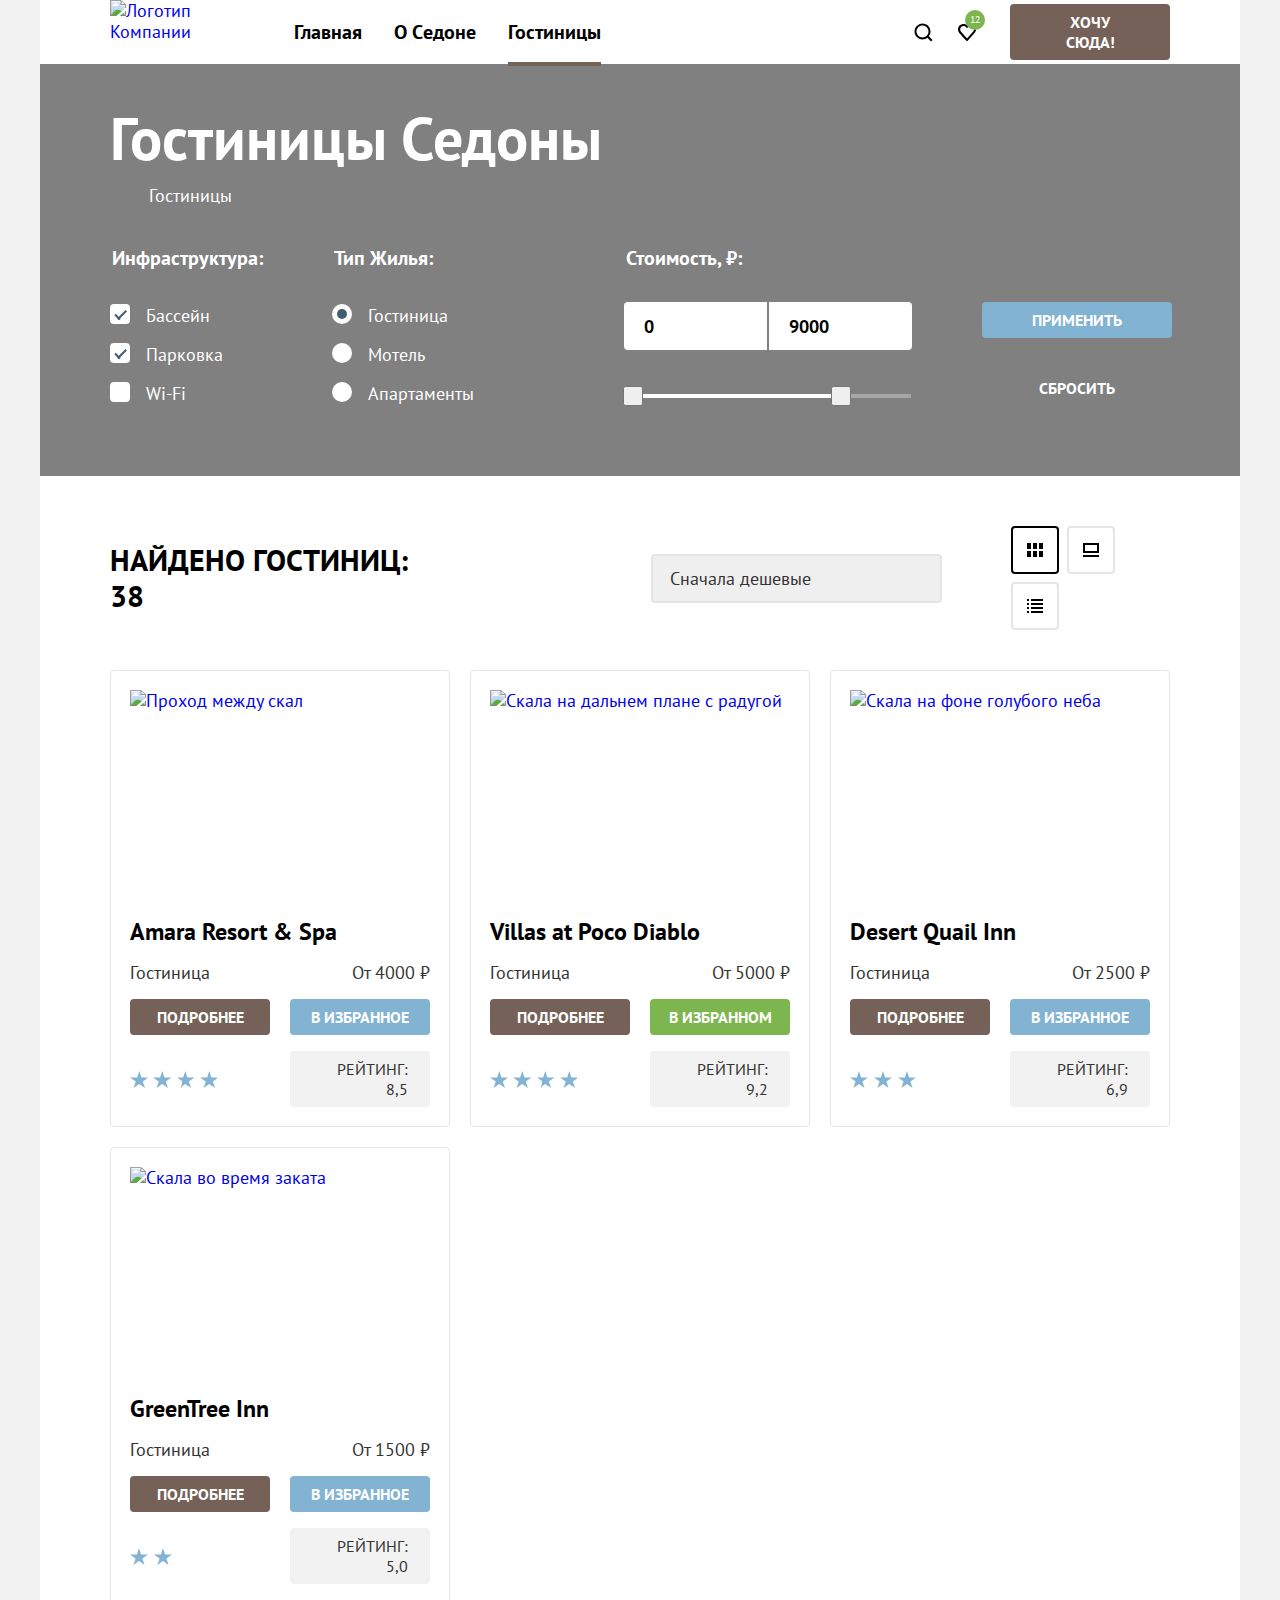
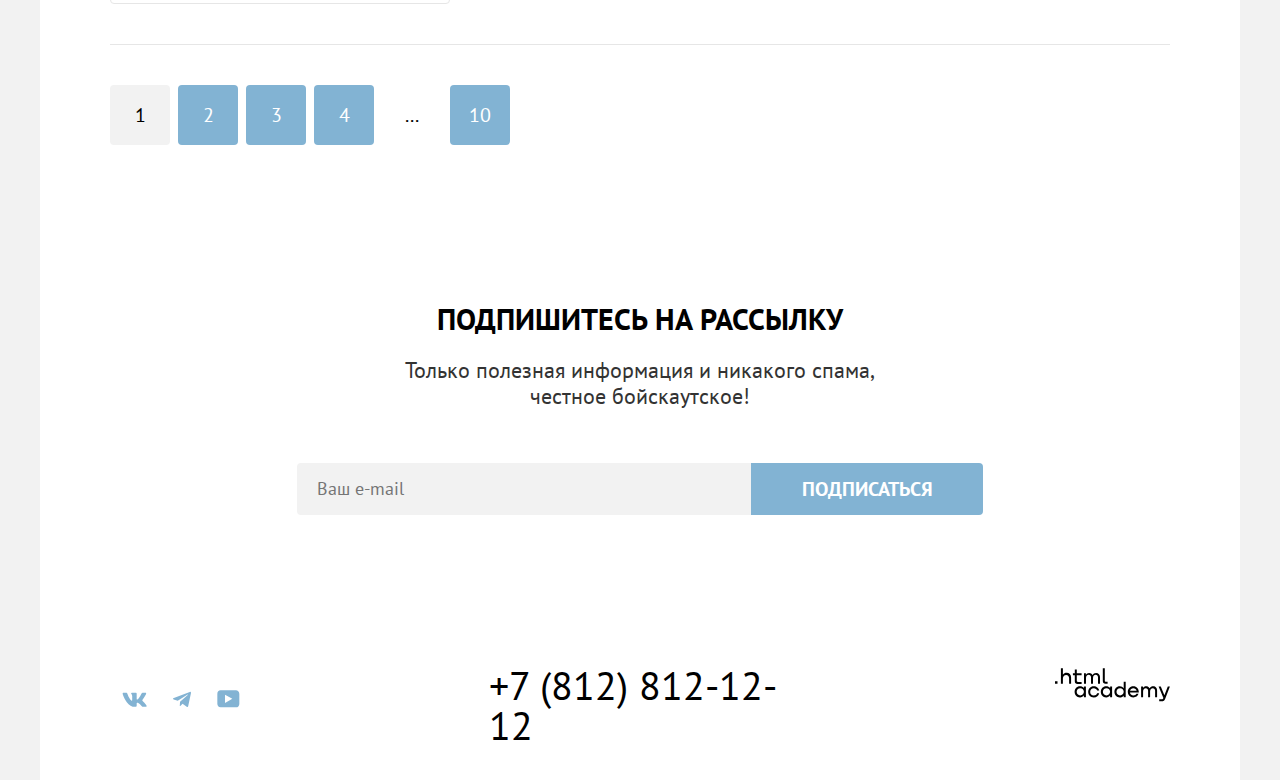
==== commit 8f8caa48: "Merge pull request #2 from DmitriyLipikhin/master" ====
--- a/catalog.html
+++ b/catalog.html
@@ -49,7 +49,7 @@
                     <span class="visually-hidden">Главная</span>
                   </a>
                 </li>
-                <li class="breadcrumbs-item">
+                <li class="breadcrumbs-item breadcrumbs-item-hostel">
                   <a class="breadcrumbs-link">Гостиницы</a>
                 </li>
               </ol>
@@ -87,21 +87,21 @@
                   <ul class="filter-list">
                     <li class="filter-item">
                       <label class="control">
-                        <input class="control-input visually-hidden" type="radio" name="Гостиница" checked>
+                        <input class="control-input visually-hidden" type="radio" name="hotel-type" checked>
                         <span class="control-mark"></span>
                         <span class="control-label">Гостиница</span>
                       </label>
                     </li>
                     <li class="filter-item">
                       <label class="control">
-                        <input class="control-input visually-hidden" type="radio" name="Мотель">
+                        <input class="control-input visually-hidden" type="radio" name="hotel-type">
                         <span class="control-mark"></span>
                         <span class="control-label">Мотель</span>
                       </label>
                     </li>
                     <li class="filter-item">
                       <label class="control">
-                        <input class="control-input visually-hidden" type="radio" name="Апартаменты">
+                        <input class="control-input visually-hidden" type="radio" name="hotel-type">
                         <span class="control-mark"></span>
                         <span class="control-label">Апартаменты</span>
                       </label>
--- a/styles/styles.css
+++ b/styles/styles.css
@@ -62,6 +62,7 @@
   width: 1200px;
   height: 485px;
   position: relative;
+  background-color: #808080;
 }
 
 .hero::after {
@@ -257,19 +258,20 @@
 }
 
 .advantages-sublist-up {
-  width: 1200px;
-  min-height: 261px;
+  width: 1160px;
+  min-height: 123px;
   margin-bottom: 21px;
+  padding: 69px 20px;
 }
 
 .services-sublist {
   margin: 0;
   width: 1160px;
-  min-height: 246px;
+  min-height: 118px;
   display: flex;
   flex-direction: column;
   list-style-type: none;
-  padding: 0 20px;
+  padding: 64px 20px;
 }
 
 .services-subtitle {
@@ -279,7 +281,6 @@
   line-height: 36px;
   text-align: center;
   margin: 0;
-  padding-top: 64px;
   padding-bottom: 20px;
 }
 
@@ -293,7 +294,6 @@
 }
 
 .advantages-subtitle-up {
-  padding-top: 69px;
   padding-bottom: 25px;
 }
 
@@ -320,6 +320,7 @@
   flex-wrap: wrap;
   box-sizing: border-box;
   list-style-type: none;
+  position: relative;
 }
 
 .services-item {
@@ -332,11 +333,19 @@
   padding: 0;
 }
 
+.services-item:nth-child(odd) {
+  background-color: rgba(130.52, 179.31, 211.18, 0.12);
+}
+
+.services-item:nth-child(even) {
+  background-color: #ffffff;
+}
+
 .services-text-container {
   display: flex;
   flex-direction: column;
   justify-content: center;
-  padding: 81px 85px;
+  padding: 183px 85px 9px;
   align-items: center;
   gap: 30px;
 }
@@ -359,17 +368,26 @@
   display: flex;
 }
 
+.advantages-item:nth-child(odd) {
+  background-color: rgba(130.52, 179.31, 211.18, 0.12);
+}
+
+.advantages-item:nth-child(even) {
+  background-color: rgba(130.52, 179.31, 211.18, 0.20);
+}
+
 .services-item-town {
   color: #ffffff;
   width: 100%;
   display: flex;
 }
 
-.advantages-item-bridge,
-.advantages-item-town {
+.advantages-list .advantages-item-bridge,
+.advantages-list .advantages-item-town {
   color: #ffffff;
   width: 100%;
   display: flex;
+  background-color: #82b3d3;
 }
 
 .advantages-title {
@@ -396,60 +414,39 @@
   margin-top: 30px;
 }
 
-.advantages-item-area {
-  background-color: rgba(130.52, 179.31, 211.18, 0.12);
-}
-
-.advantages-item-road {
-  background-color: rgba(130.52, 179.31, 211.18, 0.20);
-}
-
-.advantages-item-tourist {
-  background-color: rgba(130.52, 179.31, 211.18, 0.12);
-}
-
-.services-item-house {
-  background-color: rgba(130.52, 179.31, 211.18, 0.12);
-}
-
-.services-item-souvenirs {
-  background-color: rgba(130.52, 179.31, 211.18, 0.12);
-}
-
-.services-item-food {
-  background-color: #ffffff;
-}
-
 .advantages-text-container {
   display: flex;
   flex-direction: column;
   justify-content: center;
-  padding: 0 80px;
+  padding: 100px 80px;
   align-items: center;
 }
 
-.services-photo-house {
+.services-container-house::before {
   background-image: url("../images/house.svg");
-  background-repeat: no-repeat;
-  background-position: center;
   width: 75px;
   height: 72px;
-}
-
-.services-photo-food {
+  content: "";
+  position: absolute;
+  top: 83px;
+}
+
+.services-container-food::before {
   background-image: url("../images/food.svg");
-  background-repeat: no-repeat;
-  background-position: center;
   width: 75px;
-  height: 72px;
-}
-
-.services-photo-souvenirs {
+  height: 70px;
+  content: "";
+  position: absolute;
+  top: 83px;
+}
+
+.services-container-souvenirs::before {
   background-image: url("../images/souvenirs.svg");
-  background-repeat: no-repeat;
-  background-position: center;
-  width: 75px;
-  height: 72px;
+  width: 65px;
+  height: 76px;
+  content: "";
+  position: absolute;
+  top: 79px;
 }
 
 .services-description {
@@ -499,8 +496,9 @@
   padding: 0;
   align-items: center;
   width: 1200px;
-  min-height: 415px;
+  min-height: 311px;
   text-align: center;
+  padding-bottom: 104px;
 }
 
 .newsletter-homepage {
@@ -510,6 +508,7 @@
   background-repeat: no-repeat;
   padding-bottom: 104px;
   background-size: cover;
+  background-color: #808080;
 }
 
 .newsletter-title {
@@ -590,7 +589,9 @@
   display: flex;
   justify-content: center;
   width: 1200px;
-  min-height: 120px;
+  min-height: 40px;
+  padding-top: 45px;
+  padding-bottom: 35px;
 }
 
 /* social */
@@ -599,18 +600,17 @@
   display: flex;
   width: 1060px;
   min-height: 50px;
-  margin-top: 12px;
-  align-items: center;
   justify-content: space-between;
 }
 
 .social-list {
   padding: 0;
   display: flex;
-  margin: auto 0;
   list-style-type: none;
   flex-wrap: wrap;
   width: 142px;
+  min-height: 43px;
+  margin: 0;
 }
 
 .social-media {
@@ -639,10 +639,10 @@
 
 .social-icon {
   position: absolute;
-  top: 0;
+  top: -12px;
   right: 0;
   bottom: 0;
-  left: 0;
+  left: 2px;
   margin: auto;
   fill: #83b3d3;
 }
@@ -669,7 +669,14 @@
 
 /* contacts */
 .contacts {
-  width: 331px;
+  width: 330px;
+  display: flex;
+  flex-direction: column;
+}
+
+.contacts-container{
+  display: flex;
+  flex-direction: column;
 }
 
 .contacts-link {
@@ -678,6 +685,7 @@
   text-transform: uppercase;
   color: inherit;
   text-decoration: none;
+  min-width: 331px;
 }
 
 .contacts-link:hover {
@@ -694,6 +702,7 @@
 
 .logo-academy {
   position: relative;
+  padding-top: 3px;
 }
 
 .logo-academy-icon {
@@ -812,6 +821,7 @@
   margin: 0;
   padding: 0;
   list-style-type: none;
+  flex-wrap:wrap;
 }
 
 .breadcrumbs-item {
@@ -827,10 +837,9 @@
   width: 12px;
   height: 12px;
   display: block;
-  margin-right: 10px;
-}
-
-.breadcrumbs-item-house::after {
+}
+
+.breadcrumbs-item-hostel::before {
   display: block;
   background-image: url("../images/breadcrumbs_arrow.svg");
   background-repeat: no-repeat;
@@ -838,7 +847,7 @@
   width: 7px;
   height: 10px;
   content: "";
-  margin-right: 10px;
+  margin: 0 10px;
 }
 
 .filter-form {
@@ -857,6 +866,7 @@
   padding: 0 70px;
   padding-bottom: 70px;
   background-size: cover;
+  background-color: #808080;
 }
 
 .filter-container {
@@ -1007,7 +1017,7 @@
   opacity: 0.6;
 }
 
-.control-mark:focus {
+input:focus + .control-mark {
   outline: 3px #83B3D3 solid;
 }
 
@@ -1136,6 +1146,8 @@
   gap: 8px;
   list-style-type: none;
   padding: 0;
+  width: 160px;
+  flex-wrap: wrap;
 }
 
 .card-grid-togle {
@@ -1193,17 +1205,18 @@
 
 .catalog-card {
   display: grid;
-  border: 1px #e6e6e6 solid;
-  border-radius: 4px;
-  grid-template-columns: 140px 20px 140px;
-  grid-template-rows: min-content min-content min-content min-content;
-  padding: 19px 19px;
+border: 1px #e6e6e6 solid;
+border-radius: 4px;
+grid-template-columns: 140px 140px;
+grid-template-rows: min-content min-content min-content min-content;
+padding: 19px 19px;
+gap: 16px 20px;
 }
 
 .catalog-card-link {
   text-decoration: none;
-  grid-column: 1/4;
-  grid-row: 1/2;
+grid-column: 1/3;
+grid-row: 1/2;
 }
 
 .catalog-card-image {
@@ -1216,41 +1229,31 @@
   line-height: 28px;
   color: #000000;
   margin: 0;
-  margin-bottom: 16px;
 }
 
 .catalog-card-name {
   color: #333333;
-  margin: 0;
-  align-self: flex-start;
-  grid-column: 1/2;
-  grid-row: 2/3;
-  margin-bottom: 16px;
+margin: 0;
+align-self: flex-start;
+grid-column: 1/2;
 }
 
 .catalog-card-price {
   text-align: right;
-  color: #333333;
-  margin: 0;
-  grid-column: 3/4;
-  grid-row: 2/3;
-  margin-bottom: 16px;
+color: #333333;
+margin: 0;
 }
 
 .catalog-card-info {
   grid-column: 1/2;
   grid-row: 3/4;
-  min-height: 28px;
-  margin-bottom: 16px;
-  padding-top: 8px;
+  min-height: 20px;
+  padding: 8px 0;
 }
 
 .catalog-card-favorites {
-  grid-column: 3/4;
-  grid-row: 3/4;
-  min-height: 36px;
-  margin-bottom: 16px;
-  background-color: #82b3d3;
+min-height: 36px;
+background-color: #82b3d3;
 }
 
 .catalog-card-favorites:hover {
@@ -1288,7 +1291,7 @@
   background-repeat: space no-repeat;
   height: 17px;
   margin: auto 0;
-
+  grid-column: 1/2;
 }
 
 .catalog-card-star-1 {
@@ -1309,11 +1312,6 @@
 
 .catalog-card-star-5 {
   width: 112px;
-}
-
-.catalog-card-star {
-  grid-column: 1/2;
-  grid-row: 4/5;
 }
 
 .catalog-card-rating {
@@ -1324,8 +1322,6 @@
   text-align: right;
   background-color: #f2f2f2;
   margin: 0;
-  grid-column: 3/4;
-  grid-row: 4/5;
   padding: 8px 22px;
   border-radius: 4px;
 }
